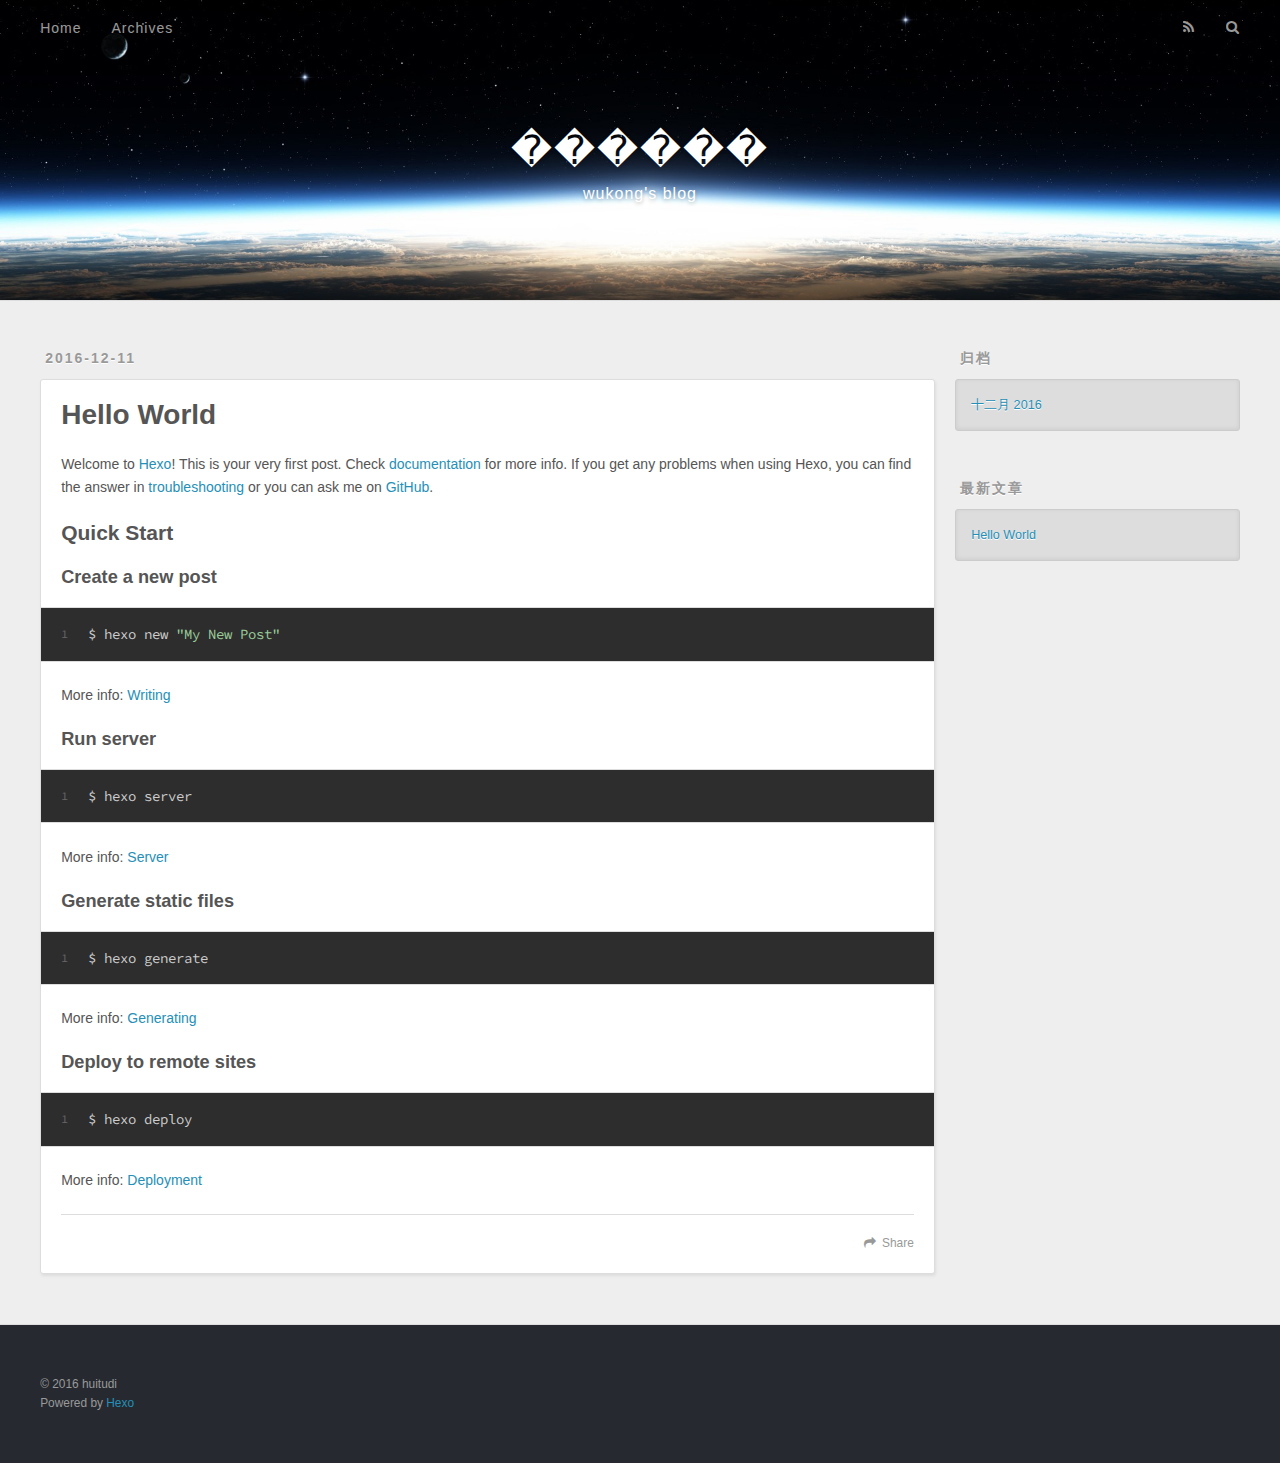
==== index.html @ ccf9783e "Site updated: 2016-12-13 10:03:44" ====
<!DOCTYPE html>
<html>
<head>
  <meta charset="utf-8">
  
  <title>������</title>
  <meta name="viewport" content="width=device-width, initial-scale=1, maximum-scale=1">
  <meta name="description" content="ѧϰ�ܽ� ˼������ ֪ʶ����">
<meta property="og:type" content="website">
<meta property="og:title" content="������">
<meta property="og:url" content="http://huitudi.github.io/index.html">
<meta property="og:site_name" content="������">
<meta property="og:description" content="ѧϰ�ܽ� ˼������ ֪ʶ����">
<meta name="twitter:card" content="summary">
<meta name="twitter:title" content="������">
<meta name="twitter:description" content="ѧϰ�ܽ� ˼������ ֪ʶ����">
  
    <link rel="alternate" href="/atom.xml" title="������" type="application/atom+xml">
  
  
    <link rel="icon" href="/favicon.png">
  
  
    <link href="//fonts.googleapis.com/css?family=Source+Code+Pro" rel="stylesheet" type="text/css">
  
  <link rel="stylesheet" href="/css/style.css">
  

</head>

<body>
  <div id="container">
    <div id="wrap">
      <header id="header">
  <div id="banner"></div>
  <div id="header-outer" class="outer">
    <div id="header-title" class="inner">
      <h1 id="logo-wrap">
        <a href="/" id="logo">������</a>
      </h1>
      
        <h2 id="subtitle-wrap">
          <a href="/" id="subtitle">wukong&#39;s blog</a>
        </h2>
      
    </div>
    <div id="header-inner" class="inner">
      <nav id="main-nav">
        <a id="main-nav-toggle" class="nav-icon"></a>
        
          <a class="main-nav-link" href="/">Home</a>
        
          <a class="main-nav-link" href="/archives">Archives</a>
        
      </nav>
      <nav id="sub-nav">
        
          <a id="nav-rss-link" class="nav-icon" href="/atom.xml" title="RSS Feed"></a>
        
        <a id="nav-search-btn" class="nav-icon" title="搜索"></a>
      </nav>
      <div id="search-form-wrap">
        <form action="//google.com/search" method="get" accept-charset="UTF-8" class="search-form"><input type="search" name="q" results="0" class="search-form-input" placeholder="Search"><button type="submit" class="search-form-submit">&#xF002;</button><input type="hidden" name="sitesearch" value="http://huitudi.github.io"></form>
      </div>
    </div>
  </div>
</header>
      <div class="outer">
        <section id="main">
  
    <article id="post-hello-world" class="article article-type-post" itemscope itemprop="blogPost">
  <div class="article-meta">
    <a href="/2016/12/11/hello-world/" class="article-date">
  <time datetime="2016-12-11T02:50:16.689Z" itemprop="datePublished">2016-12-11</time>
</a>
    
  </div>
  <div class="article-inner">
    
    
      <header class="article-header">
        
  
    <h1 itemprop="name">
      <a class="article-title" href="/2016/12/11/hello-world/">Hello World</a>
    </h1>
  

      </header>
    
    <div class="article-entry" itemprop="articleBody">
      
        <p>Welcome to <a href="https://hexo.io/" target="_blank" rel="external">Hexo</a>! This is your very first post. Check <a href="https://hexo.io/docs/" target="_blank" rel="external">documentation</a> for more info. If you get any problems when using Hexo, you can find the answer in <a href="https://hexo.io/docs/troubleshooting.html" target="_blank" rel="external">troubleshooting</a> or you can ask me on <a href="https://github.com/hexojs/hexo/issues" target="_blank" rel="external">GitHub</a>.</p>
<h2 id="Quick-Start"><a href="#Quick-Start" class="headerlink" title="Quick Start"></a>Quick Start</h2><h3 id="Create-a-new-post"><a href="#Create-a-new-post" class="headerlink" title="Create a new post"></a>Create a new post</h3><figure class="highlight bash"><table><tr><td class="gutter"><pre><div class="line">1</div></pre></td><td class="code"><pre><div class="line">$ hexo new <span class="string">"My New Post"</span></div></pre></td></tr></table></figure>
<p>More info: <a href="https://hexo.io/docs/writing.html" target="_blank" rel="external">Writing</a></p>
<h3 id="Run-server"><a href="#Run-server" class="headerlink" title="Run server"></a>Run server</h3><figure class="highlight bash"><table><tr><td class="gutter"><pre><div class="line">1</div></pre></td><td class="code"><pre><div class="line">$ hexo server</div></pre></td></tr></table></figure>
<p>More info: <a href="https://hexo.io/docs/server.html" target="_blank" rel="external">Server</a></p>
<h3 id="Generate-static-files"><a href="#Generate-static-files" class="headerlink" title="Generate static files"></a>Generate static files</h3><figure class="highlight bash"><table><tr><td class="gutter"><pre><div class="line">1</div></pre></td><td class="code"><pre><div class="line">$ hexo generate</div></pre></td></tr></table></figure>
<p>More info: <a href="https://hexo.io/docs/generating.html" target="_blank" rel="external">Generating</a></p>
<h3 id="Deploy-to-remote-sites"><a href="#Deploy-to-remote-sites" class="headerlink" title="Deploy to remote sites"></a>Deploy to remote sites</h3><figure class="highlight bash"><table><tr><td class="gutter"><pre><div class="line">1</div></pre></td><td class="code"><pre><div class="line">$ hexo deploy</div></pre></td></tr></table></figure>
<p>More info: <a href="https://hexo.io/docs/deployment.html" target="_blank" rel="external">Deployment</a></p>

      
    </div>
    <footer class="article-footer">
      <a data-url="http://huitudi.github.io/2016/12/11/hello-world/" data-id="ciwmv3h2f0000d0uualhjpkng" class="article-share-link">Share</a>
      
      
    </footer>
  </div>
  
</article>


  

</section>
        
          <aside id="sidebar">
  
    

  
    

  
    
  
    
  <div class="widget-wrap">
    <h3 class="widget-title">归档</h3>
    <div class="widget">
      <ul class="archive-list"><li class="archive-list-item"><a class="archive-list-link" href="/archives/2016/12/">十二月 2016</a></li></ul>
    </div>
  </div>


  
    
  <div class="widget-wrap">
    <h3 class="widget-title">最新文章</h3>
    <div class="widget">
      <ul>
        
          <li>
            <a href="/2016/12/11/hello-world/">Hello World</a>
          </li>
        
      </ul>
    </div>
  </div>

  
</aside>
        
      </div>
      <footer id="footer">
  
  <div class="outer">
    <div id="footer-info" class="inner">
      &copy; 2016 huitudi<br>
      Powered by <a href="http://hexo.io/" target="_blank">Hexo</a>
    </div>
  </div>
</footer>
    </div>
    <nav id="mobile-nav">
  
    <a href="/" class="mobile-nav-link">Home</a>
  
    <a href="/archives" class="mobile-nav-link">Archives</a>
  
</nav>
    

<script src="//ajax.googleapis.com/ajax/libs/jquery/2.0.3/jquery.min.js"></script>


  <link rel="stylesheet" href="/fancybox/jquery.fancybox.css">
  <script src="/fancybox/jquery.fancybox.pack.js"></script>


<script src="/js/script.js"></script>

  </div>
</body>
</html>
---- css/style.css ----
body {
  width: 100%;
}
body:before,
body:after {
  content: "";
  display: table;
}
body:after {
  clear: both;
}
html,
body,
div,
span,
applet,
object,
iframe,
h1,
h2,
h3,
h4,
h5,
h6,
p,
blockquote,
pre,
a,
abbr,
acronym,
address,
big,
cite,
code,
del,
dfn,
em,
img,
ins,
kbd,
q,
s,
samp,
small,
strike,
strong,
sub,
sup,
tt,
var,
dl,
dt,
dd,
ol,
ul,
li,
fieldset,
form,
label,
legend,
table,
caption,
tbody,
tfoot,
thead,
tr,
th,
td {
  margin: 0;
  padding: 0;
  border: 0;
  outline: 0;
  font-weight: inherit;
  font-style: inherit;
  font-family: inherit;
  font-size: 100%;
  vertical-align: baseline;
}
body {
  line-height: 1;
  color: #000;
  background: #fff;
}
ol,
ul {
  list-style: none;
}
table {
  border-collapse: separate;
  border-spacing: 0;
  vertical-align: middle;
}
caption,
th,
td {
  text-align: left;
  font-weight: normal;
  vertical-align: middle;
}
a img {
  border: none;
}
input,
button {
  margin: 0;
  padding: 0;
}
input::-moz-focus-inner,
button::-moz-focus-inner {
  border: 0;
  padding: 0;
}
@font-face {
  font-family: FontAwesome;
  font-style: normal;
  font-weight: normal;
  src: url("fonts/fontawesome-webfont.eot?v=#4.0.3");
  src: url("fonts/fontawesome-webfont.eot?#iefix&v=#4.0.3") format("embedded-opentype"), url("fonts/fontawesome-webfont.woff?v=#4.0.3") format("woff"), url("fonts/fontawesome-webfont.ttf?v=#4.0.3") format("truetype"), url("fonts/fontawesome-webfont.svg#fontawesomeregular?v=#4.0.3") format("svg");
}
html,
body,
#container {
  height: 100%;
}
body {
  background: #eee;
  font: 14px "Helvetica Neue", Helvetica, Arial, sans-serif;
  -webkit-text-size-adjust: 100%;
}
.outer {
  max-width: 1220px;
  margin: 0 auto;
  padding: 0 20px;
}
.outer:before,
.outer:after {
  content: "";
  display: table;
}
.outer:after {
  clear: both;
}
.inner {
  display: inline;
  float: left;
  width: 98.33333333333333%;
  margin: 0 0.833333333333333%;
}
.left,
.alignleft {
  float: left;
}
.right,
.alignright {
  float: right;
}
.clear {
  clear: both;
}
#container {
  position: relative;
}
.mobile-nav-on {
  overflow: hidden;
}
#wrap {
  height: 100%;
  width: 100%;
  position: absolute;
  top: 0;
  left: 0;
  -webkit-transition: 0.2s ease-out;
  -moz-transition: 0.2s ease-out;
  -ms-transition: 0.2s ease-out;
  transition: 0.2s ease-out;
  z-index: 1;
  background: #eee;
}
.mobile-nav-on #wrap {
  left: 280px;
}
@media screen and (min-width: 768px) {
  #main {
    display: inline;
    float: left;
    width: 73.33333333333333%;
    margin: 0 0.833333333333333%;
  }
}
.article-date,
.article-category-link,
.archive-year,
.widget-title {
  text-decoration: none;
  text-transform: uppercase;
  letter-spacing: 2px;
  color: #999;
  margin-bottom: 1em;
  margin-left: 5px;
  line-height: 1em;
  text-shadow: 0 1px #fff;
  font-weight: bold;
}
.article-inner,
.archive-article-inner {
  background: #fff;
  -webkit-box-shadow: 1px 2px 3px #ddd;
  box-shadow: 1px 2px 3px #ddd;
  border: 1px solid #ddd;
  border-radius: 3px;
}
.article-entry h1,
.widget h1 {
  font-size: 2em;
}
.article-entry h2,
.widget h2 {
  font-size: 1.5em;
}
.article-entry h3,
.widget h3 {
  font-size: 1.3em;
}
.article-entry h4,
.widget h4 {
  font-size: 1.2em;
}
.article-entry h5,
.widget h5 {
  font-size: 1em;
}
.article-entry h6,
.widget h6 {
  font-size: 1em;
  color: #999;
}
.article-entry hr,
.widget hr {
  border: 1px dashed #ddd;
}
.article-entry strong,
.widget strong {
  font-weight: bold;
}
.article-entry em,
.widget em,
.article-entry cite,
.widget cite {
  font-style: italic;
}
.article-entry sup,
.widget sup,
.article-entry sub,
.widget sub {
  font-size: 0.75em;
  line-height: 0;
  position: relative;
  vertical-align: baseline;
}
.article-entry sup,
.widget sup {
  top: -0.5em;
}
.article-entry sub,
.widget sub {
  bottom: -0.2em;
}
.article-entry small,
.widget small {
  font-size: 0.85em;
}
.article-entry acronym,
.widget acronym,
.article-entry abbr,
.widget abbr {
  border-bottom: 1px dotted;
}
.article-entry ul,
.widget ul,
.article-entry ol,
.widget ol,
.article-entry dl,
.widget dl {
  margin: 0 20px;
  line-height: 1.6em;
}
.article-entry ul ul,
.widget ul ul,
.article-entry ol ul,
.widget ol ul,
.article-entry ul ol,
.widget ul ol,
.article-entry ol ol,
.widget ol ol {
  margin-top: 0;
  margin-bottom: 0;
}
.article-entry ul,
.widget ul {
  list-style: disc;
}
.article-entry ol,
.widget ol {
  list-style: decimal;
}
.article-entry dt,
.widget dt {
  font-weight: bold;
}
#header {
  height: 300px;
  position: relative;
  border-bottom: 1px solid #ddd;
}
#header:before,
#header:after {
  content: "";
  position: absolute;
  left: 0;
  right: 0;
  height: 40px;
}
#header:before {
  top: 0;
  background: -webkit-linear-gradient(rgba(0,0,0,0.2), transparent);
  background: -moz-linear-gradient(rgba(0,0,0,0.2), transparent);
  background: -ms-linear-gradient(rgba(0,0,0,0.2), transparent);
  background: linear-gradient(rgba(0,0,0,0.2), transparent);
}
#header:after {
  bottom: 0;
  background: -webkit-linear-gradient(transparent, rgba(0,0,0,0.2));
  background: -moz-linear-gradient(transparent, rgba(0,0,0,0.2));
  background: -ms-linear-gradient(transparent, rgba(0,0,0,0.2));
  background: linear-gradient(transparent, rgba(0,0,0,0.2));
}
#header-outer {
  height: 100%;
  position: relative;
}
#header-inner {
  position: relative;
  overflow: hidden;
}
#banner {
  position: absolute;
  top: 0;
  left: 0;
  width: 100%;
  height: 100%;
  background: url("images/banner.jpg") center #000;
  -webkit-background-size: cover;
  -moz-background-size: cover;
  background-size: cover;
  z-index: -1;
}
#header-title {
  text-align: center;
  height: 40px;
  position: absolute;
  top: 50%;
  left: 0;
  margin-top: -20px;
}
#logo,
#subtitle {
  text-decoration: none;
  color: #fff;
  font-weight: 300;
  text-shadow: 0 1px 4px rgba(0,0,0,0.3);
}
#logo {
  font-size: 40px;
  line-height: 40px;
  letter-spacing: 2px;
}
#subtitle {
  font-size: 16px;
  line-height: 16px;
  letter-spacing: 1px;
}
#subtitle-wrap {
  margin-top: 16px;
}
#main-nav {
  float: left;
  margin-left: -15px;
}
.nav-icon,
.main-nav-link {
  float: left;
  color: #fff;
  opacity: 0.6;
  text-decoration: none;
  text-shadow: 0 1px rgba(0,0,0,0.2);
  -webkit-transition: opacity 0.2s;
  -moz-transition: opacity 0.2s;
  -ms-transition: opacity 0.2s;
  transition: opacity 0.2s;
  display: block;
  padding: 20px 15px;
}
.nav-icon:hover,
.main-nav-link:hover {
  opacity: 1;
}
.nav-icon {
  font-family: FontAwesome;
  text-align: center;
  font-size: 14px;
  width: 14px;
  height: 14px;
  padding: 20px 15px;
  position: relative;
  cursor: pointer;
}
.main-nav-link {
  font-weight: 300;
  letter-spacing: 1px;
}
@media screen and (max-width: 479px) {
  .main-nav-link {
    display: none;
  }
}
#main-nav-toggle {
  display: none;
}
#main-nav-toggle:before {
  content: "\f0c9";
}
@media screen and (max-width: 479px) {
  #main-nav-toggle {
    display: block;
  }
}
#sub-nav {
  float: right;
  margin-right: -15px;
}
#nav-rss-link:before {
  content: "\f09e";
}
#nav-search-btn:before {
  content: "\f002";
}
#search-form-wrap {
  position: absolute;
  top: 15px;
  width: 150px;
  height: 30px;
  right: -150px;
  opacity: 0;
  -webkit-transition: 0.2s ease-out;
  -moz-transition: 0.2s ease-out;
  -ms-transition: 0.2s ease-out;
  transition: 0.2s ease-out;
}
#search-form-wrap.on {
  opacity: 1;
  right: 0;
}
@media screen and (max-width: 479px) {
  #search-form-wrap {
    width: 100%;
    right: -100%;
  }
}
.search-form {
  position: absolute;
  top: 0;
  left: 0;
  right: 0;
  background: #fff;
  padding: 5px 15px;
  border-radius: 15px;
  -webkit-box-shadow: 0 0 10px rgba(0,0,0,0.3);
  box-shadow: 0 0 10px rgba(0,0,0,0.3);
}
.search-form-input {
  border: none;
  background: none;
  color: #555;
  width: 100%;
  font: 13px "Helvetica Neue", Helvetica, Arial, sans-serif;
  outline: none;
}
.search-form-input::-webkit-search-results-decoration,
.search-form-input::-webkit-search-cancel-button {
  -webkit-appearance: none;
}
.search-form-submit {
  position: absolute;
  top: 50%;
  right: 10px;
  margin-top: -7px;
  font: 13px FontAwesome;
  border: none;
  background: none;
  color: #bbb;
  cursor: pointer;
}
.search-form-submit:hover,
.search-form-submit:focus {
  color: #777;
}
.article {
  margin: 50px 0;
}
.article-inner {
  overflow: hidden;
}
.article-meta:before,
.article-meta:after {
  content: "";
  display: table;
}
.article-meta:after {
  clear: both;
}
.article-date {
  float: left;
}
.article-category {
  float: left;
  line-height: 1em;
  color: #ccc;
  text-shadow: 0 1px #fff;
  margin-left: 8px;
}
.article-category:before {
  content: "\2022";
}
.article-category-link {
  margin: 0 12px 1em;
}
.article-header {
  padding: 20px 20px 0;
}
.article-title {
  text-decoration: none;
  font-size: 2em;
  font-weight: bold;
  color: #555;
  line-height: 1.1em;
  -webkit-transition: color 0.2s;
  -moz-transition: color 0.2s;
  -ms-transition: color 0.2s;
  transition: color 0.2s;
}
a.article-title:hover {
  color: #258fb8;
}
.article-entry {
  color: #555;
  padding: 0 20px;
}
.article-entry:before,
.article-entry:after {
  content: "";
  display: table;
}
.article-entry:after {
  clear: both;
}
.article-entry p,
.article-entry table {
  line-height: 1.6em;
  margin: 1.6em 0;
}
.article-entry h1,
.article-entry h2,
.article-entry h3,
.article-entry h4,
.article-entry h5,
.article-entry h6 {
  font-weight: bold;
}
.article-entry h1,
.article-entry h2,
.article-entry h3,
.article-entry h4,
.article-entry h5,
.article-entry h6 {
  line-height: 1.1em;
  margin: 1.1em 0;
}
.article-entry a {
  color: #258fb8;
  text-decoration: none;
}
.article-entry a:hover {
  text-decoration: underline;
}
.article-entry ul,
.article-entry ol,
.article-entry dl {
  margin-top: 1.6em;
  margin-bottom: 1.6em;
}
.article-entry img,
.article-entry video {
  max-width: 100%;
  height: auto;
  display: block;
  margin: auto;
}
.article-entry iframe {
  border: none;
}
.article-entry table {
  width: 100%;
  border-collapse: collapse;
  border-spacing: 0;
}
.article-entry th {
  font-weight: bold;
  border-bottom: 3px solid #ddd;
  padding-bottom: 0.5em;
}
.article-entry td {
  border-bottom: 1px solid #ddd;
  padding: 10px 0;
}
.article-entry blockquote {
  font-family: Georgia, "Times New Roman", serif;
  font-size: 1.4em;
  margin: 1.6em 20px;
  text-align: center;
}
.article-entry blockquote footer {
  font-size: 14px;
  margin: 1.6em 0;
  font-family: "Helvetica Neue", Helvetica, Arial, sans-serif;
}
.article-entry blockquote footer cite:before {
  content: "—";
  padding: 0 0.5em;
}
.article-entry .pullquote {
  text-align: left;
  width: 45%;
  margin: 0;
}
.article-entry .pullquote.left {
  margin-left: 0.5em;
  margin-right: 1em;
}
.article-entry .pullquote.right {
  margin-right: 0.5em;
  margin-left: 1em;
}
.article-entry .caption {
  color: #999;
  display: block;
  font-size: 0.9em;
  margin-top: 0.5em;
  position: relative;
  text-align: center;
}
.article-entry .video-container {
  position: relative;
  padding-top: 56.25%;
  height: 0;
  overflow: hidden;
}
.article-entry .video-container iframe,
.article-entry .video-container object,
.article-entry .video-container embed {
  position: absolute;
  top: 0;
  left: 0;
  width: 100%;
  height: 100%;
  margin-top: 0;
}
.article-more-link a {
  display: inline-block;
  line-height: 1em;
  padding: 6px 15px;
  border-radius: 15px;
  background: #eee;
  color: #999;
  text-shadow: 0 1px #fff;
  text-decoration: none;
}
.article-more-link a:hover {
  background: #258fb8;
  color: #fff;
  text-decoration: none;
  text-shadow: 0 1px #1e7293;
}
.article-footer {
  font-size: 0.85em;
  line-height: 1.6em;
  border-top: 1px solid #ddd;
  padding-top: 1.6em;
  margin: 0 20px 20px;
}
.article-footer:before,
.article-footer:after {
  content: "";
  display: table;
}
.article-footer:after {
  clear: both;
}
.article-footer a {
  color: #999;
  text-decoration: none;
}
.article-footer a:hover {
  color: #555;
}
.article-tag-list-item {
  float: left;
  margin-right: 10px;
}
.article-tag-list-link:before {
  content: "#";
}
.article-comment-link {
  float: right;
}
.article-comment-link:before {
  content: "\f075";
  font-family: FontAwesome;
  padding-right: 8px;
}
.article-share-link {
  cursor: pointer;
  float: right;
  margin-left: 20px;
}
.article-share-link:before {
  content: "\f064";
  font-family: FontAwesome;
  padding-right: 6px;
}
#article-nav {
  position: relative;
}
#article-nav:before,
#article-nav:after {
  content: "";
  display: table;
}
#article-nav:after {
  clear: both;
}
@media screen and (min-width: 768px) {
  #article-nav {
    margin: 50px 0;
  }
  #article-nav:before {
    width: 8px;
    height: 8px;
    position: absolute;
    top: 50%;
    left: 50%;
    margin-top: -4px;
    margin-left: -4px;
    content: "";
    border-radius: 50%;
    background: #ddd;
    -webkit-box-shadow: 0 1px 2px #fff;
    box-shadow: 0 1px 2px #fff;
  }
}
.article-nav-link-wrap {
  text-decoration: none;
  text-shadow: 0 1px #fff;
  color: #999;
  -webkit-box-sizing: border-box;
  -moz-box-sizing: border-box;
  box-sizing: border-box;
  margin-top: 50px;
  text-align: center;
  display: block;
}
.article-nav-link-wrap:hover {
  color: #555;
}
@media screen and (min-width: 768px) {
  .article-nav-link-wrap {
    width: 50%;
    margin-top: 0;
  }
}
@media screen and (min-width: 768px) {
  #article-nav-newer {
    float: left;
    text-align: right;
    padding-right: 20px;
  }
}
@media screen and (min-width: 768px) {
  #article-nav-older {
    float: right;
    text-align: left;
    padding-left: 20px;
  }
}
.article-nav-caption {
  text-transform: uppercase;
  letter-spacing: 2px;
  color: #ddd;
  line-height: 1em;
  font-weight: bold;
}
#article-nav-newer .article-nav-caption {
  margin-right: -2px;
}
.article-nav-title {
  font-size: 0.85em;
  line-height: 1.6em;
  margin-top: 0.5em;
}
.article-share-box {
  position: absolute;
  display: none;
  background: #fff;
  -webkit-box-shadow: 1px 2px 10px rgba(0,0,0,0.2);
  box-shadow: 1px 2px 10px rgba(0,0,0,0.2);
  border-radius: 3px;
  margin-left: -145px;
  overflow: hidden;
  z-index: 1;
}
.article-share-box.on {
  display: block;
}
.article-share-input {
  width: 100%;
  background: none;
  -webkit-box-sizing: border-box;
  -moz-box-sizing: border-box;
  box-sizing: border-box;
  font: 14px "Helvetica Neue", Helvetica, Arial, sans-serif;
  padding: 0 15px;
  color: #555;
  outline: none;
  border: 1px solid #ddd;
  border-radius: 3px 3px 0 0;
  height: 36px;
  line-height: 36px;
}
.article-share-links {
  background: #eee;
}
.article-share-links:before,
.article-share-links:after {
  content: "";
  display: table;
}
.article-share-links:after {
  clear: both;
}
.article-share-twitter,
.article-share-facebook,
.article-share-pinterest,
.article-share-google {
  width: 50px;
  height: 36px;
  display: block;
  float: left;
  position: relative;
  color: #999;
  text-shadow: 0 1px #fff;
}
.article-share-twitter:before,
.article-share-facebook:before,
.article-share-pinterest:before,
.article-share-google:before {
  font-size: 20px;
  font-family: FontAwesome;
  width: 20px;
  height: 20px;
  position: absolute;
  top: 50%;
  left: 50%;
  margin-top: -10px;
  margin-left: -10px;
  text-align: center;
}
.article-share-twitter:hover,
.article-share-facebook:hover,
.article-share-pinterest:hover,
.article-share-google:hover {
  color: #fff;
}
.article-share-twitter:before {
  content: "\f099";
}
.article-share-twitter:hover {
  background: #00aced;
  text-shadow: 0 1px #008abe;
}
.article-share-facebook:before {
  content: "\f09a";
}
.article-share-facebook:hover {
  background: #3b5998;
  text-shadow: 0 1px #2f477a;
}
.article-share-pinterest:before {
  content: "\f0d2";
}
.article-share-pinterest:hover {
  background: #cb2027;
  text-shadow: 0 1px #a21a1f;
}
.article-share-google:before {
  content: "\f0d5";
}
.article-share-google:hover {
  background: #dd4b39;
  text-shadow: 0 1px #be3221;
}
.article-gallery {
  background: #000;
  position: relative;
}
.article-gallery-photos {
  position: relative;
  overflow: hidden;
}
.article-gallery-img {
  display: none;
  max-width: 100%;
}
.article-gallery-img:first-child {
  display: block;
}
.article-gallery-img.loaded {
  position: absolute;
  display: block;
}
.article-gallery-img img {
  display: block;
  max-width: 100%;
  margin: 0 auto;
}
#comments {
  background: #fff;
  -webkit-box-shadow: 1px 2px 3px #ddd;
  box-shadow: 1px 2px 3px #ddd;
  padding: 20px;
  border: 1px solid #ddd;
  border-radius: 3px;
  margin: 50px 0;
}
#comments a {
  color: #258fb8;
}
.archives-wrap {
  margin: 50px 0;
}
.archives:before,
.archives:after {
  content: "";
  display: table;
}
.archives:after {
  clear: both;
}
.archive-year-wrap {
  margin-bottom: 1em;
}
.archives {
  -webkit-column-gap: 10px;
  -moz-column-gap: 10px;
  column-gap: 10px;
}
@media screen and (min-width: 480px) and (max-width: 767px) {
  .archives {
    -webkit-column-count: 2;
    -moz-column-count: 2;
    column-count: 2;
  }
}
@media screen and (min-width: 768px) {
  .archives {
    -webkit-column-count: 3;
    -moz-column-count: 3;
    column-count: 3;
  }
}
.archive-article {
  -webkit-column-break-inside: avoid;
  page-break-inside: avoid;
  overflow: hidden;
  break-inside: avoid-column;
}
.archive-article-inner {
  padding: 10px;
  margin-bottom: 15px;
}
.archive-article-title {
  text-decoration: none;
  font-weight: bold;
  color: #555;
  -webkit-transition: color 0.2s;
  -moz-transition: color 0.2s;
  -ms-transition: color 0.2s;
  transition: color 0.2s;
  line-height: 1.6em;
}
.archive-article-title:hover {
  color: #258fb8;
}
.archive-article-footer {
  margin-top: 1em;
}
.archive-article-date {
  color: #999;
  text-decoration: none;
  font-size: 0.85em;
  line-height: 1em;
  margin-bottom: 0.5em;
  display: block;
}
#page-nav {
  margin: 50px auto;
  background: #fff;
  -webkit-box-shadow: 1px 2px 3px #ddd;
  box-shadow: 1px 2px 3px #ddd;
  border: 1px solid #ddd;
  border-radius: 3px;
  text-align: center;
  color: #999;
  overflow: hidden;
}
#page-nav:before,
#page-nav:after {
  content: "";
  display: table;
}
#page-nav:after {
  clear: both;
}
#page-nav a,
#page-nav span {
  padding: 10px 20px;
  line-height: 1;
  height: 2ex;
}
#page-nav a {
  color: #999;
  text-decoration: none;
}
#page-nav a:hover {
  background: #999;
  color: #fff;
}
#page-nav .prev {
  float: left;
}
#page-nav .next {
  float: right;
}
#page-nav .page-number {
  display: inline-block;
}
@media screen and (max-width: 479px) {
  #page-nav .page-number {
    display: none;
  }
}
#page-nav .current {
  color: #555;
  font-weight: bold;
}
#page-nav .space {
  color: #ddd;
}
#footer {
  background: #262a30;
  padding: 50px 0;
  border-top: 1px solid #ddd;
  color: #999;
}
#footer a {
  color: #258fb8;
  text-decoration: none;
}
#footer a:hover {
  text-decoration: underline;
}
#footer-info {
  line-height: 1.6em;
  font-size: 0.85em;
}
.article-entry pre,
.article-entry .highlight {
  background: #2d2d2d;
  margin: 0 -20px;
  padding: 15px 20px;
  border-style: solid;
  border-color: #ddd;
  border-width: 1px 0;
  overflow: auto;
  color: #ccc;
  line-height: 22.400000000000002px;
}
.article-entry .highlight .gutter pre,
.article-entry .gist .gist-file .gist-data .line-numbers {
  color: #666;
  font-size: 0.85em;
}
.article-entry pre,
.article-entry code {
  font-family: "Source Code Pro", Consolas, Monaco, Menlo, Consolas, monospace;
}
.article-entry code {
  background: #eee;
  text-shadow: 0 1px #fff;
  padding: 0 0.3em;
}
.article-entry pre code {
  background: none;
  text-shadow: none;
  padding: 0;
}
.article-entry .highlight pre {
  border: none;
  margin: 0;
  padding: 0;
}
.article-entry .highlight table {
  margin: 0;
  width: auto;
}
.article-entry .highlight td {
  border: none;
  padding: 0;
}
.article-entry .highlight figcaption {
  font-size: 0.85em;
  color: #999;
  line-height: 1em;
  margin-bottom: 1em;
}
.article-entry .highlight figcaption:before,
.article-entry .highlight figcaption:after {
  content: "";
  display: table;
}
.article-entry .highlight figcaption:after {
  clear: both;
}
.article-entry .highlight figcaption a {
  float: right;
}
.article-entry .highlight .gutter pre {
  text-align: right;
  padding-right: 20px;
}
.article-entry .highlight .line {
  height: 22.400000000000002px;
}
.article-entry .highlight .line.marked {
  background: #515151;
}
.article-entry .gist {
  margin: 0 -20px;
  border-style: solid;
  border-color: #ddd;
  border-width: 1px 0;
  background: #2d2d2d;
  padding: 15px 20px 15px 0;
}
.article-entry .gist .gist-file {
  border: none;
  font-family: "Source Code Pro", Consolas, Monaco, Menlo, Consolas, monospace;
  margin: 0;
}
.article-entry .gist .gist-file .gist-data {
  background: none;
  border: none;
}
.article-entry .gist .gist-file .gist-data .line-numbers {
  background: none;
  border: none;
  padding: 0 20px 0 0;
}
.article-entry .gist .gist-file .gist-data .line-data {
  padding: 0 !important;
}
.article-entry .gist .gist-file .highlight {
  margin: 0;
  padding: 0;
  border: none;
}
.article-entry .gist .gist-file .gist-meta {
  background: #2d2d2d;
  color: #999;
  font: 0.85em "Helvetica Neue", Helvetica, Arial, sans-serif;
  text-shadow: 0 0;
  padding: 0;
  margin-top: 1em;
  margin-left: 20px;
}
.article-entry .gist .gist-file .gist-meta a {
  color: #258fb8;
  font-weight: normal;
}
.article-entry .gist .gist-file .gist-meta a:hover {
  text-decoration: underline;
}
pre .comment,
pre .title {
  color: #999;
}
pre .variable,
pre .attribute,
pre .tag,
pre .regexp,
pre .ruby .constant,
pre .xml .tag .title,
pre .xml .pi,
pre .xml .doctype,
pre .html .doctype,
pre .css .id,
pre .css .class,
pre .css .pseudo {
  color: #f2777a;
}
pre .number,
pre .preprocessor,
pre .built_in,
pre .literal,
pre .params,
pre .constant {
  color: #f99157;
}
pre .class,
pre .ruby .class .title,
pre .css .rules .attribute {
  color: #9c9;
}
pre .string,
pre .value,
pre .inheritance,
pre .header,
pre .ruby .symbol,
pre .xml .cdata {
  color: #9c9;
}
pre .css .hexcolor {
  color: #6cc;
}
pre .function,
pre .python .decorator,
pre .python .title,
pre .ruby .function .title,
pre .ruby .title .keyword,
pre .perl .sub,
pre .javascript .title,
pre .coffeescript .title {
  color: #69c;
}
pre .keyword,
pre .javascript .function {
  color: #c9c;
}
@media screen and (max-width: 479px) {
  #mobile-nav {
    position: absolute;
    top: 0;
    left: 0;
    width: 280px;
    height: 100%;
    background: #191919;
    border-right: 1px solid #fff;
  }
}
@media screen and (max-width: 479px) {
  .mobile-nav-link {
    display: block;
    color: #999;
    text-decoration: none;
    padding: 15px 20px;
    font-weight: bold;
  }
  .mobile-nav-link:hover {
    color: #fff;
  }
}
@media screen and (min-width: 768px) {
  #sidebar {
    display: inline;
    float: left;
    width: 23.333333333333332%;
    margin: 0 0.833333333333333%;
  }
}
.widget-wrap {
  margin: 50px 0;
}
.widget {
  color: #777;
  text-shadow: 0 1px #fff;
  background: #ddd;
  -webkit-box-shadow: 0 -1px 4px #ccc inset;
  box-shadow: 0 -1px 4px #ccc inset;
  border: 1px solid #ccc;
  padding: 15px;
  border-radius: 3px;
}
.widget a {
  color: #258fb8;
  text-decoration: none;
}
.widget a:hover {
  text-decoration: underline;
}
.widget ul ul,
.widget ol ul,
.widget dl ul,
.widget ul ol,
.widget ol ol,
.widget dl ol,
.widget ul dl,
.widget ol dl,
.widget dl dl {
  margin-left: 15px;
  list-style: disc;
}
.widget {
  line-height: 1.6em;
  word-wrap: break-word;
  font-size: 0.9em;
}
.widget ul,
.widget ol {
  list-style: none;
  margin: 0;
}
.widget ul ul,
.widget ol ul,
.widget ul ol,
.widget ol ol {
  margin: 0 20px;
}
.widget ul ul,
.widget ol ul {
  list-style: disc;
}
.widget ul ol,
.widget ol ol {
  list-style: decimal;
}
.category-list-count,
.tag-list-count,
.archive-list-count {
  padding-left: 5px;
  color: #999;
  font-size: 0.85em;
}
.category-list-count:before,
.tag-list-count:before,
.archive-list-count:before {
  content: "(";
}
.category-list-count:after,
.tag-list-count:after,
.archive-list-count:after {
  content: ")";
}
.tagcloud a {
  margin-right: 5px;
  display: inline-block;
}
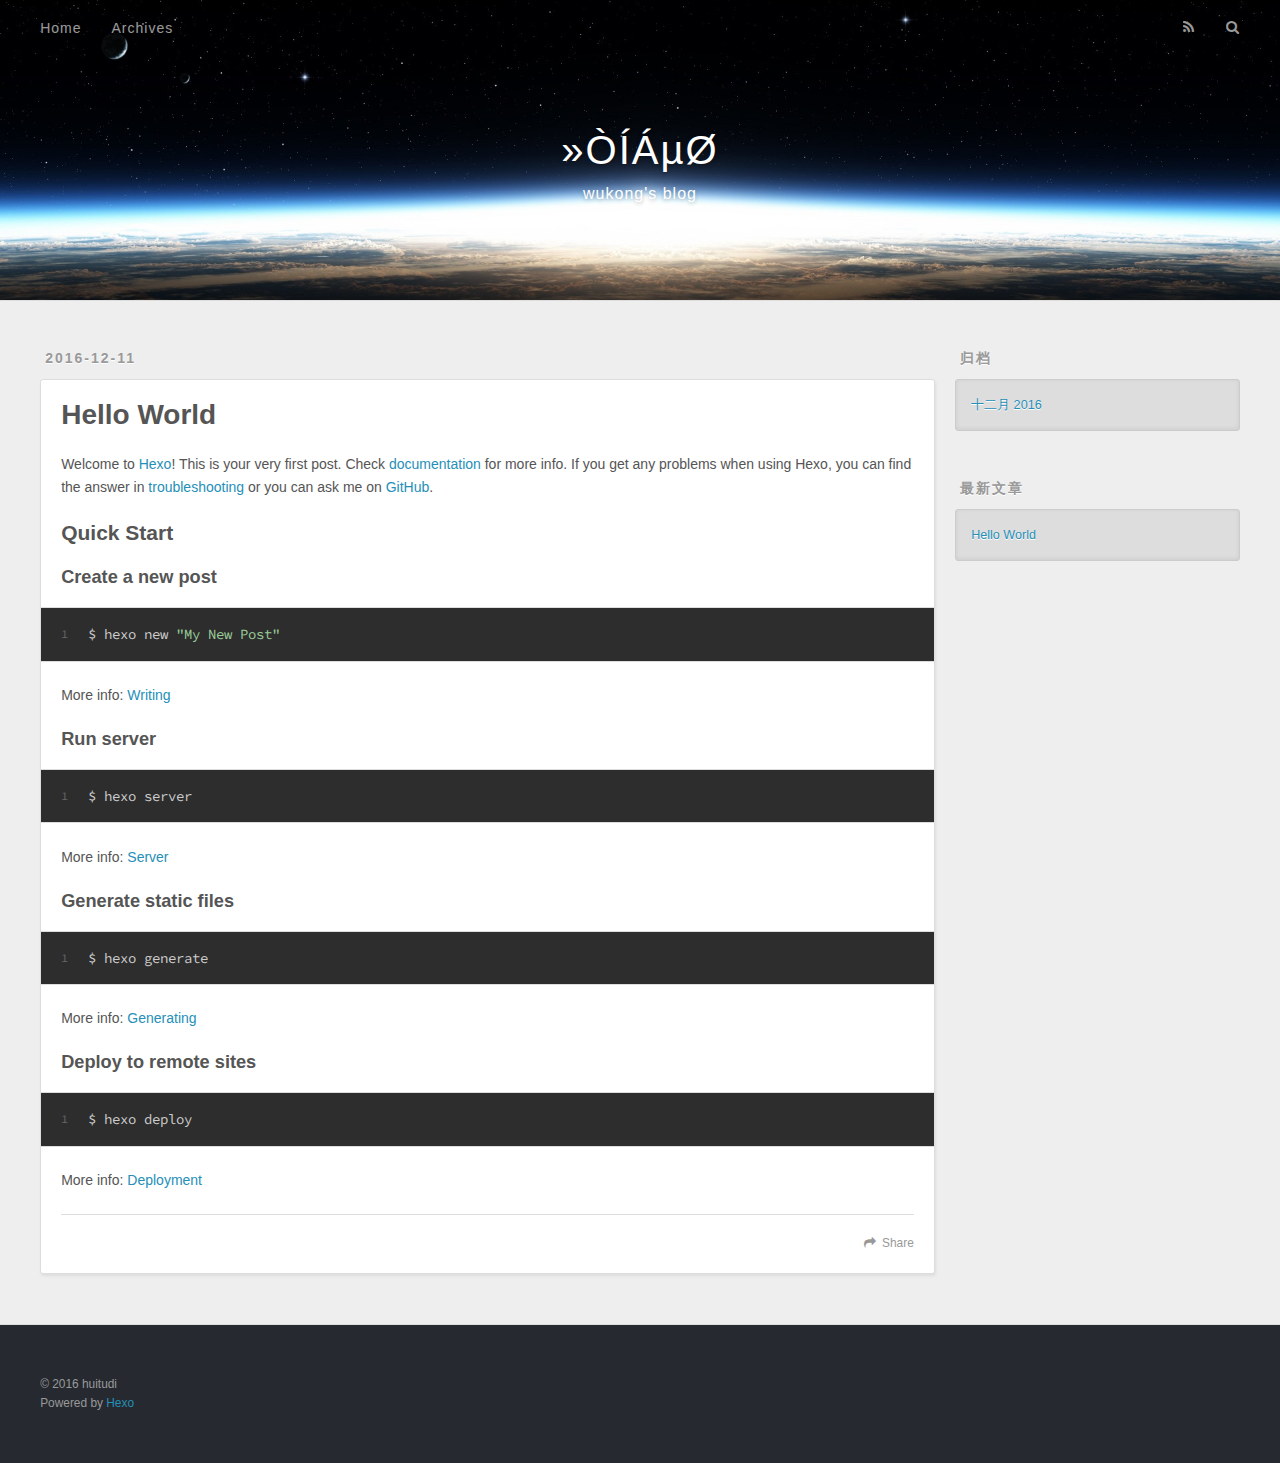
==== commit c660d6e6: "Site updated: 2016-12-13 10:40:32" ====
--- a/index.html
+++ b/index.html
@@ -3,19 +3,19 @@
 <head>
   <meta charset="utf-8">
   
-  <title>������</title>
+  <title>»ÒÍÁµØ</title>
   <meta name="viewport" content="width=device-width, initial-scale=1, maximum-scale=1">
-  <meta name="description" content="ѧϰ�ܽ� ˼������ ֪ʶ����">
+  <meta name="description" content="Ñ§Ï°×Ü½á Ë¼¿¼¸ÐÎò ÖªÊ¶¹ÜÀí">
 <meta property="og:type" content="website">
-<meta property="og:title" content="������">
+<meta property="og:title" content="»ÒÍÁµØ">
 <meta property="og:url" content="http://huitudi.github.io/index.html">
-<meta property="og:site_name" content="������">
-<meta property="og:description" content="ѧϰ�ܽ� ˼������ ֪ʶ����">
+<meta property="og:site_name" content="»ÒÍÁµØ">
+<meta property="og:description" content="Ñ§Ï°×Ü½á Ë¼¿¼¸ÐÎò ÖªÊ¶¹ÜÀí">
 <meta name="twitter:card" content="summary">
-<meta name="twitter:title" content="������">
-<meta name="twitter:description" content="ѧϰ�ܽ� ˼������ ֪ʶ����">
+<meta name="twitter:title" content="»ÒÍÁµØ">
+<meta name="twitter:description" content="Ñ§Ï°×Ü½á Ë¼¿¼¸ÐÎò ÖªÊ¶¹ÜÀí">
   
-    <link rel="alternate" href="/atom.xml" title="������" type="application/atom+xml">
+    <link rel="alternate" href="/atom.xml" title="»ÒÍÁµØ" type="application/atom+xml">
   
   
     <link rel="icon" href="/favicon.png">
@@ -36,7 +36,7 @@
   <div id="header-outer" class="outer">
     <div id="header-title" class="inner">
       <h1 id="logo-wrap">
-        <a href="/" id="logo">������</a>
+        <a href="/" id="logo">»ÒÍÁµØ</a>
       </h1>
       
         <h2 id="subtitle-wrap">
@@ -103,7 +103,7 @@
       
     </div>
     <footer class="article-footer">
-      <a data-url="http://huitudi.github.io/2016/12/11/hello-world/" data-id="ciwmv3h2f0000d0uualhjpkng" class="article-share-link">Share</a>
+      <a data-url="http://huitudi.github.io/2016/12/11/hello-world/" data-id="ciwmwhv2w0000pouuczuq7kt7" class="article-share-link">Share</a>
       
       
     </footer>
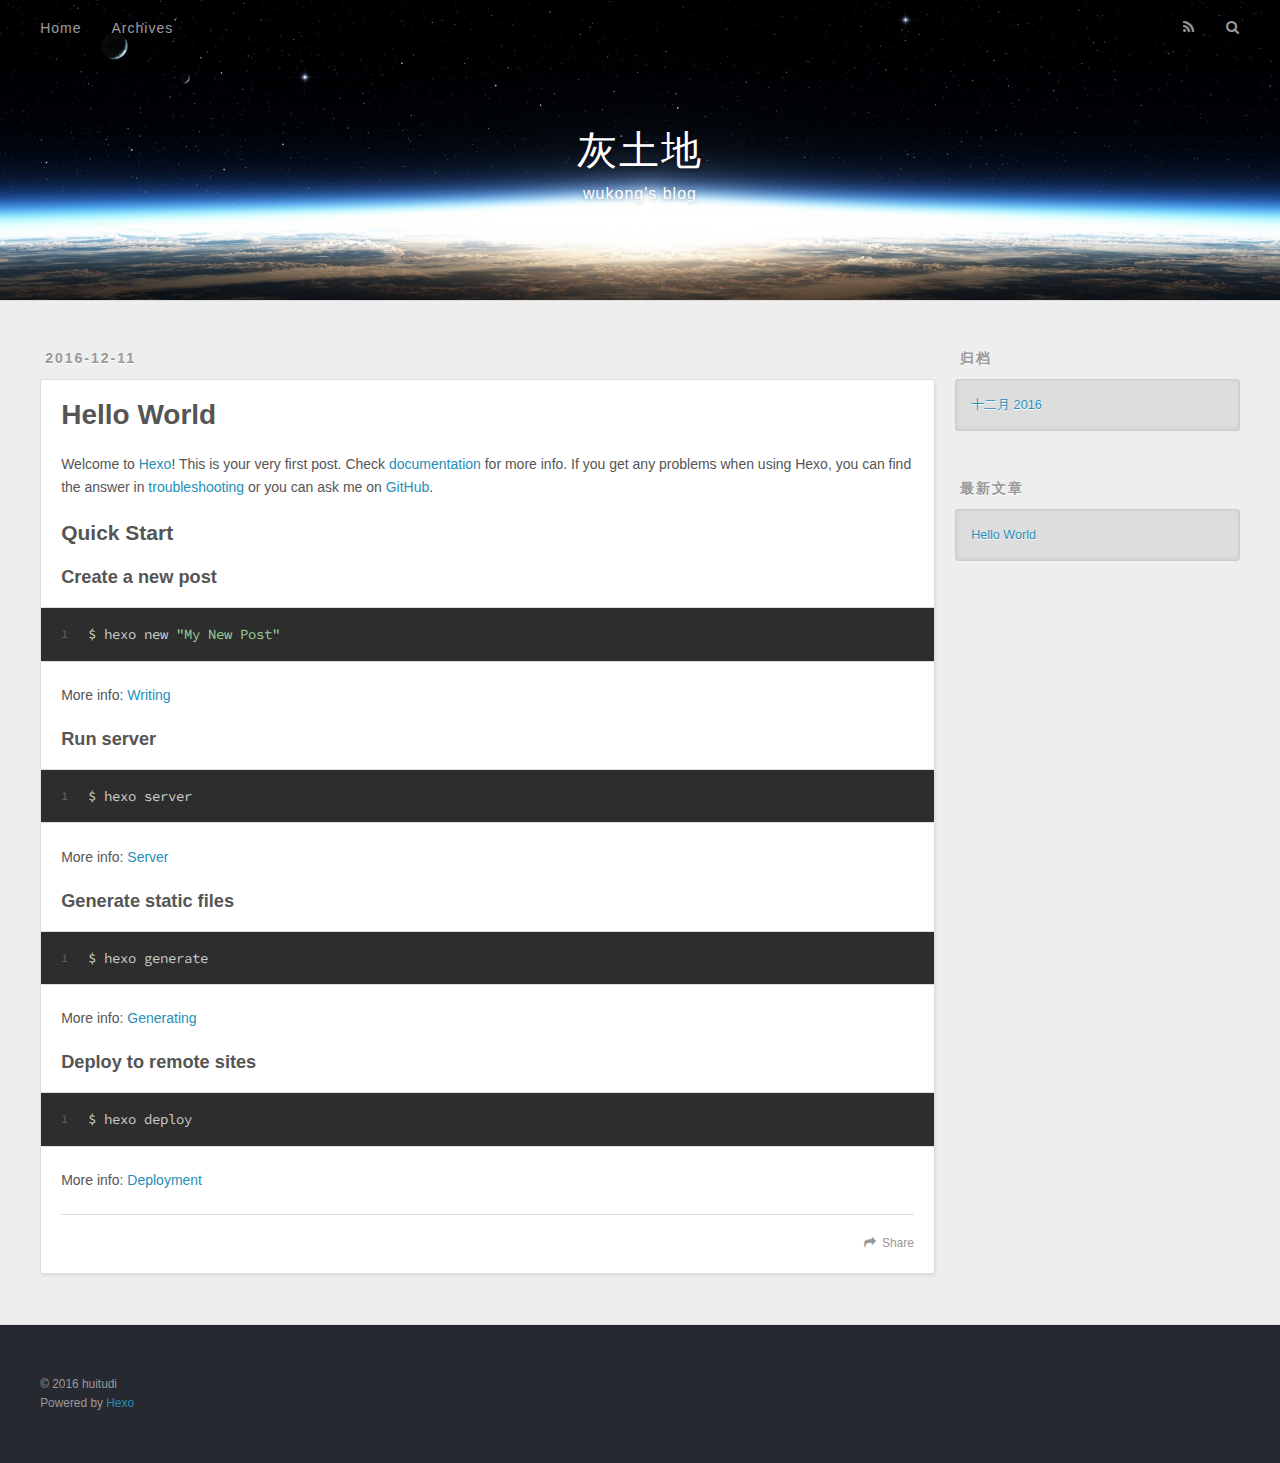
==== commit 48820bf6: "Site updated: 2016-12-13 10:56:06" ====
--- a/index.html
+++ b/index.html
@@ -3,19 +3,19 @@
 <head>
   <meta charset="utf-8">
   
-  <title>»ÒÍÁµØ</title>
+  <title>灰土地</title>
   <meta name="viewport" content="width=device-width, initial-scale=1, maximum-scale=1">
-  <meta name="description" content="Ñ§Ï°×Ü½á Ë¼¿¼¸ÐÎò ÖªÊ¶¹ÜÀí">
+  <meta name="description" content="学习思考">
 <meta property="og:type" content="website">
-<meta property="og:title" content="»ÒÍÁµØ">
+<meta property="og:title" content="灰土地">
 <meta property="og:url" content="http://huitudi.github.io/index.html">
-<meta property="og:site_name" content="»ÒÍÁµØ">
-<meta property="og:description" content="Ñ§Ï°×Ü½á Ë¼¿¼¸ÐÎò ÖªÊ¶¹ÜÀí">
+<meta property="og:site_name" content="灰土地">
+<meta property="og:description" content="学习思考">
 <meta name="twitter:card" content="summary">
-<meta name="twitter:title" content="»ÒÍÁµØ">
-<meta name="twitter:description" content="Ñ§Ï°×Ü½á Ë¼¿¼¸ÐÎò ÖªÊ¶¹ÜÀí">
+<meta name="twitter:title" content="灰土地">
+<meta name="twitter:description" content="学习思考">
   
-    <link rel="alternate" href="/atom.xml" title="»ÒÍÁµØ" type="application/atom+xml">
+    <link rel="alternate" href="/atom.xml" title="灰土地" type="application/atom+xml">
   
   
     <link rel="icon" href="/favicon.png">
@@ -36,7 +36,7 @@
   <div id="header-outer" class="outer">
     <div id="header-title" class="inner">
       <h1 id="logo-wrap">
-        <a href="/" id="logo">»ÒÍÁµØ</a>
+        <a href="/" id="logo">灰土地</a>
       </h1>
       
         <h2 id="subtitle-wrap">
@@ -103,7 +103,7 @@
       
     </div>
     <footer class="article-footer">
-      <a data-url="http://huitudi.github.io/2016/12/11/hello-world/" data-id="ciwmwhv2w0000pouuczuq7kt7" class="article-share-link">Share</a>
+      <a data-url="http://huitudi.github.io/2016/12/11/hello-world/" data-id="ciwmx1o2o0000vcuul9mazuxi" class="article-share-link">Share</a>
       
       
     </footer>
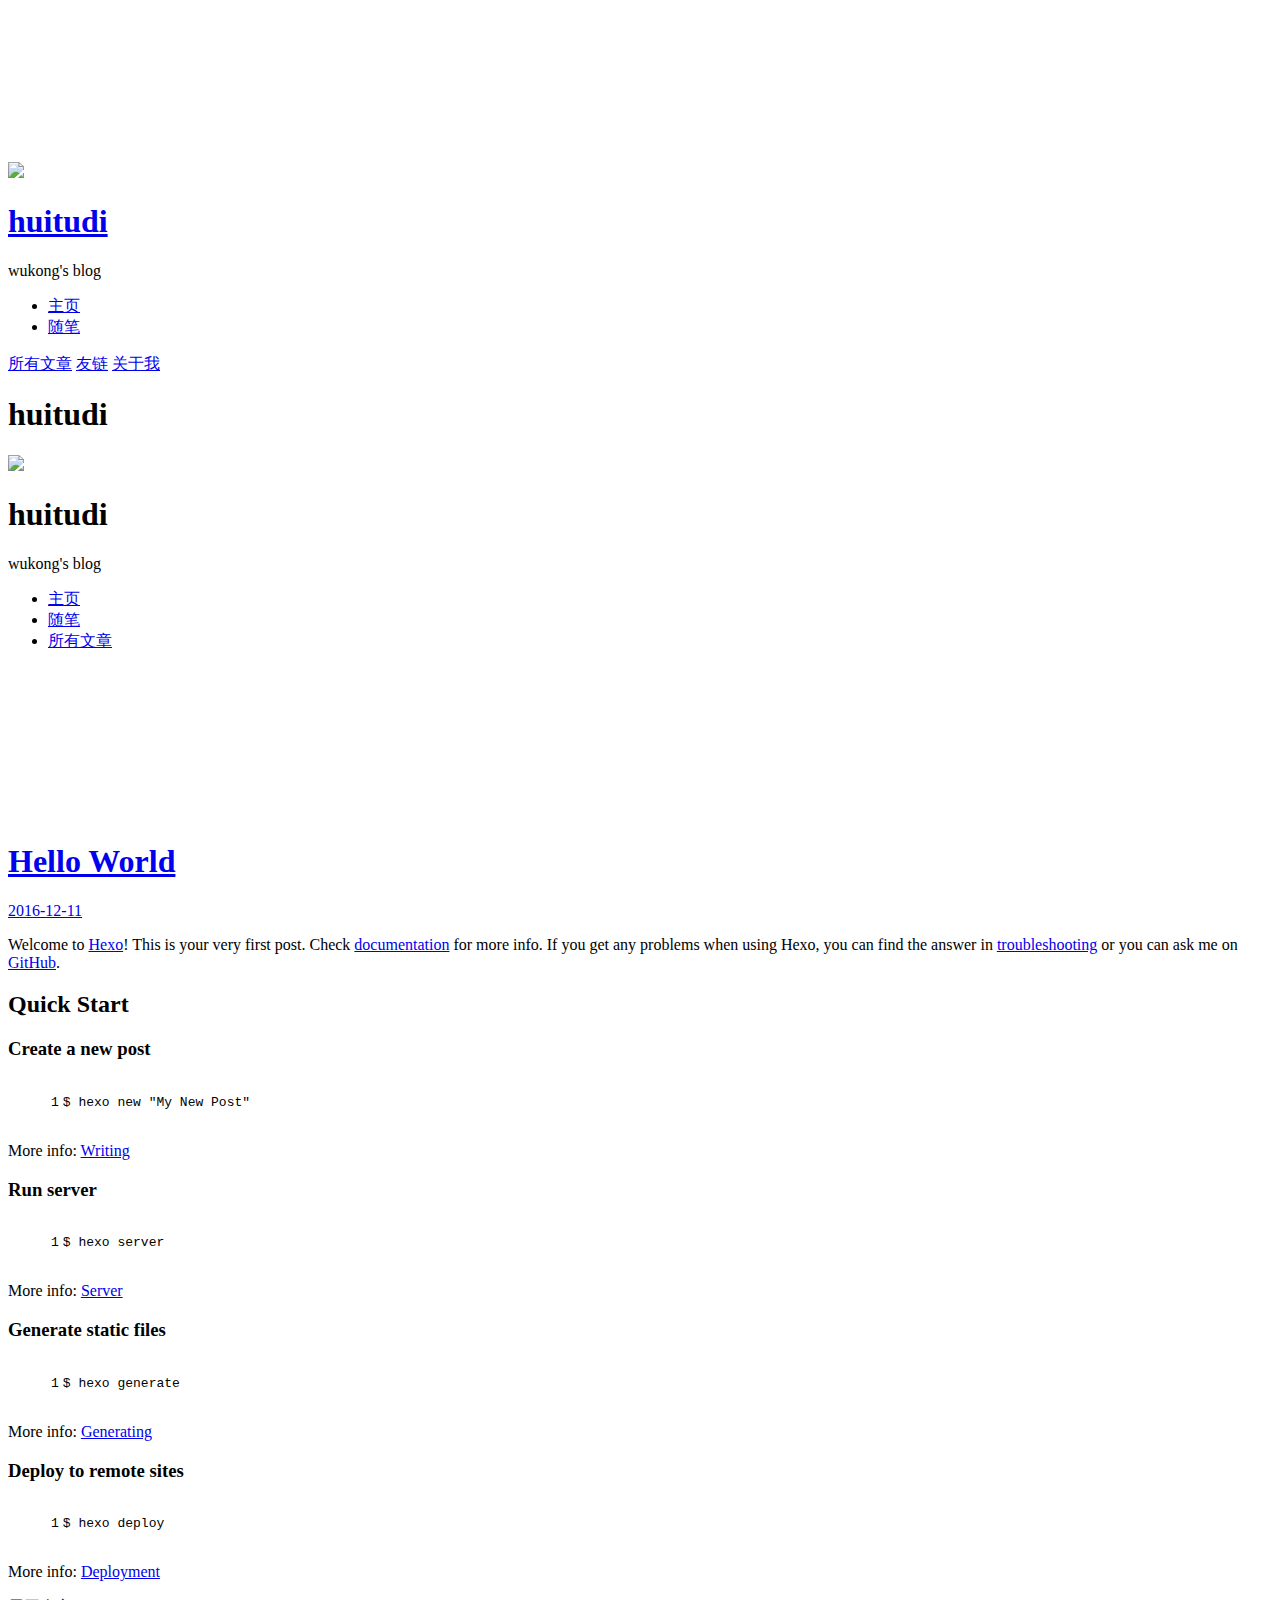
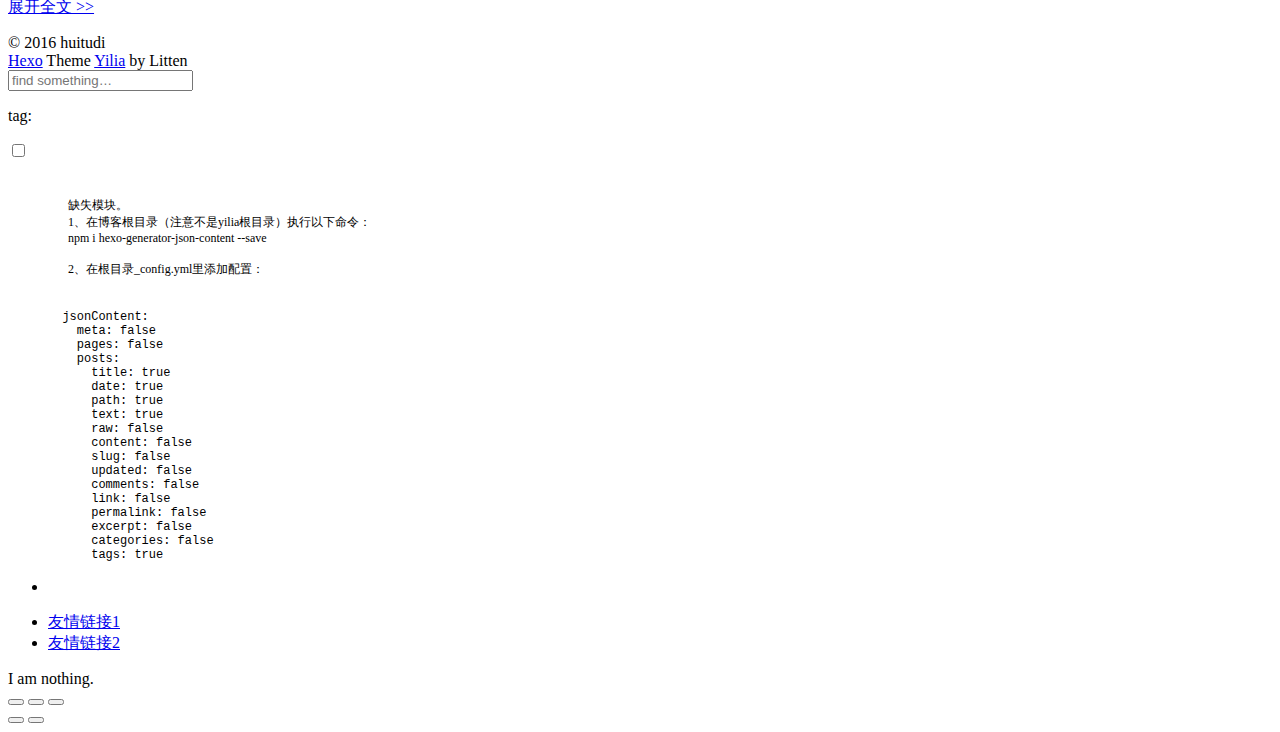
==== commit 67e54d83: "Site updated: 2016-12-13 13:42:00" ====
--- a/index.html
+++ b/index.html
@@ -3,6 +3,9 @@
 <head>
   <meta charset="utf-8">
   
+  <meta name="renderer" content="webkit">
+  <meta http-equiv="X-UA-Compatible" content="IE=edge" >
+  <link rel="dns-prefetch" href="http://huitudi.github.io">
   <title>灰土地</title>
   <meta name="viewport" content="width=device-width, initial-scale=1, maximum-scale=1">
   <meta name="description" content="学习思考">
@@ -15,68 +18,138 @@
 <meta name="twitter:title" content="灰土地">
 <meta name="twitter:description" content="学习思考">
   
-    <link rel="alternate" href="/atom.xml" title="灰土地" type="application/atom+xml">
+    <link rel="alternative" href="/atom.xml" title="灰土地" type="application/atom+xml">
   
   
     <link rel="icon" href="/favicon.png">
   
-  
-    <link href="//fonts.googleapis.com/css?family=Source+Code+Pro" rel="stylesheet" type="text/css">
-  
-  <link rel="stylesheet" href="/css/style.css">
+  <link rel="stylesheet" href="/main.css?v=4.0.0.css">
+  
+
   
 
 </head>
 
 <body>
-  <div id="container">
-    <div id="wrap">
-      <header id="header">
-  <div id="banner"></div>
-  <div id="header-outer" class="outer">
-    <div id="header-title" class="inner">
-      <h1 id="logo-wrap">
-        <a href="/" id="logo">灰土地</a>
-      </h1>
-      
-        <h2 id="subtitle-wrap">
-          <a href="/" id="subtitle">wukong&#39;s blog</a>
-        </h2>
-      
-    </div>
-    <div id="header-inner" class="inner">
-      <nav id="main-nav">
-        <a id="main-nav-toggle" class="nav-icon"></a>
-        
-          <a class="main-nav-link" href="/">Home</a>
-        
-          <a class="main-nav-link" href="/archives">Archives</a>
-        
-      </nav>
-      <nav id="sub-nav">
-        
-          <a id="nav-rss-link" class="nav-icon" href="/atom.xml" title="RSS Feed"></a>
-        
-        <a id="nav-search-btn" class="nav-icon" title="搜索"></a>
-      </nav>
-      <div id="search-form-wrap">
-        <form action="//google.com/search" method="get" accept-charset="UTF-8" class="search-form"><input type="search" name="q" results="0" class="search-form-input" placeholder="Search"><button type="submit" class="search-form-submit">&#xF002;</button><input type="hidden" name="sitesearch" value="http://huitudi.github.io"></form>
-      </div>
-    </div>
-  </div>
-</header>
-      <div class="outer">
-        <section id="main">
-  
-    <article id="post-hello-world" class="article article-type-post" itemscope itemprop="blogPost">
-  <div class="article-meta">
-    <a href="/2016/12/11/hello-world/" class="article-date">
-  <time datetime="2016-12-11T02:50:16.689Z" itemprop="datePublished">2016-12-11</time>
-</a>
-    
-  </div>
+  <div id="container" q-class="show:isCtnShow">
+    <canvas id="anm-canvas" class="anm-canvas"></canvas>
+    <div class="left-col" q-class="show:isShow">
+      <div class="overlay"></div>
+<div class="intrude-less">
+	<header id="header" class="inner">
+		<a href="/" class="profilepic">
+			<img src="/img/1.jpg" class="js-avatar">
+		</a>
+
+		<hgroup>
+		  <h1 class="header-author"><a href="/">huitudi</a></h1>
+		</hgroup>
+
+		
+		<p class="header-subtitle">wukong&#39;s blog</p>
+		
+
+		<nav class="header-menu">
+			<ul>
+			
+				<li><a href="/">主页</a></li>
+	        
+				<li><a href="/tags/随笔/">随笔</a></li>
+	        
+			</ul>
+		</nav>
+		<nav class="header-smart-menu">
+	        
+    		
+    			
+    			<a data-idx="0" q-on="click: openSlider(e, 'innerArchive')" href="javascript:void(0)">所有文章</a>
+    			
+    			
+            
+    			
+    			<a data-idx="1" q-on="click: openSlider(e, 'friends')" href="javascript:void(0)">友链</a>
+    			
+    			
+            
+    			
+    			<a data-idx="2" q-on="click: openSlider(e, 'aboutme')" href="javascript:void(0)">关于我</a>
+    			
+    			
+            
+		</nav>
+		<nav class="header-nav">
+			<div class="social">
+				
+					<a class="github" target="_blank" href="#" title="github"><i class="icon-github"></i></a>
+		        
+					<a class="weibo" target="_blank" href="#" title="weibo"><i class="icon-weibo"></i></a>
+		        
+					<a class="rss" target="_blank" href="#" title="rss"><i class="icon-rss"></i></a>
+		        
+					<a class="zhihu" target="_blank" href="#" title="zhihu"><i class="icon-zhihu"></i></a>
+		        
+			</div>
+		</nav>
+	</header>		
+</div>
+
+    </div>
+    <div class="mid-col" q-class="show:isShow,hide:isShow|isFalse">
+      <nav id="mobile-nav">
+  	<div class="overlay">
+  		<div class="slider-trigger"><i class="icon-sort"></i></div>
+  		<h1 class="header-author js-mobile-header hide">huitudi</h1>
+  	</div>
+	<div class="intrude-less">
+		<header id="header" class="inner">
+			<div class="profilepic">
+				<img src="/img/1.jpg" class="js-avatar">
+			</div>
+			<hgroup>
+			  <h1 class="header-author">huitudi</h1>
+			</hgroup>
+			
+			<p class="header-subtitle">wukong&#39;s blog</p>
+			
+			<nav class="header-menu">
+				<ul>
+				
+					<li><a href="/">主页</a></li>
+		        
+					<li><a href="/tags/随笔/">随笔</a></li>
+		        
+		        
+		        	<li><a href="/archives/">所有文章</a></li>
+		        
+				</ul>
+			</nav>
+			<nav class="header-nav">
+				<div class="social">
+					
+						<a class="github" target="_blank" href="#" title="github"><i class="icon-github"></i></a>
+			        
+						<a class="weibo" target="_blank" href="#" title="weibo"><i class="icon-weibo"></i></a>
+			        
+						<a class="rss" target="_blank" href="#" title="rss"><i class="icon-rss"></i></a>
+			        
+						<a class="zhihu" target="_blank" href="#" title="zhihu"><i class="icon-zhihu"></i></a>
+			        
+				</div>
+			</nav>
+		</header>				
+	</div>
+</nav>
+
+      <div id="wrapper" class="body-wrap">
+        <div class="menu-l">
+          <div class="canvas-wrap">
+            <canvas data-colors="#eaeaea" data-sectionHeight="100" data-contentId="js-content" id="myCanvas1" class="anm-canvas"></canvas>
+          </div>
+          <div id="js-content" class="content-ll">
+            
+  
+    <article id="post-hello-world" class="article article-type-post  article-index" itemscope itemprop="blogPost">
   <div class="article-inner">
-    
     
       <header class="article-header">
         
@@ -86,6 +159,9 @@
     </h1>
   
 
+        <a href="/2016/12/11/hello-world/" class="archive-article-date">
+  	<time datetime="2016-12-11T02:50:16.689Z" itemprop="datePublished"><i class="icon-calendar icon"></i>2016-12-11</time>
+</a>
       </header>
     
     <div class="article-entry" itemprop="articleBody">
@@ -101,87 +177,224 @@
 <p>More info: <a href="https://hexo.io/docs/deployment.html" target="_blank" rel="external">Deployment</a></p>
 
       
-    </div>
-    <footer class="article-footer">
-      <a data-url="http://huitudi.github.io/2016/12/11/hello-world/" data-id="ciwmx1o2o0000vcuul9mazuxi" class="article-share-link">Share</a>
-      
-      
-    </footer>
+
+      
+    </div>
+    <div class="article-info article-info-index">
+      
+      
+      
+
+      
+        <p class="article-more-link">
+          <a class="article-more-a" href="/2016/12/11/hello-world/">展开全文 >></a>
+        </p>
+      
+
+      
+      <div class="clearfix"></div>
+    </div>
   </div>
-  
 </article>
 
 
-  
-
-</section>
-        
-          <aside id="sidebar">
-  
-    
-
-  
-    
-
-  
-    
-  
-    
-  <div class="widget-wrap">
-    <h3 class="widget-title">归档</h3>
-    <div class="widget">
-      <ul class="archive-list"><li class="archive-list-item"><a class="archive-list-link" href="/archives/2016/12/">十二月 2016</a></li></ul>
-    </div>
-  </div>
-
-
-  
-    
-  <div class="widget-wrap">
-    <h3 class="widget-title">最新文章</h3>
-    <div class="widget">
-      <ul>
-        
-          <li>
-            <a href="/2016/12/11/hello-world/">Hello World</a>
-          </li>
-        
-      </ul>
-    </div>
-  </div>
-
-  
-</aside>
-        
+
+
+
+
+
+
+  
+  
+
+
+          </div>
+        </div>
       </div>
       <footer id="footer">
-  
   <div class="outer">
-    <div id="footer-info" class="inner">
-      &copy; 2016 huitudi<br>
-      Powered by <a href="http://hexo.io/" target="_blank">Hexo</a>
+    <div id="footer-info">
+    	<div class="footer-left">
+    		&copy; 2016 huitudi
+    	</div>
+      	<div class="footer-right">
+      		<a href="http://hexo.io/" target="_blank">Hexo</a>  Theme <a href="https://github.com/litten/hexo-theme-yilia" target="_blank">Yilia</a> by Litten
+      	</div>
     </div>
   </div>
 </footer>
     </div>
-    <nav id="mobile-nav">
-  
-    <a href="/" class="mobile-nav-link">Home</a>
-  
-    <a href="/archives" class="mobile-nav-link">Archives</a>
-  
-</nav>
-    
-
-<script src="//ajax.googleapis.com/ajax/libs/jquery/2.0.3/jquery.min.js"></script>
-
-
-  <link rel="stylesheet" href="/fancybox/jquery.fancybox.css">
-  <script src="/fancybox/jquery.fancybox.pack.js"></script>
-
-
-<script src="/js/script.js"></script>
-
+    <script>
+	var yiliaConfig = {
+		mathjax: false,
+		isHome: true,
+		isPost: false,
+		isArchive: false,
+		isTag: false,
+		isCategory: false,
+		open_in_new: false,
+		root: "/",
+		innerArchive: true
+	}
+</script>
+
+<script src="/./main.js?v=4.0.0.js"></script>
+
+
+    
+<div class="tools-col" q-class="show:isShow,hide:isShow|isFalse" q-on="click:stop(e)">
+  <div class="tools-wrap">
+    
+    	<section class="tools-section tools-section-all" q-show="innerArchive">
+        <div class="search-wrap">
+          <input class="search-ipt" q-model="search" type="text" placeholder="find something…">
+          <i class="icon-search icon" q-show="search|isEmptyStr"></i>
+          <i class="icon-close icon" q-show="search|isNotEmptyStr" q-on="click:clearChose(e)"></i>
+        </div>
+        <div class="widget tagcloud search-tag">
+          <p class="search-tag-wording">tag:</p>
+          <label class="search-switch">
+            <input type="checkbox" q-on="click:toggleTag(e)" q-attr="checked:showTags">
+          </label>
+          <ul class="article-tag-list" q-show="showTags">
+            
+            <div class="clearfix"></div>
+          </ul>
+        </div>
+        <ul class="search-ul">
+          <p q-show="jsonFail" style="padding: 20px; font-size: 12px;">
+            缺失模块。<br/>1、在博客根目录（注意不是yilia根目录）执行以下命令：<br/> npm i hexo-generator-json-content --save<br/><br/>
+            2、在根目录_config.yml里添加配置：
+<pre style="font-size: 12px;" q-show="jsonFail">
+  jsonContent:
+    meta: false
+    pages: false
+    posts:
+      title: true
+      date: true
+      path: true
+      text: true
+      raw: false
+      content: false
+      slug: false
+      updated: false
+      comments: false
+      link: false
+      permalink: false
+      excerpt: false
+      categories: false
+      tags: true
+</pre>
+          </p>
+          <li class="search-li" q-repeat="items" q-show="isShow">
+            <a q-attr="href:path|urlformat" class="search-title"><i class="icon-quo-left icon"></i><span q-text="title"></span></a>
+            <p class="search-time">
+              <i class="icon-calendar icon"></i>
+              <span q-text="date|dateformat"></span>
+            </p>
+            <p class="search-tag">
+              <i class="icon-price-tags icon"></i>
+              <span q-repeat="tags" q-on="click:choseTag(e, name)" q-text="name|tagformat"></span>
+            </p>
+          </li>
+        </ul>
+    	</section>
+    
+
+    
+    	<section class="tools-section tools-section-friends" q-show="friends">
+  		
+        <ul class="search-ul">
+          
+            <li class="search-li">
+              <a href="http://www.baidu.com/" target="_blank" class="search-title"><i class="icon-quo-left icon"></i>友情链接1</a>
+            </li>
+          
+            <li class="search-li">
+              <a href="http://www.google.com/" target="_blank" class="search-title"><i class="icon-quo-left icon"></i>友情链接2</a>
+            </li>
+          
+        </ul>
+  		
+    	</section>
+    
+
+    
+    	<section class="tools-section tools-section-me" q-show="aboutme">
+  	  	
+  	  		<div class="aboutme-wrap" id="js-aboutme">I am nothing.</div>
+  	  	
+    	</section>
+    
+  </div>
+  
+</div>
+    <!-- Root element of PhotoSwipe. Must have class pswp. -->
+<div class="pswp" tabindex="-1" role="dialog" aria-hidden="true">
+
+    <!-- Background of PhotoSwipe. 
+         It's a separate element as animating opacity is faster than rgba(). -->
+    <div class="pswp__bg"></div>
+
+    <!-- Slides wrapper with overflow:hidden. -->
+    <div class="pswp__scroll-wrap">
+
+        <!-- Container that holds slides. 
+            PhotoSwipe keeps only 3 of them in the DOM to save memory.
+            Don't modify these 3 pswp__item elements, data is added later on. -->
+        <div class="pswp__container">
+            <div class="pswp__item"></div>
+            <div class="pswp__item"></div>
+            <div class="pswp__item"></div>
+        </div>
+
+        <!-- Default (PhotoSwipeUI_Default) interface on top of sliding area. Can be changed. -->
+        <div class="pswp__ui pswp__ui--hidden">
+
+            <div class="pswp__top-bar">
+
+                <!--  Controls are self-explanatory. Order can be changed. -->
+
+                <div class="pswp__counter"></div>
+
+                <button class="pswp__button pswp__button--close" title="Close (Esc)"></button>
+
+                <button class="pswp__button pswp__button--share" style="display:none" title="Share"></button>
+
+                <button class="pswp__button pswp__button--fs" title="Toggle fullscreen"></button>
+
+                <button class="pswp__button pswp__button--zoom" title="Zoom in/out"></button>
+
+                <!-- Preloader demo http://codepen.io/dimsemenov/pen/yyBWoR -->
+                <!-- element will get class pswp__preloader--active when preloader is running -->
+                <div class="pswp__preloader">
+                    <div class="pswp__preloader__icn">
+                      <div class="pswp__preloader__cut">
+                        <div class="pswp__preloader__donut"></div>
+                      </div>
+                    </div>
+                </div>
+            </div>
+
+            <div class="pswp__share-modal pswp__share-modal--hidden pswp__single-tap">
+                <div class="pswp__share-tooltip"></div> 
+            </div>
+
+            <button class="pswp__button pswp__button--arrow--left" title="Previous (arrow left)">
+            </button>
+
+            <button class="pswp__button pswp__button--arrow--right" title="Next (arrow right)">
+            </button>
+
+            <div class="pswp__caption">
+                <div class="pswp__caption__center"></div>
+            </div>
+
+        </div>
+
+    </div>
+
+</div>
   </div>
 </body>
 </html>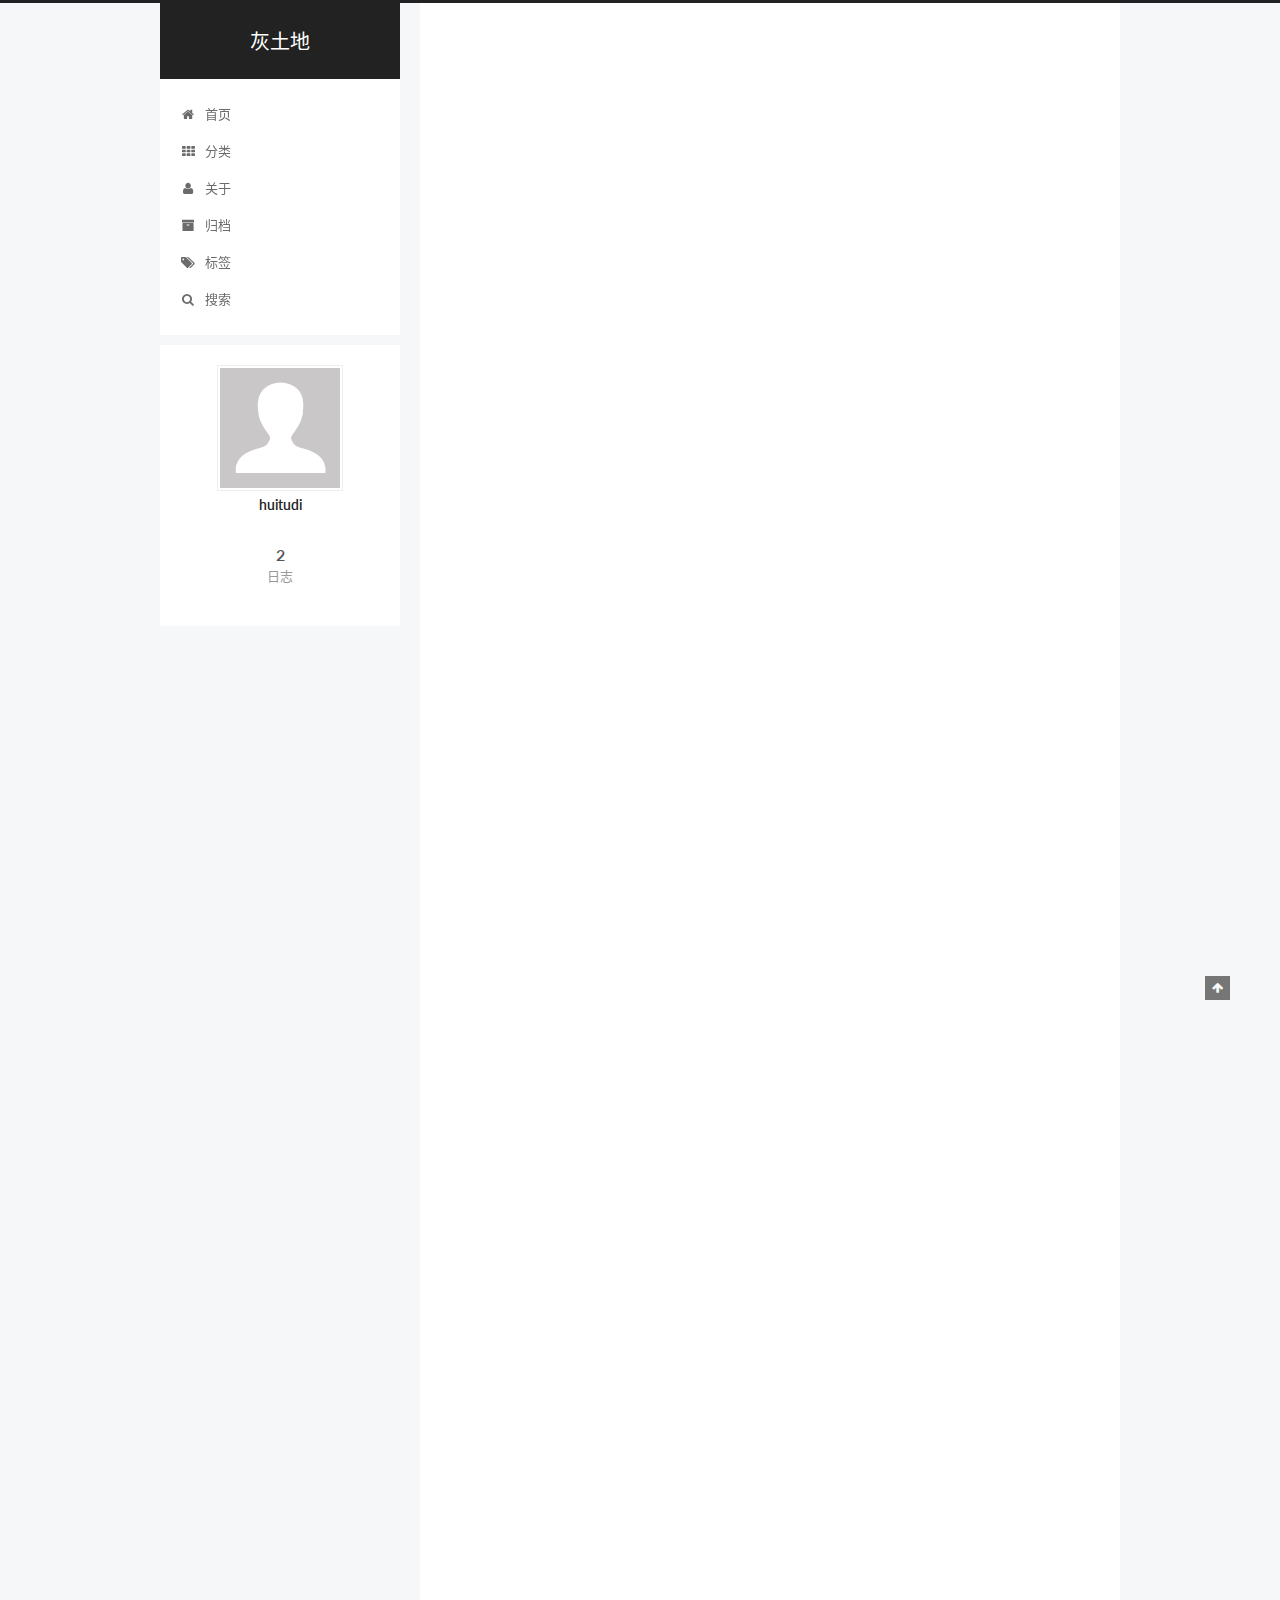
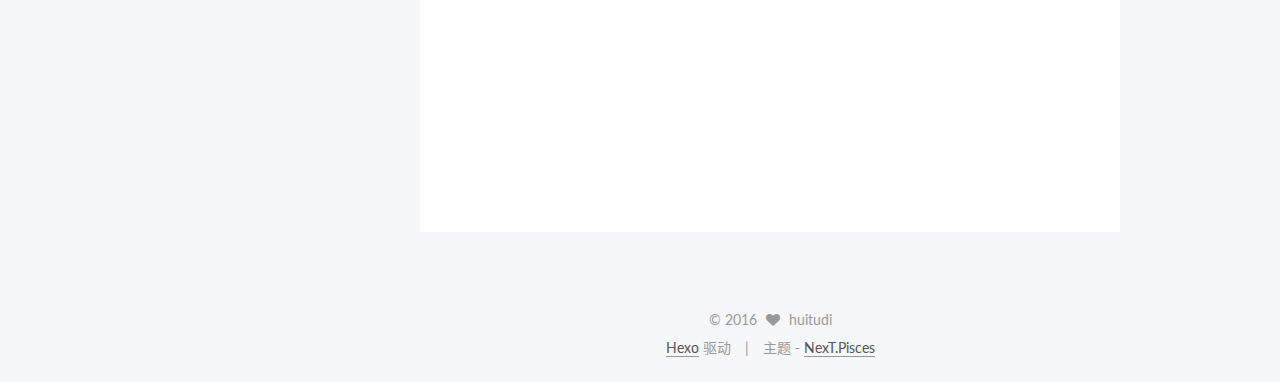
==== commit c0806568: "Site updated: 2016-12-15 11:26:45" ====
--- a/index.html
+++ b/index.html
@@ -1,172 +1,505 @@
-<!DOCTYPE html>
-<html>
+<!doctype html>
+
+
+
+  
+
+
+<html class="theme-next pisces use-motion" lang="zh-CN">
 <head>
-  <meta charset="utf-8">
-  
-  <meta name="renderer" content="webkit">
-  <meta http-equiv="X-UA-Compatible" content="IE=edge" >
-  <link rel="dns-prefetch" href="http://huitudi.github.io">
-  <title>灰土地</title>
-  <meta name="viewport" content="width=device-width, initial-scale=1, maximum-scale=1">
-  <meta name="description" content="学习思考">
+  <meta charset="UTF-8"/>
+<meta http-equiv="X-UA-Compatible" content="IE=edge" />
+<meta name="viewport" content="width=device-width, initial-scale=1, maximum-scale=1"/>
+
+
+
+<meta http-equiv="Cache-Control" content="no-transform" />
+<meta http-equiv="Cache-Control" content="no-siteapp" />
+
+
+
+
+
+
+
+
+
+
+
+
+  
+  
+  <link href="/lib/fancybox/source/jquery.fancybox.css?v=2.1.5" rel="stylesheet" type="text/css" />
+
+
+
+
+  
+  
+  
+  
+
+  
+    
+    
+  
+
+  
+
+  
+
+  
+
+  
+
+  
+    
+    
+    <link href="//fonts.googleapis.com/css?family=Lato:300,300italic,400,400italic,700,700italic&subset=latin,latin-ext" rel="stylesheet" type="text/css">
+  
+
+
+
+
+
+
+<link href="/lib/font-awesome/css/font-awesome.min.css?v=4.6.2" rel="stylesheet" type="text/css" />
+
+<link href="/css/main.css?v=5.1.0" rel="stylesheet" type="text/css" />
+
+
+  <meta name="keywords" content="Hexo, huitudi" />
+
+
+
+
+
+
+
+
+  <link rel="shortcut icon" type="image/x-icon" href="/favicon.ico?v=5.1.0" />
+
+
+
+
+
+
 <meta property="og:type" content="website">
 <meta property="og:title" content="灰土地">
 <meta property="og:url" content="http://huitudi.github.io/index.html">
 <meta property="og:site_name" content="灰土地">
-<meta property="og:description" content="学习思考">
 <meta name="twitter:card" content="summary">
 <meta name="twitter:title" content="灰土地">
-<meta name="twitter:description" content="学习思考">
-  
-    <link rel="alternative" href="/atom.xml" title="灰土地" type="application/atom+xml">
-  
-  
-    <link rel="icon" href="/favicon.png">
-  
-  <link rel="stylesheet" href="/main.css?v=4.0.0.css">
-  
-
-  
-
+
+
+
+<script type="text/javascript" id="hexo.configurations">
+  var NexT = window.NexT || {};
+  var CONFIG = {
+    root: '/',
+    scheme: 'Pisces',
+    sidebar: {"position":"left","display":"post"},
+    fancybox: true,
+    motion: true,
+    duoshuo: {
+      userId: '0',
+      author: '博主'
+    },
+    algolia: {
+      applicationID: '',
+      apiKey: '',
+      indexName: '',
+      hits: {"per_page":10},
+      labels: {"input_placeholder":"Search for Posts","hits_empty":"We didn't find any results for the search: ${query}","hits_stats":"${hits} results found in ${time} ms"}
+    }
+  };
+</script>
+
+
+
+  <link rel="canonical" href="http://huitudi.github.io/"/>
+
+
+
+
+
+  <title> 灰土地 </title>
 </head>
 
-<body>
-  <div id="container" q-class="show:isCtnShow">
-    <canvas id="anm-canvas" class="anm-canvas"></canvas>
-    <div class="left-col" q-class="show:isShow">
-      <div class="overlay"></div>
-<div class="intrude-less">
-	<header id="header" class="inner">
-		<a href="/" class="profilepic">
-			<img src="/img/1.jpg" class="js-avatar">
-		</a>
-
-		<hgroup>
-		  <h1 class="header-author"><a href="/">huitudi</a></h1>
-		</hgroup>
-
-		
-		<p class="header-subtitle">wukong&#39;s blog</p>
-		
-
-		<nav class="header-menu">
-			<ul>
-			
-				<li><a href="/">主页</a></li>
-	        
-				<li><a href="/tags/随笔/">随笔</a></li>
-	        
-			</ul>
-		</nav>
-		<nav class="header-smart-menu">
-	        
-    		
-    			
-    			<a data-idx="0" q-on="click: openSlider(e, 'innerArchive')" href="javascript:void(0)">所有文章</a>
-    			
-    			
-            
-    			
-    			<a data-idx="1" q-on="click: openSlider(e, 'friends')" href="javascript:void(0)">友链</a>
-    			
-    			
-            
-    			
-    			<a data-idx="2" q-on="click: openSlider(e, 'aboutme')" href="javascript:void(0)">关于我</a>
-    			
-    			
-            
-		</nav>
-		<nav class="header-nav">
-			<div class="social">
-				
-					<a class="github" target="_blank" href="#" title="github"><i class="icon-github"></i></a>
-		        
-					<a class="weibo" target="_blank" href="#" title="weibo"><i class="icon-weibo"></i></a>
-		        
-					<a class="rss" target="_blank" href="#" title="rss"><i class="icon-rss"></i></a>
-		        
-					<a class="zhihu" target="_blank" href="#" title="zhihu"><i class="icon-zhihu"></i></a>
-		        
-			</div>
-		</nav>
-	</header>		
+<body itemscope itemtype="http://schema.org/WebPage" lang="zh-CN">
+
+  
+
+
+
+
+
+
+
+
+
+
+  
+  
+    
+  
+
+  <div class="container one-collumn sidebar-position-left 
+   page-home 
+ ">
+    <div class="headband"></div>
+
+    <header id="header" class="header" itemscope itemtype="http://schema.org/WPHeader">
+      <div class="header-inner"><div class="site-meta custom-logo">
+  
+
+  <div class="custom-logo-site-title">
+    <a href="/"  class="brand" rel="start">
+      <span class="logo-line-before"><i></i></span>
+      <span class="site-title">灰土地</span>
+      <span class="logo-line-after"><i></i></span>
+    </a>
+  </div>
+  <p class="site-subtitle"></p>
 </div>
 
-    </div>
-    <div class="mid-col" q-class="show:isShow,hide:isShow|isFalse">
-      <nav id="mobile-nav">
-  	<div class="overlay">
-  		<div class="slider-trigger"><i class="icon-sort"></i></div>
-  		<h1 class="header-author js-mobile-header hide">huitudi</h1>
-  	</div>
-	<div class="intrude-less">
-		<header id="header" class="inner">
-			<div class="profilepic">
-				<img src="/img/1.jpg" class="js-avatar">
-			</div>
-			<hgroup>
-			  <h1 class="header-author">huitudi</h1>
-			</hgroup>
-			
-			<p class="header-subtitle">wukong&#39;s blog</p>
-			
-			<nav class="header-menu">
-				<ul>
-				
-					<li><a href="/">主页</a></li>
-		        
-					<li><a href="/tags/随笔/">随笔</a></li>
-		        
-		        
-		        	<li><a href="/archives/">所有文章</a></li>
-		        
-				</ul>
-			</nav>
-			<nav class="header-nav">
-				<div class="social">
-					
-						<a class="github" target="_blank" href="#" title="github"><i class="icon-github"></i></a>
-			        
-						<a class="weibo" target="_blank" href="#" title="weibo"><i class="icon-weibo"></i></a>
-			        
-						<a class="rss" target="_blank" href="#" title="rss"><i class="icon-rss"></i></a>
-			        
-						<a class="zhihu" target="_blank" href="#" title="zhihu"><i class="icon-zhihu"></i></a>
-			        
-				</div>
-			</nav>
-		</header>				
-	</div>
+<div class="site-nav-toggle">
+  <button>
+    <span class="btn-bar"></span>
+    <span class="btn-bar"></span>
+    <span class="btn-bar"></span>
+  </button>
+</div>
+
+<nav class="site-nav">
+  
+
+  
+    <ul id="menu" class="menu">
+      
+        
+        <li class="menu-item menu-item-home">
+          <a href="/" rel="section">
+            
+              <i class="menu-item-icon fa fa-fw fa-home"></i> <br />
+            
+            首页
+          </a>
+        </li>
+      
+        
+        <li class="menu-item menu-item-categories">
+          <a href="/categories" rel="section">
+            
+              <i class="menu-item-icon fa fa-fw fa-th"></i> <br />
+            
+            分类
+          </a>
+        </li>
+      
+        
+        <li class="menu-item menu-item-about">
+          <a href="/about" rel="section">
+            
+              <i class="menu-item-icon fa fa-fw fa-user"></i> <br />
+            
+            关于
+          </a>
+        </li>
+      
+        
+        <li class="menu-item menu-item-archives">
+          <a href="/archives" rel="section">
+            
+              <i class="menu-item-icon fa fa-fw fa-archive"></i> <br />
+            
+            归档
+          </a>
+        </li>
+      
+        
+        <li class="menu-item menu-item-tags">
+          <a href="/tags" rel="section">
+            
+              <i class="menu-item-icon fa fa-fw fa-tags"></i> <br />
+            
+            标签
+          </a>
+        </li>
+      
+
+      
+        <li class="menu-item menu-item-search">
+          
+            <a href="javascript:;" class="popup-trigger">
+          
+            
+              <i class="menu-item-icon fa fa-search fa-fw"></i> <br />
+            
+            搜索
+          </a>
+        </li>
+      
+    </ul>
+  
+
+  
+    <div class="site-search">
+      
+  <div class="popup">
+ <span class="search-icon fa fa-search"></span>
+ <input type="text" id="local-search-input">
+ <div id="local-search-result"></div>
+ <span class="popup-btn-close">close</span>
+</div>
+
+
+    </div>
+  
 </nav>
 
-      <div id="wrapper" class="body-wrap">
-        <div class="menu-l">
-          <div class="canvas-wrap">
-            <canvas data-colors="#eaeaea" data-sectionHeight="100" data-contentId="js-content" id="myCanvas1" class="anm-canvas"></canvas>
-          </div>
-          <div id="js-content" class="content-ll">
-            
-  
-    <article id="post-hello-world" class="article article-type-post  article-index" itemscope itemprop="blogPost">
-  <div class="article-inner">
-    
-      <header class="article-header">
-        
-  
-    <h1 itemprop="name">
-      <a class="article-title" href="/2016/12/11/hello-world/">Hello World</a>
-    </h1>
-  
-
-        <a href="/2016/12/11/hello-world/" class="archive-article-date">
-  	<time datetime="2016-12-11T02:50:16.689Z" itemprop="datePublished"><i class="icon-calendar icon"></i>2016-12-11</time>
-</a>
+
+
+ </div>
+    </header>
+
+    <main id="main" class="main">
+      <div class="main-inner">
+        <div class="content-wrap">
+          <div id="content" class="content">
+            
+  <section id="posts" class="posts-expand">
+    
+      
+
+  
+
+  
+  
+  
+
+  <article class="post post-type-normal " itemscope itemtype="http://schema.org/Article">
+  <link itemprop="mainEntityOfPage" href="http://huitudi.github.io/2016/12/13/test/">
+
+  <span style="display:none" itemprop="author" itemscope itemtype="http://schema.org/Person">
+    <meta itemprop="name" content="huitudi">
+    <meta itemprop="description" content="">
+    <meta itemprop="image" content="/images/avatar.gif">
+  </span>
+
+  <span style="display:none" itemprop="publisher" itemscope itemtype="http://schema.org/Organization">
+    <meta itemprop="name" content="灰土地">
+    <span style="display:none" itemprop="logo" itemscope itemtype="http://schema.org/ImageObject">
+      <img style="display:none;" itemprop="url image" alt="灰土地" src="/img/1.jpg">
+    </span>
+  </span>
+
+    
+      <header class="post-header">
+
+        
+        
+          <h1 class="post-title" itemprop="name headline">
+            
+            
+              
+                
+                <a class="post-title-link" href="/2016/12/13/test/" itemprop="url">
+                  Hello huitudi
+                </a>
+              
+            
+          </h1>
+        
+
+        <div class="post-meta">
+          <span class="post-time">
+            
+              <span class="post-meta-item-icon">
+                <i class="fa fa-calendar-o"></i>
+              </span>
+              <span class="post-meta-item-text">发表于</span>
+              <time title="Post created" itemprop="dateCreated datePublished" datetime="2016-12-13T13:45:34+08:00">
+                2016-12-13
+              </time>
+            
+
+            
+
+            
+          </span>
+
+          
+
+          
+            
+              <span class="post-comments-count">
+                <span class="post-meta-divider">|</span>
+                <a href="/2016/12/13/test/#comments" itemprop="discussionUrl">
+                  <span class="post-comments-count ds-thread-count" data-thread-key="2016/12/13/test/" itemprop="commentCount"></span>
+                </a>
+              </span>
+            
+          
+
+          
+
+          
+          
+
+          
+
+          
+
+        </div>
       </header>
     
-    <div class="article-entry" itemprop="articleBody">
-      
-        <p>Welcome to <a href="https://hexo.io/" target="_blank" rel="external">Hexo</a>! This is your very first post. Check <a href="https://hexo.io/docs/" target="_blank" rel="external">documentation</a> for more info. If you get any problems when using Hexo, you can find the answer in <a href="https://hexo.io/docs/troubleshooting.html" target="_blank" rel="external">troubleshooting</a> or you can ask me on <a href="https://github.com/hexojs/hexo/issues" target="_blank" rel="external">GitHub</a>.</p>
+
+
+    <div class="post-body" itemprop="articleBody">
+
+      
+      
+
+      
+        
+          
+            <h3 id="Some-HTML"><a href="#Some-HTML" class="headerlink" title="Some HTML"></a>Some HTML</h3><p>Hello world! 本网站是一个在线的工具集合，域名为org域名，翻译为“一个工具”（a tool）.</p>
+<p>aTool主要包含有以下的功能：</p>
+<hr>
+<ol>
+<li>在线多媒体处理工具</li>
+<li>在线站长工具</li>
+<li>在线代码转换工具</li>
+<li>在线便民工具</li>
+<li>在线小游戏</li>
+</ol>
+<hr>
+<p>更多工具，To be continue…</p>
+
+          
+        
+      
+    </div>
+
+    <div>
+      
+    </div>
+
+    <div>
+      
+    </div>
+
+
+    <footer class="post-footer">
+      
+
+      
+
+      
+      
+        <div class="post-eof"></div>
+      
+    </footer>
+  </article>
+
+
+    
+      
+
+  
+
+  
+  
+  
+
+  <article class="post post-type-normal " itemscope itemtype="http://schema.org/Article">
+  <link itemprop="mainEntityOfPage" href="http://huitudi.github.io/2016/12/11/hello-world/">
+
+  <span style="display:none" itemprop="author" itemscope itemtype="http://schema.org/Person">
+    <meta itemprop="name" content="huitudi">
+    <meta itemprop="description" content="">
+    <meta itemprop="image" content="/images/avatar.gif">
+  </span>
+
+  <span style="display:none" itemprop="publisher" itemscope itemtype="http://schema.org/Organization">
+    <meta itemprop="name" content="灰土地">
+    <span style="display:none" itemprop="logo" itemscope itemtype="http://schema.org/ImageObject">
+      <img style="display:none;" itemprop="url image" alt="灰土地" src="/img/1.jpg">
+    </span>
+  </span>
+
+    
+      <header class="post-header">
+
+        
+        
+          <h1 class="post-title" itemprop="name headline">
+            
+            
+              
+                
+                <a class="post-title-link" href="/2016/12/11/hello-world/" itemprop="url">
+                  Hello World
+                </a>
+              
+            
+          </h1>
+        
+
+        <div class="post-meta">
+          <span class="post-time">
+            
+              <span class="post-meta-item-icon">
+                <i class="fa fa-calendar-o"></i>
+              </span>
+              <span class="post-meta-item-text">发表于</span>
+              <time title="Post created" itemprop="dateCreated datePublished" datetime="2016-12-11T10:50:16+08:00">
+                2016-12-11
+              </time>
+            
+
+            
+
+            
+          </span>
+
+          
+
+          
+            
+              <span class="post-comments-count">
+                <span class="post-meta-divider">|</span>
+                <a href="/2016/12/11/hello-world/#comments" itemprop="discussionUrl">
+                  <span class="post-comments-count ds-thread-count" data-thread-key="2016/12/11/hello-world/" itemprop="commentCount"></span>
+                </a>
+              </span>
+            
+          
+
+          
+
+          
+          
+
+          
+
+          
+
+        </div>
+      </header>
+    
+
+
+    <div class="post-body" itemprop="articleBody">
+
+      
+      
+
+      
+        
+          
+            <p>Welcome to <a href="https://hexo.io/" target="_blank" rel="external">Hexo</a>! This is your very first post. Check <a href="https://hexo.io/docs/" target="_blank" rel="external">documentation</a> for more info. If you get any problems when using Hexo, you can find the answer in <a href="https://hexo.io/docs/troubleshooting.html" target="_blank" rel="external">troubleshooting</a> or you can ask me on <a href="https://github.com/hexojs/hexo/issues" target="_blank" rel="external">GitHub</a>.</p>
 <h2 id="Quick-Start"><a href="#Quick-Start" class="headerlink" title="Quick Start"></a>Quick Start</h2><h3 id="Create-a-new-post"><a href="#Create-a-new-post" class="headerlink" title="Create a new post"></a>Create a new post</h3><figure class="highlight bash"><table><tr><td class="gutter"><pre><div class="line">1</div></pre></td><td class="code"><pre><div class="line">$ hexo new <span class="string">"My New Post"</span></div></pre></td></tr></table></figure>
 <p>More info: <a href="https://hexo.io/docs/writing.html" target="_blank" rel="external">Writing</a></p>
 <h3 id="Run-server"><a href="#Run-server" class="headerlink" title="Run server"></a>Run server</h3><figure class="highlight bash"><table><tr><td class="gutter"><pre><div class="line">1</div></pre></td><td class="code"><pre><div class="line">$ hexo server</div></pre></td></tr></table></figure>
@@ -176,225 +509,384 @@
 <h3 id="Deploy-to-remote-sites"><a href="#Deploy-to-remote-sites" class="headerlink" title="Deploy to remote sites"></a>Deploy to remote sites</h3><figure class="highlight bash"><table><tr><td class="gutter"><pre><div class="line">1</div></pre></td><td class="code"><pre><div class="line">$ hexo deploy</div></pre></td></tr></table></figure>
 <p>More info: <a href="https://hexo.io/docs/deployment.html" target="_blank" rel="external">Deployment</a></p>
 
-      
-
-      
-    </div>
-    <div class="article-info article-info-index">
-      
-      
-      
-
-      
-        <p class="article-more-link">
-          <a class="article-more-a" href="/2016/12/11/hello-world/">展开全文 >></a>
-        </p>
-      
-
-      
-      <div class="clearfix"></div>
+          
+        
+      
+    </div>
+
+    <div>
+      
+    </div>
+
+    <div>
+      
+    </div>
+
+
+    <footer class="post-footer">
+      
+
+      
+
+      
+      
+        <div class="post-eof"></div>
+      
+    </footer>
+  </article>
+
+
+    
+  </section>
+
+  
+
+
+          </div>
+          
+
+
+          
+
+        </div>
+        
+          
+  
+  <div class="sidebar-toggle">
+    <div class="sidebar-toggle-line-wrap">
+      <span class="sidebar-toggle-line sidebar-toggle-line-first"></span>
+      <span class="sidebar-toggle-line sidebar-toggle-line-middle"></span>
+      <span class="sidebar-toggle-line sidebar-toggle-line-last"></span>
     </div>
   </div>
-</article>
-
-
-
-
-
-
-
-
-  
-  
-
-
+
+  <aside id="sidebar" class="sidebar">
+    <div class="sidebar-inner">
+
+      
+
+      
+
+      <section class="site-overview sidebar-panel sidebar-panel-active">
+        <div class="site-author motion-element" itemprop="author" itemscope itemtype="http://schema.org/Person">
+          <img class="site-author-image" itemprop="image"
+               src="/images/avatar.gif"
+               alt="huitudi" />
+          <p class="site-author-name" itemprop="name">huitudi</p>
+          <p class="site-description motion-element" itemprop="description"></p>
+        </div>
+        <nav class="site-state motion-element">
+          <div class="site-state-item site-state-posts">
+            <a href="/archives">
+              <span class="site-state-item-count">2</span>
+              <span class="site-state-item-name">日志</span>
+            </a>
           </div>
+
+          
+
+          
+
+        </nav>
+
+        
+
+        <div class="links-of-author motion-element">
+          
         </div>
+
+        
+        
+
+        
+        
+
+        
+
+
+      </section>
+
+      
+
+    </div>
+  </aside>
+
+
+        
       </div>
-      <footer id="footer">
-  <div class="outer">
-    <div id="footer-info">
-    	<div class="footer-left">
-    		&copy; 2016 huitudi
-    	</div>
-      	<div class="footer-right">
-      		<a href="http://hexo.io/" target="_blank">Hexo</a>  Theme <a href="https://github.com/litten/hexo-theme-yilia" target="_blank">Yilia</a> by Litten
-      	</div>
+    </main>
+
+    <footer id="footer" class="footer">
+      <div class="footer-inner">
+        <div class="copyright" >
+  
+  &copy; 
+  <span itemprop="copyrightYear">2016</span>
+  <span class="with-love">
+    <i class="fa fa-heart"></i>
+  </span>
+  <span class="author" itemprop="copyrightHolder">huitudi</span>
+</div>
+
+
+<div class="powered-by">
+   <a class="theme-link" href="https://hexo.io">Hexo</a> 驱动
+</div>
+
+<div class="theme-info">
+  主题 -
+  <a class="theme-link" href="https://github.com/iissnan/hexo-theme-next">
+    NexT.Pisces
+  </a>
+</div>
+
+
+        
+
+        
+      </div>
+    </footer>
+
+    <div class="back-to-top">
+      <i class="fa fa-arrow-up"></i>
     </div>
   </div>
-</footer>
-    </div>
-    <script>
-	var yiliaConfig = {
-		mathjax: false,
-		isHome: true,
-		isPost: false,
-		isArchive: false,
-		isTag: false,
-		isCategory: false,
-		open_in_new: false,
-		root: "/",
-		innerArchive: true
-	}
+
+  
+
+<script type="text/javascript">
+  if (Object.prototype.toString.call(window.Promise) !== '[object Function]') {
+    window.Promise = null;
+  }
 </script>
 
-<script src="/./main.js?v=4.0.0.js"></script>
-
-
-    
-<div class="tools-col" q-class="show:isShow,hide:isShow|isFalse" q-on="click:stop(e)">
-  <div class="tools-wrap">
-    
-    	<section class="tools-section tools-section-all" q-show="innerArchive">
-        <div class="search-wrap">
-          <input class="search-ipt" q-model="search" type="text" placeholder="find something…">
-          <i class="icon-search icon" q-show="search|isEmptyStr"></i>
-          <i class="icon-close icon" q-show="search|isNotEmptyStr" q-on="click:clearChose(e)"></i>
-        </div>
-        <div class="widget tagcloud search-tag">
-          <p class="search-tag-wording">tag:</p>
-          <label class="search-switch">
-            <input type="checkbox" q-on="click:toggleTag(e)" q-attr="checked:showTags">
-          </label>
-          <ul class="article-tag-list" q-show="showTags">
-            
-            <div class="clearfix"></div>
-          </ul>
-        </div>
-        <ul class="search-ul">
-          <p q-show="jsonFail" style="padding: 20px; font-size: 12px;">
-            缺失模块。<br/>1、在博客根目录（注意不是yilia根目录）执行以下命令：<br/> npm i hexo-generator-json-content --save<br/><br/>
-            2、在根目录_config.yml里添加配置：
-<pre style="font-size: 12px;" q-show="jsonFail">
-  jsonContent:
-    meta: false
-    pages: false
-    posts:
-      title: true
-      date: true
-      path: true
-      text: true
-      raw: false
-      content: false
-      slug: false
-      updated: false
-      comments: false
-      link: false
-      permalink: false
-      excerpt: false
-      categories: false
-      tags: true
-</pre>
-          </p>
-          <li class="search-li" q-repeat="items" q-show="isShow">
-            <a q-attr="href:path|urlformat" class="search-title"><i class="icon-quo-left icon"></i><span q-text="title"></span></a>
-            <p class="search-time">
-              <i class="icon-calendar icon"></i>
-              <span q-text="date|dateformat"></span>
-            </p>
-            <p class="search-tag">
-              <i class="icon-price-tags icon"></i>
-              <span q-repeat="tags" q-on="click:choseTag(e, name)" q-text="name|tagformat"></span>
-            </p>
-          </li>
-        </ul>
-    	</section>
-    
-
-    
-    	<section class="tools-section tools-section-friends" q-show="friends">
-  		
-        <ul class="search-ul">
-          
-            <li class="search-li">
-              <a href="http://www.baidu.com/" target="_blank" class="search-title"><i class="icon-quo-left icon"></i>友情链接1</a>
-            </li>
-          
-            <li class="search-li">
-              <a href="http://www.google.com/" target="_blank" class="search-title"><i class="icon-quo-left icon"></i>友情链接2</a>
-            </li>
-          
-        </ul>
-  		
-    	</section>
-    
-
-    
-    	<section class="tools-section tools-section-me" q-show="aboutme">
-  	  	
-  	  		<div class="aboutme-wrap" id="js-aboutme">I am nothing.</div>
-  	  	
-    	</section>
-    
-  </div>
-  
-</div>
-    <!-- Root element of PhotoSwipe. Must have class pswp. -->
-<div class="pswp" tabindex="-1" role="dialog" aria-hidden="true">
-
-    <!-- Background of PhotoSwipe. 
-         It's a separate element as animating opacity is faster than rgba(). -->
-    <div class="pswp__bg"></div>
-
-    <!-- Slides wrapper with overflow:hidden. -->
-    <div class="pswp__scroll-wrap">
-
-        <!-- Container that holds slides. 
-            PhotoSwipe keeps only 3 of them in the DOM to save memory.
-            Don't modify these 3 pswp__item elements, data is added later on. -->
-        <div class="pswp__container">
-            <div class="pswp__item"></div>
-            <div class="pswp__item"></div>
-            <div class="pswp__item"></div>
-        </div>
-
-        <!-- Default (PhotoSwipeUI_Default) interface on top of sliding area. Can be changed. -->
-        <div class="pswp__ui pswp__ui--hidden">
-
-            <div class="pswp__top-bar">
-
-                <!--  Controls are self-explanatory. Order can be changed. -->
-
-                <div class="pswp__counter"></div>
-
-                <button class="pswp__button pswp__button--close" title="Close (Esc)"></button>
-
-                <button class="pswp__button pswp__button--share" style="display:none" title="Share"></button>
-
-                <button class="pswp__button pswp__button--fs" title="Toggle fullscreen"></button>
-
-                <button class="pswp__button pswp__button--zoom" title="Zoom in/out"></button>
-
-                <!-- Preloader demo http://codepen.io/dimsemenov/pen/yyBWoR -->
-                <!-- element will get class pswp__preloader--active when preloader is running -->
-                <div class="pswp__preloader">
-                    <div class="pswp__preloader__icn">
-                      <div class="pswp__preloader__cut">
-                        <div class="pswp__preloader__donut"></div>
-                      </div>
-                    </div>
-                </div>
-            </div>
-
-            <div class="pswp__share-modal pswp__share-modal--hidden pswp__single-tap">
-                <div class="pswp__share-tooltip"></div> 
-            </div>
-
-            <button class="pswp__button pswp__button--arrow--left" title="Previous (arrow left)">
-            </button>
-
-            <button class="pswp__button pswp__button--arrow--right" title="Next (arrow right)">
-            </button>
-
-            <div class="pswp__caption">
-                <div class="pswp__caption__center"></div>
-            </div>
-
-        </div>
-
-    </div>
-
-</div>
-  </div>
+
+
+
+
+
+
+
+
+  
+
+
+
+  
+  <script type="text/javascript" src="/lib/jquery/index.js?v=2.1.3"></script>
+
+  
+  <script type="text/javascript" src="/lib/fastclick/lib/fastclick.min.js?v=1.0.6"></script>
+
+  
+  <script type="text/javascript" src="/lib/jquery_lazyload/jquery.lazyload.js?v=1.9.7"></script>
+
+  
+  <script type="text/javascript" src="/lib/velocity/velocity.min.js?v=1.2.1"></script>
+
+  
+  <script type="text/javascript" src="/lib/velocity/velocity.ui.min.js?v=1.2.1"></script>
+
+  
+  <script type="text/javascript" src="/lib/fancybox/source/jquery.fancybox.pack.js?v=2.1.5"></script>
+
+
+  
+
+
+  <script type="text/javascript" src="/js/src/utils.js?v=5.1.0"></script>
+
+  <script type="text/javascript" src="/js/src/motion.js?v=5.1.0"></script>
+
+
+
+  
+  
+
+
+  <script type="text/javascript" src="/js/src/affix.js?v=5.1.0"></script>
+
+  <script type="text/javascript" src="/js/src/schemes/pisces.js?v=5.1.0"></script>
+
+
+
+  
+
+  
+
+
+  <script type="text/javascript" src="/js/src/bootstrap.js?v=5.1.0"></script>
+
+
+
+  
+
+  
+    
+  
+
+  <script type="text/javascript">
+    var duoshuoQuery = {short_name:"huitudi"};
+    (function() {
+      var ds = document.createElement('script');
+      ds.type = 'text/javascript';ds.async = true;
+      ds.id = 'duoshuo-script';
+      ds.src = (document.location.protocol == 'https:' ? 'https:' : 'http:') + '//static.duoshuo.com/embed.js';
+      ds.charset = 'UTF-8';
+      (document.getElementsByTagName('head')[0]
+      || document.getElementsByTagName('body')[0]).appendChild(ds);
+    })();
+  </script>
+
+  
+    
+    
+    <script src="/lib/ua-parser-js/dist/ua-parser.min.js?v=0.7.9"></script>
+    <script src="/js/src/hook-duoshuo.js"></script>
+  
+
+
+
+
+
+
+
+
+  
+  
+  <script type="text/javascript">
+    // Popup Window;
+    var isfetched = false;
+    // Search DB path;
+    var search_path = "search.xml";
+    if (search_path.length == 0) {
+      search_path = "search.xml";
+    }
+    var path = "/" + search_path;
+    // monitor main search box;
+
+    function proceedsearch() {
+      $("body").append('<div class="popoverlay">').css('overflow', 'hidden');
+      $('.popup').toggle();
+    }
+    // search function;
+    var searchFunc = function(path, search_id, content_id) {
+      'use strict';
+      $.ajax({
+        url: path,
+        dataType: "xml",
+        async: true,
+        success: function( xmlResponse ) {
+          // get the contents from search data
+          isfetched = true;
+          $('.popup').detach().appendTo('.header-inner');
+          var datas = $( "entry", xmlResponse ).map(function() {
+            return {
+              title: $( "title", this ).text(),
+              content: $("content",this).text(),
+              url: $( "url" , this).text()
+            };
+          }).get();
+          var $input = document.getElementById(search_id);
+          var $resultContent = document.getElementById(content_id);
+          $input.addEventListener('input', function(){
+            var matchcounts = 0;
+            var str='<ul class=\"search-result-list\">';
+            var keywords = this.value.trim().toLowerCase().split(/[\s\-]+/);
+            $resultContent.innerHTML = "";
+            if (this.value.trim().length > 1) {
+              // perform local searching
+              datas.forEach(function(data) {
+                var isMatch = false;
+                var content_index = [];
+                var data_title = data.title.trim().toLowerCase();
+                var data_content = data.content.trim().replace(/<[^>]+>/g,"").toLowerCase();
+                var data_url = decodeURIComponent(data.url);
+                var index_title = -1;
+                var index_content = -1;
+                var first_occur = -1;
+                // only match artiles with not empty titles and contents
+                if(data_title != '') {
+                  keywords.forEach(function(keyword, i) {
+                    index_title = data_title.indexOf(keyword);
+                    index_content = data_content.indexOf(keyword);
+                    if( index_title >= 0 || index_content >= 0 ){
+                      isMatch = true;
+                      if (i == 0) {
+                        first_occur = index_content;
+                      }
+                    }
+
+                  });
+                }
+                // show search results
+                if (isMatch) {
+                  matchcounts += 1;
+                  str += "<li><a href='"+ data_url +"' class='search-result-title'>"+ data_title +"</a>";
+                  var content = data.content.trim().replace(/<[^>]+>/g,"");
+                  if (first_occur >= 0) {
+                    // cut out 100 characters
+                    var start = first_occur - 20;
+                    var end = first_occur + 80;
+                    if(start < 0){
+                      start = 0;
+                    }
+                    if(start == 0){
+                      end = 50;
+                    }
+                    if(end > content.length){
+                      end = content.length;
+                    }
+                    var match_content = content.substring(start, end);
+                    // highlight all keywords
+                    keywords.forEach(function(keyword){
+                      var regS = new RegExp(keyword, "gi");
+                      match_content = match_content.replace(regS, "<b class=\"search-keyword\">"+keyword+"</b>");
+                    });
+
+                    str += "<p class=\"search-result\">" + match_content +"...</p>"
+                  }
+                  str += "</li>";
+                }
+              })};
+            str += "</ul>";
+            if (matchcounts == 0) { str = '<div id="no-result"><i class="fa fa-frown-o fa-5x" /></div>' }
+            if (keywords == "") { str = '<div id="no-result"><i class="fa fa-search fa-5x" /></div>' }
+            $resultContent.innerHTML = str;
+          });
+          proceedsearch();
+        }
+      });}
+
+    // handle and trigger popup window;
+    $('.popup-trigger').click(function(e) {
+      e.stopPropagation();
+      if (isfetched == false) {
+        searchFunc(path, 'local-search-input', 'local-search-result');
+      } else {
+        proceedsearch();
+      };
+    });
+
+    $('.popup-btn-close').click(function(e){
+      $('.popup').hide();
+      $(".popoverlay").remove();
+      $('body').css('overflow', '');
+    });
+    $('.popup').click(function(e){
+      e.stopPropagation();
+    });
+  </script>
+
+
+  
+
+  
+
+  
+
+  
+
+
 </body>
-</html>+</html>
--- a/css/main.css
+++ b/css/main.css
@@ -0,0 +1,2828 @@
+/* normalize.css v3.0.2 | MIT License | git.io/normalize */
+html {
+  font-family: sans-serif; /* 1 */
+  -ms-text-size-adjust: 100%; /* 2 */
+  -webkit-text-size-adjust: 100%; /* 2 */
+}
+body {
+  margin: 0;
+}
+article,
+aside,
+details,
+figcaption,
+figure,
+footer,
+header,
+hgroup,
+main,
+menu,
+nav,
+section,
+summary {
+  display: block;
+}
+audio,
+canvas,
+progress,
+video {
+  display: inline-block; /* 1 */
+  vertical-align: baseline; /* 2 */
+}
+audio:not([controls]) {
+  display: none;
+  height: 0;
+}
+[hidden],
+template {
+  display: none;
+}
+a {
+  background-color: transparent;
+}
+a:active,
+a:hover {
+  outline: 0;
+}
+abbr[title] {
+  border-bottom: 1px dotted;
+}
+b,
+strong {
+  font-weight: bold;
+}
+dfn {
+  font-style: italic;
+}
+h1 {
+  font-size: 2em;
+  margin: 0.67em 0;
+}
+mark {
+  background: #ff0;
+  color: #000;
+}
+small {
+  font-size: 80%;
+}
+sub,
+sup {
+  font-size: 75%;
+  line-height: 0;
+  position: relative;
+  vertical-align: baseline;
+}
+sup {
+  top: -0.5em;
+}
+sub {
+  bottom: -0.25em;
+}
+img {
+  border: 0;
+}
+svg:not(:root) {
+  overflow: hidden;
+}
+figure {
+  margin: 1em 40px;
+}
+hr {
+  -moz-box-sizing: content-box;
+  box-sizing: content-box;
+  height: 0;
+}
+pre {
+  overflow: auto;
+}
+code,
+kbd,
+pre,
+samp {
+  font-family: monospace, monospace;
+  font-size: 1em;
+}
+button,
+input,
+optgroup,
+select,
+textarea {
+  color: inherit; /* 1 */
+  font: inherit; /* 2 */
+  margin: 0; /* 3 */
+}
+button {
+  overflow: visible;
+}
+button,
+select {
+  text-transform: none;
+}
+button,
+html input[type="button"],
+input[type="reset"],
+input[type="submit"] {
+  -webkit-appearance: button; /* 2 */
+  cursor: pointer; /* 3 */
+}
+button[disabled],
+html input[disabled] {
+  cursor: default;
+}
+button::-moz-focus-inner,
+input::-moz-focus-inner {
+  border: 0;
+  padding: 0;
+}
+input {
+  line-height: normal;
+}
+input[type="checkbox"],
+input[type="radio"] {
+  box-sizing: border-box; /* 1 */
+  padding: 0; /* 2 */
+}
+input[type="number"]::-webkit-inner-spin-button,
+input[type="number"]::-webkit-outer-spin-button {
+  height: auto;
+}
+input[type="search"] {
+  -webkit-appearance: textfield; /* 1 */
+  -moz-box-sizing: content-box;
+  -webkit-box-sizing: content-box; /* 2 */
+  box-sizing: content-box;
+}
+input[type="search"]::-webkit-search-cancel-button,
+input[type="search"]::-webkit-search-decoration {
+  -webkit-appearance: none;
+}
+fieldset {
+  border: 1px solid #c0c0c0;
+  margin: 0 2px;
+  padding: 0.35em 0.625em 0.75em;
+}
+legend {
+  border: 0; /* 1 */
+  padding: 0; /* 2 */
+}
+textarea {
+  overflow: auto;
+}
+optgroup {
+  font-weight: bold;
+}
+table {
+  border-collapse: collapse;
+  border-spacing: 0;
+}
+td,
+th {
+  padding: 0;
+}
+::selection {
+  background: #262a30;
+  color: #fff;
+}
+body {
+  position: relative;
+  font-family: 'Lato', "PingFang SC", "Microsoft YaHei", sans-serif;
+  font-size: 14px;
+  line-height: 2;
+  color: #555;
+  background: #fff;
+}
+@media (max-width: 767px) {
+  body {
+    padding-right: 0 !important;
+  }
+}
+@media (min-width: 768px) and (max-width: 991px) {
+  body {
+    padding-right: 0 !important;
+  }
+}
+@media (min-width: 1600px) {
+  body {
+    font-size: 16px;
+  }
+}
+h1,
+h2,
+h3,
+h4,
+h5,
+h6 {
+  margin: 0;
+  padding: 0;
+  font-weight: bold;
+  line-height: 1.5;
+  font-family: 'Lato', "PingFang SC", "Microsoft YaHei", sans-serif;
+}
+h2,
+h3,
+h4,
+h5,
+h6 {
+  margin: 20px 0 15px;
+}
+h1 {
+  font-size: 22px;
+}
+@media (max-width: 767px) {
+  h1 {
+    font-size: 18px;
+  }
+}
+h2 {
+  font-size: 20px;
+}
+@media (max-width: 767px) {
+  h2 {
+    font-size: 16px;
+  }
+}
+h3 {
+  font-size: 18px;
+}
+@media (max-width: 767px) {
+  h3 {
+    font-size: 14px;
+  }
+}
+h4 {
+  font-size: 16px;
+}
+@media (max-width: 767px) {
+  h4 {
+    font-size: 12px;
+  }
+}
+h5 {
+  font-size: 14px;
+}
+@media (max-width: 767px) {
+  h5 {
+    font-size: 10px;
+  }
+}
+h6 {
+  font-size: 12px;
+}
+@media (max-width: 767px) {
+  h6 {
+    font-size: 8px;
+  }
+}
+p {
+  margin: 0 0 25px 0;
+}
+a {
+  color: #555;
+  text-decoration: none;
+  border-bottom: 1px solid #999;
+  word-wrap: break-word;
+}
+a:hover {
+  color: #222;
+  border-bottom-color: #222;
+}
+ul {
+  list-style: none;
+}
+blockquote {
+  margin: 0;
+  padding: 0;
+}
+img {
+  display: block;
+  margin: auto;
+  max-width: 100%;
+  height: auto;
+}
+hr {
+  margin: 40px 0;
+  height: 3px;
+  border: none;
+  background-color: #ddd;
+  background-image: repeating-linear-gradient(-45deg, #fff, #fff 4px, transparent 4px, transparent 8px);
+}
+blockquote {
+  padding: 0 15px;
+  color: #666;
+  border-left: 4px solid #ddd;
+}
+blockquote cite::before {
+  content: "-";
+  padding: 0 5px;
+}
+dt {
+  font-weight: 700;
+}
+dd {
+  margin: 0;
+  padding: 0;
+}
+.text-left {
+  text-align: left;
+}
+.text-center {
+  text-align: center;
+}
+.text-right {
+  text-align: right;
+}
+.text-justify {
+  text-align: justify;
+}
+.text-nowrap {
+  white-space: nowrap;
+}
+.text-lowercase {
+  text-transform: lowercase;
+}
+.text-uppercase {
+  text-transform: uppercase;
+}
+.text-capitalize {
+  text-transform: capitalize;
+}
+.center-block {
+  display: block;
+  margin-left: auto;
+  margin-right: auto;
+}
+.clearfix:before,
+.clearfix:after {
+  content: " ";
+  display: table;
+}
+.clearfix:after {
+  clear: both;
+}
+.pullquote {
+  width: 45%;
+}
+.pullquote.left {
+  float: left;
+  margin-left: 5px;
+  margin-right: 10px;
+}
+.pullquote.right {
+  float: right;
+  margin-left: 10px;
+  margin-right: 5px;
+}
+.affix.affix.affix {
+  position: fixed;
+}
+.translation {
+  margin-top: -20px;
+  font-size: 14px;
+  color: #999;
+}
+.scrollbar-measure {
+  width: 100px;
+  height: 100px;
+  overflow: scroll;
+  position: absolute;
+  top: -9999px;
+}
+.use-motion .motion-element {
+  opacity: 0;
+}
+#local-search-input {
+  padding: 3px;
+  border: none;
+  text-indent: 14px;
+  border-radius: 0;
+  width: 140px;
+  outline: none;
+  border-bottom: 1px solid #999;
+  background: inherit;
+  opacity: 0.5;
+}
+#local-search-input:focus {
+  opacity: 1;
+}
+.search-icon {
+  position: absolute;
+  top: 9px;
+}
+table {
+  margin: 20px 0;
+  width: 100%;
+  border-collapse: collapse;
+  border-spacing: 0;
+  border: 1px solid #ddd;
+  font-size: 14px;
+  table-layout: fixed;
+  word-wrap: break-all;
+}
+table>tbody>tr:nth-of-type(odd) {
+  background-color: #f9f9f9;
+}
+table>tbody>tr:hover {
+  background-color: #f5f5f5;
+}
+caption,
+th,
+td {
+  padding: 8px;
+  text-align: left;
+  vertical-align: middle;
+  font-weight: normal;
+}
+th,
+td {
+  border-bottom: 3px solid #ddd;
+  border-right: 1px solid #eee;
+}
+th {
+  padding-bottom: 10px;
+  font-weight: 700;
+}
+td {
+  border-bottom-width: 1px;
+}
+html,
+body {
+  height: 100%;
+}
+.container {
+  position: relative;
+  min-height: 100%;
+}
+.header-inner {
+  margin: 0 auto;
+  padding: 100px 0 70px;
+  width: 700px;
+}
+@media (min-width: 1600px) {
+  .container .header-inner {
+    width: 900px;
+  }
+}
+.main {
+  padding-bottom: 150px;
+}
+.main-inner {
+  margin: 0 auto;
+  width: 700px;
+}
+@media (min-width: 1600px) {
+  .container .main-inner {
+    width: 900px;
+  }
+}
+.footer {
+  position: absolute;
+  left: 0;
+  bottom: 0;
+  width: 100%;
+  min-height: 50px;
+}
+.footer-inner {
+  box-sizing: border-box;
+  margin: 20px auto;
+  width: 700px;
+}
+@media (min-width: 1600px) {
+  .container .footer-inner {
+    width: 900px;
+  }
+}
+pre,
+.highlight {
+  overflow: auto;
+  margin: 20px 0;
+  padding: 0;
+  font-size: 13px;
+  color: #c5c8c6;
+  background: #1d1f21;
+  line-height: 1.6;
+}
+pre,
+code {
+  font-family: consolas, Menlo, "PingFang SC", "Microsoft YaHei", monospace;
+}
+code {
+  padding: 2px 4px;
+  word-wrap: break-word;
+  color: #c5c8c6;
+  background: #1d1f21;
+  border-radius: 3px;
+  font-size: 13px;
+}
+pre code {
+  padding: 0;
+  color: #c5c8c6;
+  background: none;
+  text-shadow: none;
+}
+.highlight {
+  border-radius: 1px;
+}
+.highlight pre {
+  border: none;
+  margin: 0;
+  padding: 10px 0;
+}
+.highlight table {
+  margin: 0;
+  width: auto;
+  border: none;
+}
+.highlight td {
+  border: none;
+  padding: 0;
+}
+.highlight figcaption {
+  font-size: 1em;
+  color: #c5c8c6;
+  line-height: 1em;
+  margin-bottom: 1em;
+}
+.highlight figcaption:before,
+.highlight figcaption:after {
+  content: " ";
+  display: table;
+}
+.highlight figcaption:after {
+  clear: both;
+}
+.highlight figcaption a {
+  float: right;
+  color: #c5c8c6;
+}
+.highlight figcaption a:hover {
+  border-bottom-color: #c5c8c6;
+}
+.highlight .gutter pre {
+  padding-left: 10px;
+  padding-right: 10px;
+  color: #888f96;
+  text-align: right;
+  background-color: #000;
+}
+.highlight .code pre {
+  padding-left: 10px;
+  padding-right: 10px;
+  background-color: #1d1f21;
+}
+.highlight .line {
+  height: 20px;
+}
+.gutter {
+  -webkit-user-select: none;
+  -moz-user-select: none;
+  -ms-user-select: none;
+  user-select: none;
+}
+.gist table {
+  width: auto;
+}
+.gist table td {
+  border: none;
+}
+pre .deletion {
+  background: #008000;
+}
+pre .addition {
+  background: #800000;
+}
+pre .meta {
+  color: #b294bb;
+}
+pre .comment {
+  color: #969896;
+}
+pre .variable,
+pre .attribute,
+pre .tag,
+pre .regexp,
+pre .ruby .constant,
+pre .xml .tag .title,
+pre .xml .pi,
+pre .xml .doctype,
+pre .html .doctype,
+pre .css .id,
+pre .css .class,
+pre .css .pseudo {
+  color: #c66;
+}
+pre .number,
+pre .preprocessor,
+pre .built_in,
+pre .literal,
+pre .params,
+pre .constant,
+pre .command {
+  color: #de935f;
+}
+pre .ruby .class .title,
+pre .css .rules .attribute,
+pre .string,
+pre .value,
+pre .inheritance,
+pre .header,
+pre .ruby .symbol,
+pre .xml .cdata,
+pre .special,
+pre .number,
+pre .formula {
+  color: #b5bd68;
+}
+pre .title,
+pre .css .hexcolor {
+  color: #8abeb7;
+}
+pre .function,
+pre .python .decorator,
+pre .python .title,
+pre .ruby .function .title,
+pre .ruby .title .keyword,
+pre .perl .sub,
+pre .javascript .title,
+pre .coffeescript .title {
+  color: #81a2be;
+}
+pre .keyword,
+pre .javascript .function {
+  color: #b294bb;
+}
+.full-image.full-image.full-image {
+  border: none;
+  max-width: 100%;
+  width: auto;
+  margin: 20px auto;
+}
+@media (min-width: 992px) {
+  .full-image.full-image.full-image {
+    max-width: none;
+    width: 126%;
+    margin: 0 -13%;
+  }
+}
+.blockquote-center,
+.page-home .post-type-quote blockquote,
+.page-post-detail .post-type-quote blockquote {
+  position: relative;
+  margin: 40px 0;
+  padding: 0;
+  border-left: none;
+  text-align: center;
+}
+.blockquote-center::before,
+.page-home .post-type-quote blockquote::before,
+.page-post-detail .post-type-quote blockquote::before,
+.blockquote-center::after,
+.page-home .post-type-quote blockquote::after,
+.page-post-detail .post-type-quote blockquote::after {
+  position: absolute;
+  content: ' ';
+  display: block;
+  width: 100%;
+  height: 24px;
+  opacity: 0.2;
+  background-repeat: no-repeat;
+  background-position: 0 -6px;
+  background-size: 22px 22px;
+}
+.blockquote-center::before,
+.page-home .post-type-quote blockquote::before,
+.page-post-detail .post-type-quote blockquote::before {
+  top: -20px;
+  background-image: url("../images/quote-l.svg");
+  border-top: 1px solid #ccc;
+}
+.blockquote-center::after,
+.page-home .post-type-quote blockquote::after,
+.page-post-detail .post-type-quote blockquote::after {
+  bottom: -20px;
+  background-image: url("../images/quote-r.svg");
+  border-bottom: 1px solid #ccc;
+  background-position: 100% 8px;
+}
+.blockquote-center p,
+.page-home .post-type-quote blockquote p,
+.page-post-detail .post-type-quote blockquote p,
+.blockquote-center div,
+.page-home .post-type-quote blockquote div,
+.page-post-detail .post-type-quote blockquote div {
+  text-align: center;
+}
+.post .post-body .group-picture img {
+  box-sizing: border-box;
+  padding: 0 3px;
+  border: none;
+}
+.post .group-picture-row {
+  overflow: hidden;
+  margin-top: 6px;
+}
+.post .group-picture-row:first-child {
+  margin-top: 0;
+}
+.post .group-picture-column {
+  float: left;
+}
+.page-post-detail .post-body .group-picture-column {
+  float: none;
+  margin-top: 10px;
+  width: auto !important;
+}
+.page-post-detail .post-body .group-picture-column img {
+  margin: 0 auto;
+}
+.page-archive .group-picture-container {
+  overflow: hidden;
+}
+.page-archive .group-picture-row {
+  float: left;
+}
+.page-archive .group-picture-row:first-child {
+  margin-top: 6px;
+}
+.page-archive .group-picture-column {
+  max-width: 150px;
+  max-height: 150px;
+}
+.note {
+  padding: 20px;
+  margin: 20px 0;
+  border: 1px solid #eee;
+  border-left-width: 5px;
+  border-radius: 3px;
+}
+.note h2,
+.note h3,
+.note h4,
+.note h5,
+.note h6 {
+  margin-top: 0;
+  margin-bottom: 5px;
+}
+.note p:last-child {
+  margin-bottom: 0;
+}
+.note code {
+  border-radius: 3px;
+}
+.note+.note {
+  margin-top: -5px;
+}
+.default {
+  border-left-color: #777;
+}
+.default h2,
+.default h3,
+.default h4,
+.default h5,
+.default h6 {
+  color: #777;
+}
+.primary {
+  border-left-color: #428bca;
+}
+.primary h2,
+.primary h3,
+.primary h4,
+.primary h5,
+.primary h6 {
+  color: #428bca;
+}
+.success {
+  border-left-color: #5cb85c;
+}
+.success h2,
+.success h3,
+.success h4,
+.success h5,
+.success h6 {
+  color: #5cb85c;
+}
+.danger {
+  border-left-color: #d9534f;
+}
+.danger h2,
+.danger h3,
+.danger h4,
+.danger h5,
+.danger h6 {
+  color: #d9534f;
+}
+.warning {
+  border-left-color: #f0ad4e;
+}
+.warning h2,
+.warning h3,
+.warning h4,
+.warning h5,
+.warning h6 {
+  color: #f0ad4e;
+}
+.info {
+  border-left-color: #5bc0de;
+}
+.info h2,
+.info h3,
+.info h4,
+.info h5,
+.info h6 {
+  color: #5bc0de;
+}
+.btn {
+  display: inline-block;
+  padding: 0 20px;
+  font-size: 14px;
+  color: #fff;
+  background: #222;
+  border: 2px solid #555;
+  text-decoration: none;
+  border-radius: 0;
+  transition-property: background-color;
+  transition-duration: 0.2s;
+  transition-timing-function: ease-in-out;
+  transition-delay: 0s;
+}
+.btn:hover,
+.post-more-link .btn:hover {
+  border-color: #222;
+  color: #fff;
+  background: #222;
+}
+.btn-bar {
+  display: block;
+  width: 22px;
+  height: 2px;
+  background: #555;
+  border-radius: 1px;
+}
+.btn-bar+.btn-bar {
+  margin-top: 4px;
+}
+.pagination {
+  margin: 120px 0 40px;
+  text-align: center;
+  border-top: 1px solid #eee;
+}
+.page-number-basic,
+.pagination .prev,
+.pagination .next,
+.pagination .page-number,
+.pagination .space {
+  display: inline-block;
+  position: relative;
+  top: -1px;
+  margin: 0 10px;
+  padding: 0 10px;
+  line-height: 30px;
+}
+@media (max-width: 767px) {
+  .page-number-basic,
+  .pagination .prev,
+  .pagination .next,
+  .pagination .page-number,
+  .pagination .space {
+    margin: 0 5px;
+  }
+}
+.pagination .prev,
+.pagination .next,
+.pagination .page-number {
+  border-bottom: 0;
+  border-top: 1px solid #eee;
+  transition-property: border-color;
+  transition-duration: 0.2s;
+  transition-timing-function: ease-in-out;
+  transition-delay: 0s;
+}
+.pagination .prev:hover,
+.pagination .next:hover,
+.pagination .page-number:hover {
+  border-top-color: #222;
+}
+.pagination .space {
+  padding: 0;
+  margin: 0;
+}
+.pagination .prev {
+  margin-left: 0;
+}
+.pagination .next {
+  margin-right: 0;
+}
+.pagination .page-number.current {
+  color: #fff;
+  background: #ccc;
+  border-top-color: #ccc;
+}
+@media (max-width: 767px) {
+  .pagination {
+    border-top: none;
+  }
+  .pagination .prev,
+  .pagination .next,
+  .pagination .page-number {
+    margin-bottom: 10px;
+    border-top: 0;
+    border-bottom: 1px solid #eee;
+  }
+  .pagination .prev:hover,
+  .pagination .next:hover,
+  .pagination .page-number:hover {
+    border-bottom-color: #222;
+  }
+}
+.comments {
+  margin: 60px 20px 0;
+}
+.tag-cloud {
+  text-align: center;
+}
+.tag-cloud a {
+  display: inline-block;
+  margin: 10px;
+}
+.back-to-top {
+  box-sizing: border-box;
+  position: fixed;
+  bottom: -100px;
+  right: 50px;
+  z-index: 1050;
+  padding: 0 6px;
+  width: 25px;
+  background: #222;
+  font-size: 12px;
+  opacity: 0.6;
+  color: #fff;
+  cursor: pointer;
+  text-align: center;
+  -webkit-transform: translateZ(0);
+  transition-property: bottom;
+  transition-duration: 0.2s;
+  transition-timing-function: ease-in-out;
+  transition-delay: 0s;
+}
+@media (max-width: 767px) {
+  .back-to-top {
+    display: none;
+  }
+}
+@media (min-width: 768px) and (max-width: 991px) {
+  .back-to-top {
+    display: none;
+  }
+}
+.back-to-top.back-to-top-on {
+  bottom: 40px;
+}
+.header {
+  background: #fff;
+}
+.header-inner {
+  position: relative;
+}
+.headband {
+  height: 3px;
+  background: #222;
+}
+.site-meta {
+  margin: 0;
+  text-align: center;
+}
+@media (max-width: 767px) {
+  .site-meta {
+    text-align: center;
+  }
+}
+.brand {
+  position: relative;
+  display: inline-block;
+  padding: 0 40px;
+  color: #fff;
+  background: #222;
+  border-bottom: none;
+}
+.brand:hover {
+  color: #fff;
+}
+.logo {
+  display: inline-block;
+  margin-right: 5px;
+  line-height: 36px;
+  vertical-align: top;
+}
+.site-title {
+  display: inline-block;
+  vertical-align: top;
+  line-height: 36px;
+  font-size: 20px;
+  font-weight: normal;
+  font-family: 'Lato', "PingFang SC", "Microsoft YaHei", sans-serif;
+}
+.site-subtitle {
+  margin-top: 10px;
+  font-size: 13px;
+  color: #ddd;
+}
+.use-motion .brand {
+  opacity: 0;
+}
+.use-motion .logo,
+.use-motion .site-title,
+.use-motion .site-subtitle {
+  opacity: 0;
+  position: relative;
+  top: -10px;
+}
+.site-nav-toggle {
+  display: none;
+  position: absolute;
+  top: 10px;
+  left: 10px;
+}
+@media (max-width: 767px) {
+  .site-nav-toggle {
+    display: block;
+  }
+}
+.site-nav-toggle button {
+  margin-top: 2px;
+  padding: 9px 10px;
+  background: transparent;
+  border: none;
+}
+@media (max-width: 767px) {
+  .site-nav {
+    display: none;
+    margin: 0 -10px;
+    padding: 0 10px;
+    clear: both;
+    border-top: 1px solid #ddd;
+  }
+}
+@media (min-width: 768px) and (max-width: 991px) {
+  .site-nav {
+    display: block !important;
+  }
+}
+@media (min-width: 992px) {
+  .site-nav {
+    display: block !important;
+  }
+}
+.menu {
+  margin-top: 20px;
+  padding-left: 0;
+  text-align: center;
+}
+.menu .menu-item {
+  display: inline-block;
+  margin: 0 10px;
+}
+@media screen and (max-width: 767px) {
+  .menu .menu-item {
+    margin-top: 10px;
+  }
+}
+.menu .menu-item a {
+  display: block;
+  font-size: 13px;
+  text-transform: capitalize;
+  line-height: inherit;
+  border-bottom: 1px solid transparent;
+  transition-property: border-color;
+  transition-duration: 0.2s;
+  transition-timing-function: ease-in-out;
+  transition-delay: 0s;
+}
+.menu .menu-item a:hover,
+.menu-item-active a {
+  border-bottom-color: #222;
+}
+.menu .menu-item .fa {
+  margin-right: 5px;
+}
+.use-motion .menu-item {
+  opacity: 0;
+}
+.post-body {
+  font-family: 'Lato', "PingFang SC", "Microsoft YaHei", sans-serif;
+}
+@media (max-width: 767px) {
+  .post-body {
+    word-break: break-word;
+  }
+}
+.post-body .fancybox img {
+  display: block !important;
+  margin: 0 auto;
+  cursor: pointer;
+  cursor: zoom-in;
+  cursor: -webkit-zoom-in;
+}
+.post-body .image-caption,
+.post-body .figure .caption {
+  margin: 10px auto 15px;
+  text-align: center;
+  font-size: 14px;
+  color: #999;
+  font-weight: bold;
+  line-height: 1;
+}
+.post-sticky-flag {
+  display: inline-block;
+  font-size: 16px;
+  -ms-transform: rotate(30deg);
+  -webkit-transform: rotate(30deg);
+  -moz-transform: rotate(30deg);
+  -ms-transform: rotate(30deg);
+  -o-transform: rotate(30deg);
+  transform: rotate(30deg);
+}
+.posts-expand {
+  padding-top: 40px;
+}
+@media (max-width: 767px) {
+  .posts-expand {
+    margin: 0 20px;
+  }
+  .post-body pre,
+  .post-body .highlight {
+    padding: 10px;
+  }
+  .post-body pre .gutter pre,
+  .post-body .highlight .gutter pre {
+    padding-right: 10px;
+  }
+}
+@media (min-width: 992px) {
+  .posts-expand .post-body {
+    text-align: justify;
+  }
+}
+.posts-expand .post-body h2,
+.posts-expand .post-body h3,
+.posts-expand .post-body h4,
+.posts-expand .post-body h5,
+.posts-expand .post-body h6 {
+  padding-top: 10px;
+}
+.posts-expand .post-body h2 .header-anchor,
+.posts-expand .post-body h3 .header-anchor,
+.posts-expand .post-body h4 .header-anchor,
+.posts-expand .post-body h5 .header-anchor,
+.posts-expand .post-body h6 .header-anchor {
+  float: right;
+  margin-left: 10px;
+  color: #ccc;
+  border-bottom-style: none;
+  visibility: hidden;
+}
+.posts-expand .post-body h2 .header-anchor:hover,
+.posts-expand .post-body h3 .header-anchor:hover,
+.posts-expand .post-body h4 .header-anchor:hover,
+.posts-expand .post-body h5 .header-anchor:hover,
+.posts-expand .post-body h6 .header-anchor:hover {
+  color: inherit;
+}
+.posts-expand .post-body h2:hover .header-anchor,
+.posts-expand .post-body h3:hover .header-anchor,
+.posts-expand .post-body h4:hover .header-anchor,
+.posts-expand .post-body h5:hover .header-anchor,
+.posts-expand .post-body h6:hover .header-anchor {
+  visibility: visible;
+}
+.posts-expand .post-body ul li {
+  list-style: circle;
+}
+.posts-expand .post-body img {
+  box-sizing: border-box;
+  margin: auto;
+  padding: 3px;
+  border: 1px solid #ddd;
+}
+.posts-expand .fancybox img {
+  margin: 0 auto;
+}
+@media (max-width: 767px) {
+  .posts-collapse {
+    margin: 0 20px;
+  }
+  .posts-collapse .post-title,
+  .posts-collapse .post-meta {
+    display: block;
+    width: auto;
+    text-align: left;
+  }
+}
+.posts-collapse {
+  position: relative;
+  z-index: 1010;
+  margin-left: 55px;
+}
+.posts-collapse::after {
+  content: " ";
+  position: absolute;
+  top: 20px;
+  left: 0;
+  margin-left: -2px;
+  width: 4px;
+  height: 100%;
+  background: #f5f5f5;
+  z-index: -1;
+}
+@media (max-width: 767px) {
+  .posts-collapse {
+    margin: 0 20px;
+  }
+}
+.posts-collapse .collection-title {
+  position: relative;
+  margin: 60px 0;
+}
+.posts-collapse .collection-title h2 {
+  margin-left: 20px;
+}
+.posts-collapse .collection-title small {
+  color: #bbb;
+}
+.posts-collapse .collection-title::before {
+  content: " ";
+  position: absolute;
+  left: 0;
+  top: 50%;
+  margin-left: -4px;
+  margin-top: -4px;
+  width: 8px;
+  height: 8px;
+  background: #bbb;
+  border-radius: 50%;
+}
+.posts-collapse .post {
+  margin: 30px 0;
+}
+.posts-collapse .post-header {
+  position: relative;
+  transition-duration: 0.2s;
+  transition-timing-function: ease-in-out;
+  transition-delay: 0s;
+  transition-property: border;
+  border-bottom: 1px dashed #ccc;
+}
+.posts-collapse .post-header::before {
+  content: " ";
+  position: absolute;
+  left: 0;
+  top: 12px;
+  width: 6px;
+  height: 6px;
+  margin-left: -4px;
+  background: #bbb;
+  border-radius: 50%;
+  border: 1px solid #fff;
+  transition-duration: 0.2s;
+  transition-timing-function: ease-in-out;
+  transition-delay: 0s;
+  transition-property: background;
+}
+.posts-collapse .post-header:hover {
+  border-bottom-color: #666;
+}
+.posts-collapse .post-header:hover::before {
+  background: #222;
+}
+.posts-collapse .post-meta {
+  position: absolute;
+  font-size: 12px;
+  left: 20px;
+  top: 5px;
+}
+.posts-collapse .post-comments-count {
+  display: none;
+}
+.posts-collapse .post-title {
+  margin-left: 60px;
+  font-size: 16px;
+  font-weight: normal;
+  line-height: inherit;
+}
+.posts-collapse .post-title::after {
+  margin-left: 3px;
+  opacity: 0.6;
+}
+.posts-collapse .post-title a {
+  color: #666;
+  border-bottom: none;
+}
+.page-home .post-type-quote .post-header,
+.page-post-detail .post-type-quote .post-header,
+.page-home .post-type-quote .post-tags,
+.page-post-detail .post-type-quote .post-tags {
+  display: none;
+}
+.posts-expand .post-title {
+  font-size: 26px;
+  text-align: center;
+  word-break: break-word;
+  font-weight: 400;
+}
+@media (max-width: 767px) {
+  .posts-expand .post-title {
+    font-size: 22px;
+  }
+}
+.posts-expand .post-title-link {
+  display: inline-block;
+  position: relative;
+  color: #555;
+  border-bottom: none;
+  line-height: 1.2;
+  vertical-align: top;
+}
+.posts-expand .post-title-link::before {
+  content: "";
+  position: absolute;
+  width: 100%;
+  height: 2px;
+  bottom: 0;
+  left: 0;
+  background-color: #000;
+  visibility: hidden;
+  -webkit-transform: scaleX(0);
+  -moz-transform: scaleX(0);
+  -ms-transform: scaleX(0);
+  -o-transform: scaleX(0);
+  transform: scaleX(0);
+  transition-duration: 0.2s;
+  transition-timing-function: ease-in-out;
+  transition-delay: 0s;
+}
+.posts-expand .post-title-link:hover::before {
+  visibility: visible;
+  -webkit-transform: scaleX(1);
+  -moz-transform: scaleX(1);
+  -ms-transform: scaleX(1);
+  -o-transform: scaleX(1);
+  transform: scaleX(1);
+}
+.posts-expand .post-title-link .fa {
+  font-size: 16px;
+}
+.posts-expand .post-meta {
+  margin: 3px 0 60px 0;
+  color: #999;
+  font-family: 'Lato', "PingFang SC", "Microsoft YaHei", sans-serif;
+  font-size: 12px;
+  text-align: center;
+}
+.posts-expand .post-meta .post-category-list {
+  display: inline-block;
+  margin: 0;
+  padding: 3px;
+}
+.posts-expand .post-meta .post-category-list-link {
+  color: #999;
+}
+.posts-expand .post-meta .post-description {
+  font-size: 14px;
+  margin-top: 2px;
+}
+.post-meta-divider {
+  margin: 0 0.5em;
+}
+.post-meta-item-icon {
+  margin-right: 3px;
+}
+@media (min-width: 768px) and (max-width: 991px) {
+  .post-meta-item-icon {
+    display: inline-block;
+  }
+}
+@media (max-width: 767px) {
+  .post-meta-item-icon {
+    display: inline-block;
+  }
+}
+@media (min-width: 768px) and (max-width: 991px) {
+  .post-meta-item-text {
+    display: none;
+  }
+}
+@media (max-width: 767px) {
+  .post-meta-item-text {
+    display: none;
+  }
+}
+@media (max-width: 767px) {
+  .posts-expand .post-comments-count {
+    display: none;
+  }
+}
+.post-more-link {
+  margin-top: 50px;
+}
+.post-more-link .btn {
+  color: #555;
+  font-size: 14px;
+  background: #fff;
+  border-radius: 2px;
+  line-height: 2;
+}
+.posts-expand .post-tags {
+  margin-top: 40px;
+  text-align: center;
+}
+.posts-expand .post-tags a {
+  display: inline-block;
+  margin-right: 10px;
+  font-size: 13px;
+}
+.post-nav {
+  display: table;
+  margin-top: 60px;
+  width: 100%;
+  border-top: 1px solid #eee;
+}
+.post-nav-divider {
+  display: table-cell;
+  width: 10%;
+}
+.post-nav-item {
+  display: table-cell;
+  padding: 10px 0 0 0;
+  width: 45%;
+  vertical-align: top;
+}
+.post-nav-item a {
+  position: relative;
+  display: block;
+  line-height: 25px;
+  font-size: 14px;
+  color: #555;
+  border-bottom: none;
+}
+.post-nav-item a:hover {
+  color: #222;
+  border-bottom: none;
+}
+.post-nav-item a:active {
+  top: 2px;
+}
+.post-nav-item .fa {
+  position: absolute;
+  top: 8px;
+  left: 0;
+  font-size: 12px;
+}
+.post-nav-next a {
+  padding-left: 15px;
+}
+.post-nav-prev {
+  text-align: right;
+}
+.post-nav-prev a {
+  padding-right: 15px;
+}
+.post-nav-prev .fa {
+  right: 0;
+  left: auto;
+}
+.posts-expand .post-eof {
+  display: block;
+  margin: 80px auto 60px;
+  width: 8%;
+  height: 1px;
+  background: #ccc;
+  text-align: center;
+}
+.post:last-child .post-eof.post-eof.post-eof {
+  display: none;
+}
+.post-gallery {
+  display: table;
+  table-layout: fixed;
+  width: 100%;
+  border-collapse: separate;
+}
+.post-gallery-row {
+  display: table-row;
+}
+.post-gallery .post-gallery-img {
+  display: table-cell;
+  text-align: center;
+  vertical-align: middle;
+  border: none;
+}
+.post-gallery .post-gallery-img img {
+  max-width: 100%;
+  max-height: 100%;
+  border: none;
+}
+.fancybox-close,
+.fancybox-close:hover {
+  border: none;
+}
+.sidebar {
+  position: fixed;
+  right: 0;
+  top: 0;
+  bottom: 0;
+  width: 0;
+  z-index: 1040;
+  box-shadow: inset 0 2px 6px #000;
+  background: #222;
+  -webkit-transform: translateZ(0);
+}
+.sidebar a {
+  color: #999;
+  border-bottom-color: #555;
+}
+.sidebar a:hover {
+  color: #eee;
+}
+@media (min-width: 768px) and (max-width: 991px) {
+  .sidebar {
+    display: none !important;
+  }
+}
+@media (max-width: 767px) {
+  .sidebar {
+    display: none !important;
+  }
+}
+.sidebar-inner {
+  position: relative;
+  padding: 20px 10px;
+  color: #999;
+  text-align: center;
+}
+.sidebar-toggle {
+  position: fixed;
+  right: 50px;
+  bottom: 45px;
+  width: 15px;
+  height: 15px;
+  padding: 5px;
+  background: #222;
+  line-height: 0;
+  z-index: 1050;
+  cursor: pointer;
+  -webkit-transform: translateZ(0);
+}
+@media (min-width: 768px) and (max-width: 991px) {
+  .sidebar-toggle {
+    display: none;
+  }
+}
+@media (max-width: 767px) {
+  .sidebar-toggle {
+    display: none;
+  }
+}
+.sidebar-toggle-line {
+  position: relative;
+  display: inline-block;
+  vertical-align: top;
+  height: 2px;
+  width: 100%;
+  background: #fff;
+  margin-top: 3px;
+}
+.sidebar-toggle-line:first-child {
+  margin-top: 0;
+}
+.site-author-image {
+  display: block;
+  margin: 0 auto;
+  padding: 2px;
+  max-width: 120px;
+  height: auto;
+  border: 1px solid #eee;
+}
+.site-author-name {
+  margin: 0;
+  text-align: center;
+  color: #222;
+  font-weight: 600;
+}
+.site-description {
+  margin-top: 0;
+  text-align: center;
+  font-size: 13px;
+  color: #999;
+}
+.site-state {
+  overflow: hidden;
+  line-height: 1.4;
+  white-space: nowrap;
+  text-align: center;
+}
+.site-state-item {
+  display: inline-block;
+  padding: 0 15px;
+  border-left: 1px solid #eee;
+}
+.site-state-item:first-child {
+  border-left: none;
+}
+.site-state-item a {
+  border-bottom: none;
+}
+.site-state-item-count {
+  display: block;
+  text-align: center;
+  color: inherit;
+  font-weight: 600;
+  font-size: 16px;
+}
+.site-state-item-name {
+  font-size: 13px;
+  color: #999;
+}
+.feed-link {
+  margin-top: 20px;
+}
+.feed-link a {
+  display: inline-block;
+  padding: 0 15px;
+  color: #fc6423;
+  border: 1px solid #fc6423;
+  border-radius: 4px;
+}
+.feed-link a i {
+  color: #fc6423;
+  font-size: 14px;
+}
+.feed-link a:hover {
+  color: #fff;
+  background: #fc6423;
+}
+.feed-link a:hover i {
+  color: #fff;
+}
+.links-of-author {
+  margin-top: 20px;
+}
+.links-of-author a {
+  display: inline-block;
+  vertical-align: middle;
+  margin-right: 10px;
+  margin-bottom: 10px;
+  border-bottom-color: #555;
+  font-size: 13px;
+}
+.links-of-author a:before {
+  display: inline-block;
+  vertical-align: middle;
+  margin-right: 3px;
+  content: " ";
+  width: 4px;
+  height: 4px;
+  border-radius: 50%;
+  background: #cbff9d;
+}
+.links-of-blogroll {
+  font-size: 13px;
+}
+.links-of-blogroll-title {
+  margin-top: 20px;
+  font-size: 14px;
+  font-weight: 600;
+}
+.links-of-blogroll-list {
+  margin: 0;
+  padding: 0;
+}
+.links-of-blogroll-item {
+  padding: 2px 10px;
+}
+.sidebar-nav {
+  margin: 0 0 20px;
+  padding-left: 0;
+}
+.sidebar-nav li {
+  display: inline-block;
+  cursor: pointer;
+  border-bottom: 1px solid transparent;
+  font-size: 14px;
+  color: #555;
+}
+.sidebar-nav li:hover {
+  color: #fc6423;
+}
+.page-post-detail .sidebar-nav-toc {
+  padding: 0 5px;
+}
+.page-post-detail .sidebar-nav-overview {
+  margin-left: 10px;
+}
+.sidebar-nav .sidebar-nav-active {
+  color: #fc6423;
+  border-bottom-color: #fc6423;
+}
+.sidebar-nav .sidebar-nav-active:hover {
+  color: #fc6423;
+}
+.sidebar-panel {
+  display: none;
+}
+.sidebar-panel-active {
+  display: block;
+}
+.post-toc-empty {
+  font-size: 14px;
+  color: #666;
+}
+.post-toc-wrap {
+  overflow: hidden;
+}
+.post-toc {
+  overflow: auto;
+}
+.post-toc ol {
+  margin: 0;
+  padding: 0 2px 5px 10px;
+  text-align: left;
+  list-style: none;
+  font-size: 14px;
+}
+.post-toc ol > ol {
+  padding-left: 0;
+}
+.post-toc ol a {
+  transition-duration: 0.2s;
+  transition-timing-function: ease-in-out;
+  transition-delay: 0s;
+  transition-property: all;
+  color: #666;
+  border-bottom-color: #ccc;
+}
+.post-toc ol a:hover {
+  color: #000;
+  border-bottom-color: #000;
+}
+.post-toc .nav-item {
+  overflow: hidden;
+  text-overflow: ellipsis;
+  white-space: nowrap;
+  line-height: 1.8;
+}
+.post-toc .nav .nav-child {
+  display: none;
+}
+.post-toc .nav .active > .nav-child {
+  display: block;
+}
+.post-toc .nav .active-current > .nav-child {
+  display: block;
+}
+.post-toc .nav .active-current > .nav-child > .nav-item {
+  display: block;
+}
+.post-toc .nav .active > a {
+  color: #fc6423;
+  border-bottom-color: #fc6423;
+}
+.post-toc .nav .active-current > a {
+  color: #fc6423;
+}
+.post-toc .nav .active-current > a:hover {
+  color: #fc6423;
+}
+.footer {
+  font-size: 14px;
+  color: #999;
+}
+.footer img {
+  border: none;
+}
+.footer-inner {
+  text-align: center;
+}
+.with-love {
+  display: inline-block;
+  margin: 0 5px;
+}
+.powered-by,
+.theme-info {
+  display: inline-block;
+}
+.powered-by {
+  margin-right: 10px;
+}
+.powered-by::after {
+  content: "|";
+  padding-left: 10px;
+}
+.cc-license {
+  margin-top: 10px;
+  text-align: center;
+}
+.cc-license .cc-opacity {
+  opacity: 0.7;
+  border-bottom: none;
+}
+.cc-license .cc-opacity:hover {
+  opacity: 0.9;
+}
+.cc-license img {
+  display: inline-block;
+}
+.theme-next #ds-thread #ds-reset {
+  color: #555;
+}
+.theme-next #ds-thread #ds-reset .ds-replybox {
+  margin-bottom: 30px;
+}
+.theme-next #ds-thread #ds-reset .ds-replybox .ds-avatar,
+.theme-next #ds-reset .ds-avatar img {
+  box-shadow: none;
+}
+.theme-next #ds-thread #ds-reset .ds-textarea-wrapper {
+  border-color: #c7d4e1;
+  background: none;
+  border-top-right-radius: 3px;
+  border-top-left-radius: 3px;
+}
+.theme-next #ds-thread #ds-reset .ds-textarea-wrapper textarea {
+  height: 60px;
+}
+.theme-next #ds-reset .ds-rounded-top {
+  border-radius: 0;
+}
+.theme-next #ds-thread #ds-reset .ds-post-toolbar {
+  box-sizing: border-box;
+  border: 1px solid #c7d4e1;
+  background: #f6f8fa;
+}
+.theme-next #ds-thread #ds-reset .ds-post-options {
+  height: 40px;
+  border: none;
+  background: none;
+}
+.theme-next #ds-thread #ds-reset .ds-toolbar-buttons {
+  top: 11px;
+}
+.theme-next #ds-thread #ds-reset .ds-sync {
+  top: 5px;
+}
+.theme-next #ds-thread #ds-reset .ds-post-button {
+  top: 4px;
+  right: 5px;
+  width: 90px;
+  height: 30px;
+  border: 1px solid #c5ced7;
+  border-radius: 3px;
+  background-image: linear-gradient(#fbfbfc, #f5f7f9);
+  color: #60676d;
+}
+.theme-next #ds-thread #ds-reset .ds-post-button:hover {
+  background-position: 0 -30px;
+  color: #60676d;
+}
+.theme-next #ds-thread #ds-reset .ds-comments-info {
+  padding: 10px 0;
+}
+.theme-next #ds-thread #ds-reset .ds-sort {
+  display: none;
+}
+.theme-next #ds-thread #ds-reset li.ds-tab a.ds-current {
+  border: none;
+  background: #f6f8fa;
+  color: #60676d;
+}
+.theme-next #ds-thread #ds-reset li.ds-tab a.ds-current:hover {
+  background-color: #e9f0f7;
+  color: #60676d;
+}
+.theme-next #ds-thread #ds-reset li.ds-tab a {
+  border-radius: 2px;
+  padding: 5px;
+}
+.theme-next #ds-thread #ds-reset .ds-login-buttons p {
+  color: #999;
+  line-height: 36px;
+}
+.theme-next #ds-thread #ds-reset .ds-login-buttons .ds-service-list li {
+  height: 28px;
+}
+.theme-next #ds-thread #ds-reset .ds-service-list a {
+  background: none;
+  padding: 5px;
+  border: 1px solid;
+  border-radius: 3px;
+  text-align: center;
+}
+.theme-next #ds-thread #ds-reset .ds-service-list a:hover {
+  color: #fff;
+  background: #666;
+}
+.theme-next #ds-thread #ds-reset .ds-service-list .ds-weibo {
+  color: #fc9b00;
+  border-color: #fc9b00;
+}
+.theme-next #ds-thread #ds-reset .ds-service-list .ds-weibo:hover {
+  background: #fc9b00;
+}
+.theme-next #ds-thread #ds-reset .ds-service-list .ds-qq {
+  color: #60a3ec;
+  border-color: #60a3ec;
+}
+.theme-next #ds-thread #ds-reset .ds-service-list .ds-qq:hover {
+  background: #60a3ec;
+}
+.theme-next #ds-thread #ds-reset .ds-service-list .ds-renren {
+  color: #2e7ac4;
+  border-color: #2e7ac4;
+}
+.theme-next #ds-thread #ds-reset .ds-service-list .ds-renren:hover {
+  background: #2e7ac4;
+}
+.theme-next #ds-thread #ds-reset .ds-service-list .ds-douban {
+  color: #37994c;
+  border-color: #37994c;
+}
+.theme-next #ds-thread #ds-reset .ds-service-list .ds-douban:hover {
+  background: #37994c;
+}
+.theme-next #ds-thread #ds-reset .ds-service-list .ds-kaixin {
+  color: #fef20d;
+  border-color: #fef20d;
+}
+.theme-next #ds-thread #ds-reset .ds-service-list .ds-kaixin:hover {
+  background: #fef20d;
+}
+.theme-next #ds-thread #ds-reset .ds-service-list .ds-netease {
+  color: #f00;
+  border-color: #f00;
+}
+.theme-next #ds-thread #ds-reset .ds-service-list .ds-netease:hover {
+  background: #f00;
+}
+.theme-next #ds-thread #ds-reset .ds-service-list .ds-sohu {
+  color: #ffcb05;
+  border-color: #ffcb05;
+}
+.theme-next #ds-thread #ds-reset .ds-service-list .ds-sohu:hover {
+  background: #ffcb05;
+}
+.theme-next #ds-thread #ds-reset .ds-service-list .ds-baidu {
+  color: #2831e0;
+  border-color: #2831e0;
+}
+.theme-next #ds-thread #ds-reset .ds-service-list .ds-baidu:hover {
+  background: #2831e0;
+}
+.theme-next #ds-thread #ds-reset .ds-service-list .ds-google {
+  color: #166bec;
+  border-color: #166bec;
+}
+.theme-next #ds-thread #ds-reset .ds-service-list .ds-google:hover {
+  background: #166bec;
+}
+.theme-next #ds-thread #ds-reset .ds-service-list .ds-weixin {
+  color: #00ce0d;
+  border-color: #00ce0d;
+}
+.theme-next #ds-thread #ds-reset .ds-service-list .ds-weixin:hover {
+  background: #00ce0d;
+}
+.theme-next #ds-thread #ds-reset .ds-service-list .ds-more-services {
+  border: none;
+}
+.theme-next #ds-thread #ds-reset .ds-service-list .ds-more-services:hover {
+  background: none;
+}
+.theme-next #ds-reset .duoshuo-ua-admin {
+  display: inline-block;
+  color: #f00;
+}
+.theme-next #ds-reset .duoshuo-ua-platform,
+.theme-next #ds-reset .duoshuo-ua-browser {
+  color: #ccc;
+}
+.theme-next #ds-reset .duoshuo-ua-platform .fa,
+.theme-next #ds-reset .duoshuo-ua-browser .fa {
+  display: inline-block;
+  margin-right: 3px;
+}
+.theme-next #ds-reset .duoshuo-ua-separator {
+  display: inline-block;
+  margin-left: 5px;
+}
+.theme-next .this_ua {
+  background-color: #ccc !important;
+  border-radius: 4px;
+  padding: 0 5px !important;
+  margin: 1px 1px !important;
+  border: 1px solid #bbb !important;
+  color: #fff;
+  display: inline-block !important;
+}
+.theme-next .this_ua.admin {
+  background-color: #d9534f !important;
+  border-color: #d9534f !important;
+}
+.theme-next .this_ua.platform.iOS,
+.theme-next .this_ua.platform.Mac,
+.theme-next .this_ua.platform.Windows {
+  background-color: #39b3d7 !important;
+  border-color: #46b8da !important;
+}
+.theme-next .this_ua.platform.Linux {
+  background-color: #3a3a3a !important;
+  border-color: #1f1f1f !important;
+}
+.theme-next .this_ua.platform.Android {
+  background-color: #00c47d !important;
+  border-color: #01b171 !important;
+}
+.theme-next .this_ua.browser.Mobile,
+.theme-next .this_ua.browser.Chrome {
+  background-color: #5cb85c !important;
+  border-color: #4cae4c !important;
+}
+.theme-next .this_ua.browser.Firefox {
+  background-color: #f0ad4e !important;
+  border-color: #eea236 !important;
+}
+.theme-next .this_ua.browser.Maxthon,
+.theme-next .this_ua.browser.IE {
+  background-color: #428bca !important;
+  border-color: #357ebd !important;
+}
+.theme-next .this_ua.browser.baidu,
+.theme-next .this_ua.browser.UCBrowser,
+.theme-next .this_ua.browser.Opera {
+  background-color: #d9534f !important;
+  border-color: #d43f3a !important;
+}
+.theme-next .this_ua.browser.Android,
+.theme-next .this_ua.browser.QQBrowser {
+  background-color: #78ace9 !important;
+  border-color: #4cae4c !important;
+}
+.post-spread {
+  margin-top: 20px;
+  text-align: center;
+}
+.jiathis_style {
+  display: inline-block;
+}
+.jiathis_style a {
+  border: none;
+}
+.post-spread {
+  margin-top: 20px;
+  text-align: center;
+}
+.bdshare-slide-button-box a {
+  border: none;
+}
+.bdsharebuttonbox {
+  display: inline-block;
+}
+.bdsharebuttonbox a {
+  border: none;
+}
+ul.search-result-list {
+  padding-left: 0px;
+  margin: 0px 5px 0px 8px;
+}
+p.search-result {
+  border-bottom: 1px dashed #ccc;
+  padding: 5px 0;
+}
+a.search-result-title {
+  font-weight: bold;
+}
+a.search-result {
+  border-bottom: transparent;
+  display: block;
+  white-space: nowrap;
+  overflow: hidden;
+  text-overflow: ellipsis;
+}
+.search-keyword {
+  border-bottom: 1px dashed #f00;
+  font-size: 14px;
+  font-weight: bold;
+  color: #f00;
+}
+#local-search-result {
+  height: 88%;
+  overflow: auto;
+}
+.popup {
+  display: none;
+  position: fixed;
+  top: 10%;
+  left: 50%;
+  width: 700px;
+  height: 80%;
+  margin-left: -350px;
+  padding: 3px 0 0 10px;
+  background: #fff;
+  color: #333;
+  z-index: 9999;
+  border-radius: 5px;
+}
+@media (max-width: 767px) {
+  .popup {
+    padding: 3px;
+    top: 0;
+    left: 0;
+    margin: 0;
+    width: 100%;
+    height: 100%;
+    border-radius: 0px;
+  }
+}
+.popoverlay {
+  position: fixed;
+  width: 100%;
+  height: 100%;
+  top: 0px;
+  left: 0px;
+  z-index: 2080;
+  background-color: rgba(0,0,0,0.3);
+}
+#local-search-input {
+  margin-bottom: 10px;
+  padding: 10px;
+  width: 97%;
+  font-size: 18px;
+}
+.popup .fa-search {
+  padding-top: 8px;
+}
+.popup-btn-close {
+  position: absolute;
+  top: 6px;
+  right: 14px;
+  color: #4ebd79;
+  font-size: 14px;
+  font-weight: bold;
+  text-transform: uppercase;
+  cursor: pointer;
+}
+#no-result {
+  position: absolute;
+  left: 44%;
+  top: 42%;
+  color: #ccc;
+}
+.busuanzi-count:before {
+  content: " ";
+  float: left;
+  width: 260px;
+  min-height: 25px;
+}
+@media (min-width: 768px) and (max-width: 991px) {
+  .busuanzi-count {
+    width: auto;
+  }
+  .busuanzi-count:before {
+    display: none;
+  }
+}
+@media (max-width: 767px) {
+  .busuanzi-count {
+    width: auto;
+  }
+  .busuanzi-count:before {
+    display: none;
+  }
+}
+.site-uv,
+.site-pv,
+.page-pv {
+  display: inline-block;
+}
+.site-uv .busuanzi-value,
+.site-pv .busuanzi-value,
+.page-pv .busuanzi-value {
+  margin: 0 5px;
+}
+.site-uv {
+  margin-right: 10px;
+}
+.site-uv::after {
+  content: "|";
+  padding-left: 10px;
+}
+.use-motion .post {
+  opacity: 0;
+}
+.page-archive .archive-page-counter {
+  position: relative;
+  top: 3px;
+  left: 20px;
+}
+@media (max-width: 767px) {
+  .page-archive .archive-page-counter {
+    top: 5px;
+  }
+}
+.page-archive .posts-collapse .archive-move-on {
+  position: absolute;
+  top: 11px;
+  left: 0;
+  margin-left: -6px;
+  width: 10px;
+  height: 10px;
+  opacity: 0.5;
+  background: #555;
+  border: 1px solid #fff;
+  border-radius: 50%;
+}
+.category-all-page .category-all-title {
+  text-align: center;
+}
+.category-all-page .category-all {
+  margin-top: 20px;
+}
+.category-all-page .category-list {
+  margin: 0;
+  padding: 0;
+  list-style: none;
+}
+.category-all-page .category-list-item {
+  margin: 5px 10px;
+}
+.category-all-page .category-list-count {
+  color: #bbb;
+}
+.category-all-page .category-list-count:before {
+  display: inline;
+  content: " (";
+}
+.category-all-page .category-list-count:after {
+  display: inline;
+  content: ") ";
+}
+.category-all-page .category-list-child {
+  padding-left: 10px;
+}
+#schedule ul#event-list {
+  padding-left: 30px;
+}
+#schedule ul#event-list hr {
+  margin: 20px 0 45px 0 !important;
+  background: #222;
+}
+#schedule ul#event-list hr:after {
+  display: inline-block;
+  content: 'NOW';
+  background: #222;
+  color: #fff;
+  font-weight: bold;
+  text-align: right;
+  padding: 0 5px;
+}
+#schedule ul#event-list li.event {
+  margin: 20px 0px;
+  background: #f9f9f9;
+  padding-left: 10px;
+  min-height: 40px;
+}
+#schedule ul#event-list li.event h2.event-summary {
+  margin: 0;
+  padding-bottom: 3px;
+}
+#schedule ul#event-list li.event h2.event-summary:before {
+  display: inline-block;
+  font-family: FontAwesome;
+  font-size: 8px;
+  content: '\f111';
+  vertical-align: middle;
+  margin-right: 25px;
+  color: #bbb;
+}
+#schedule ul#event-list li.event span.event-relative-time {
+  display: inline-block;
+  font-size: 12px;
+  font-weight: 400;
+  padding-left: 12px;
+  color: #bbb;
+}
+#schedule ul#event-list li.event span.event-details {
+  display: block;
+  color: #bbb;
+  margin-left: 56px;
+  padding-top: 3px;
+  padding-bottom: 6px;
+  text-indent: -24px;
+  line-height: 18px;
+}
+#schedule ul#event-list li.event span.event-details:before {
+  text-indent: 0;
+  display: inline-block;
+  width: 14px;
+  font-family: FontAwesome;
+  text-align: center;
+  margin-right: 9px;
+  color: #bbb;
+}
+#schedule ul#event-list li.event span.event-details.event-location:before {
+  content: '\f041';
+}
+#schedule ul#event-list li.event span.event-details.event-duration:before {
+  content: '\f017';
+}
+#schedule ul#event-list li.event-past {
+  background: #fcfcfc;
+}
+#schedule ul#event-list li.event-past > * {
+  opacity: 0.6;
+}
+#schedule ul#event-list li.event-past h2.event-summary {
+  color: #bbb;
+}
+#schedule ul#event-list li.event-past h2.event-summary:before {
+  color: #dfdfdf;
+}
+#schedule ul#event-list li.event-now {
+  background: #222;
+  color: #fff;
+  padding: 15px 0 15px 10px;
+}
+#schedule ul#event-list li.event-now h2.event-summary:before {
+  -webkit-transform: scale(1.2);
+  -moz-transform: scale(1.2);
+  -ms-transform: scale(1.2);
+  -o-transform: scale(1.2);
+  transform: scale(1.2);
+  color: #fff;
+  animation: dot-flash 1s alternate infinite ease-in-out;
+}
+#schedule ul#event-list li.event-now * {
+  color: #fff !important;
+}
+@-moz-keyframes dot-flash {
+  from {
+    opacity: 1;
+    -webkit-transform: scale(1.1);
+    -moz-transform: scale(1.1);
+    -ms-transform: scale(1.1);
+    -o-transform: scale(1.1);
+    transform: scale(1.1);
+  }
+  to {
+    opacity: 0;
+    -webkit-transform: scale(1);
+    -moz-transform: scale(1);
+    -ms-transform: scale(1);
+    -o-transform: scale(1);
+    transform: scale(1);
+  }
+}
+@-webkit-keyframes dot-flash {
+  from {
+    opacity: 1;
+    -webkit-transform: scale(1.1);
+    -moz-transform: scale(1.1);
+    -ms-transform: scale(1.1);
+    -o-transform: scale(1.1);
+    transform: scale(1.1);
+  }
+  to {
+    opacity: 0;
+    -webkit-transform: scale(1);
+    -moz-transform: scale(1);
+    -ms-transform: scale(1);
+    -o-transform: scale(1);
+    transform: scale(1);
+  }
+}
+@-o-keyframes dot-flash {
+  from {
+    opacity: 1;
+    -webkit-transform: scale(1.1);
+    -moz-transform: scale(1.1);
+    -ms-transform: scale(1.1);
+    -o-transform: scale(1.1);
+    transform: scale(1.1);
+  }
+  to {
+    opacity: 0;
+    -webkit-transform: scale(1);
+    -moz-transform: scale(1);
+    -ms-transform: scale(1);
+    -o-transform: scale(1);
+    transform: scale(1);
+  }
+}
+@keyframes dot-flash {
+  from {
+    opacity: 1;
+    -webkit-transform: scale(1.1);
+    -moz-transform: scale(1.1);
+    -ms-transform: scale(1.1);
+    -o-transform: scale(1.1);
+    transform: scale(1.1);
+  }
+  to {
+    opacity: 0;
+    -webkit-transform: scale(1);
+    -moz-transform: scale(1);
+    -ms-transform: scale(1);
+    -o-transform: scale(1);
+    transform: scale(1);
+  }
+}
+.page-post-detail .sidebar-toggle-line {
+  background: #fc6423;
+}
+.page-post-detail .comments {
+  overflow: hidden;
+}
+body {
+  background: #f5f7f9;
+}
+@media (min-width: 992px) {
+  .full-image.full-image.full-image {
+    max-width: none;
+    width: 118%;
+    margin: 0 -9%;
+  }
+}
+.header {
+  position: relative;
+  margin: 0 auto;
+  width: 960px;
+}
+@media (min-width: 768px) and (max-width: 991px) {
+  .header {
+    width: auto;
+  }
+}
+@media (max-width: 767px) {
+  .header {
+    width: auto;
+  }
+}
+.header-inner {
+  position: absolute;
+  top: 0;
+  overflow: hidden;
+  padding: 0;
+  width: 240px;
+  background: #fff;
+}
+@media (min-width: 1600px) {
+  .container .header-inner {
+    width: 240px;
+  }
+}
+@media (min-width: 768px) and (max-width: 991px) {
+  .header-inner {
+    position: relative;
+    width: auto;
+  }
+}
+@media (max-width: 767px) {
+  .header-inner {
+    position: relative;
+    width: auto;
+  }
+}
+.main:before,
+.main:after {
+  content: " ";
+  display: table;
+}
+.main:after {
+  clear: both;
+}
+@media (min-width: 768px) and (max-width: 991px) {
+  .main {
+    padding-bottom: 100px;
+  }
+}
+@media (max-width: 767px) {
+  .main {
+    padding-bottom: 100px;
+  }
+}
+.container .main-inner {
+  width: 960px;
+}
+@media (min-width: 768px) and (max-width: 991px) {
+  .container .main-inner {
+    width: auto;
+  }
+}
+@media (max-width: 767px) {
+  .container .main-inner {
+    width: auto;
+  }
+}
+.content-wrap {
+  float: right;
+  box-sizing: border-box;
+  padding: 40px;
+  width: 700px;
+  background: #fff;
+  min-height: 700px;
+}
+@media (min-width: 768px) and (max-width: 991px) {
+  .content-wrap {
+    width: 100%;
+    padding: 20px;
+  }
+}
+@media (max-width: 767px) {
+  .content-wrap {
+    width: 100%;
+    padding: 20px;
+    min-height: auto;
+  }
+}
+.sidebar {
+  position: static;
+  float: left;
+  margin-top: 300px;
+  width: 240px;
+  background: #fff;
+  box-shadow: none;
+}
+@media (min-width: 768px) and (max-width: 991px) {
+  .sidebar {
+    display: none;
+  }
+}
+@media (max-width: 767px) {
+  .sidebar {
+    display: none;
+  }
+}
+.sidebar-toggle {
+  display: none;
+}
+.footer-inner {
+  width: 960px;
+}
+.footer-inner:before {
+  content: " ";
+  float: left;
+  width: 260px;
+  min-height: 50px;
+}
+@media (min-width: 768px) and (max-width: 991px) {
+  .footer-inner {
+    width: auto;
+  }
+  .footer-inner:before {
+    display: none;
+  }
+}
+@media (max-width: 767px) {
+  .footer-inner {
+    width: auto;
+  }
+  .footer-inner:before {
+    display: none;
+  }
+}
+.sidebar-position-right .header-inner {
+  right: 0;
+}
+.sidebar-position-right .content-wrap {
+  float: left;
+}
+.sidebar-position-right .sidebar {
+  float: right;
+}
+.sidebar-position-right .footer-inner:before {
+  float: right;
+}
+.site-meta {
+  padding: 20px 0;
+  color: #fff;
+  background: #222;
+}
+@media (min-width: 768px) and (max-width: 991px) {
+  .site-meta {
+    box-shadow: 0 0 16px rgba(0,0,0,0.5);
+  }
+}
+@media (max-width: 767px) {
+  .site-meta {
+    box-shadow: 0 0 16px rgba(0,0,0,0.5);
+  }
+}
+.brand {
+  display: block;
+  padding: 0;
+  background: none;
+}
+.brand:hover {
+  color: #fff;
+}
+.site-subtitle {
+  margin: 0;
+}
+.site-search form {
+  display: none;
+}
+.site-nav {
+  border-top: none;
+}
+@media (min-width: 768px) and (max-width: 991px) {
+  .site-nav {
+    display: none !important;
+  }
+}
+@media (min-width: 768px) and (max-width: 991px) {
+  .site-nav-on {
+    display: block !important;
+  }
+}
+.menu .menu-item {
+  display: block;
+  margin: 0;
+  list-style: none;
+}
+.menu .menu-item a {
+  position: relative;
+  box-sizing: border-box;
+  padding: 5px 20px;
+  text-align: left;
+  line-height: inherit;
+  transition-property: background-color;
+  transition-duration: 0.2s;
+  transition-timing-function: ease-in-out;
+  transition-delay: 0s;
+}
+.menu .menu-item a:hover,
+.menu-item-active a {
+  background: #f9f9f9;
+  border-bottom-color: #fff;
+}
+.menu .menu-item br {
+  display: none;
+}
+.menu-item-active a:after {
+  content: " ";
+  position: absolute;
+  top: 50%;
+  margin-top: -3px;
+  right: 15px;
+  width: 6px;
+  height: 6px;
+  border-radius: 50%;
+  background-color: #bbb;
+}
+.btn-bar {
+  background-color: #fff;
+}
+.site-nav-toggle {
+  top: 20px;
+  left: 20px;
+}
+@media (min-width: 768px) and (max-width: 991px) {
+  .site-nav-toggle {
+    display: block;
+  }
+}
+.use-motion .sidebar .motion-element {
+  opacity: 1;
+}
+.sidebar {
+  display: none;
+  right: auto;
+  bottom: auto;
+  -webkit-transform: none;
+}
+.sidebar-inner {
+  box-sizing: border-box;
+  width: 240px;
+  color: #555;
+  background: #fff;
+}
+.sidebar-inner.affix {
+  position: fixed;
+  top: 0;
+}
+.site-overview {
+  margin: 0 2px;
+  text-align: left;
+}
+.site-author:before,
+.site-author:after {
+  content: " ";
+  display: table;
+}
+.site-author:after {
+  clear: both;
+}
+.sidebar a {
+  color: #555;
+}
+.sidebar a:hover {
+  color: #222;
+}
+.links-of-author-item a:before {
+  display: none;
+}
+.links-of-author-item a {
+  border-bottom: none;
+  text-decoration: underline;
+}
+.feed-link {
+  border-top: 1px dotted #ccc;
+  border-bottom: 1px dotted #ccc;
+  text-align: center;
+}
+.feed-link a {
+  display: block;
+  color: #fc6423;
+  border: none;
+}
+.feed-link a:hover {
+  background: none;
+  color: #e34603;
+}
+.feed-link a:hover i {
+  color: #e34603;
+}
+.links-of-author:before,
+.links-of-author:after {
+  content: " ";
+  display: table;
+}
+.links-of-author:after {
+  clear: both;
+}
+.links-of-author-item {
+  float: left;
+  margin: 5px 0 0;
+  width: 50%;
+}
+.links-of-author-item a {
+  box-sizing: border-box;
+  display: inline-block;
+  margin-right: 0;
+  margin-bottom: 0;
+  padding: 0 5px;
+  overflow: hidden;
+  white-space: nowrap;
+  text-overflow: ellipsis;
+}
+.links-of-author-item a {
+  display: block;
+  text-decoration: none;
+}
+.links-of-author-item a:hover {
+  border-radius: 4px;
+  background: #eee;
+}
+.links-of-author-item .fa {
+  margin-right: 2px;
+  font-size: 16px;
+}
+.links-of-author-item .fa-globe {
+  font-size: 15px;
+}
+.links-of-blogroll {
+  margin-top: 20px;
+  padding: 3px 0 0;
+  border-top: 1px dotted #ccc;
+}
+.links-of-blogroll-title {
+  margin-top: 0;
+}
+.links-of-blogroll-item {
+  padding: 0;
+}
+.links-of-blogroll-inline:before,
+.links-of-blogroll-inline:after {
+  content: " ";
+  display: table;
+}
+.links-of-blogroll-inline:after {
+  clear: both;
+}
+.links-of-blogroll-inline .links-of-blogroll-item {
+  float: left;
+  margin: 5px 0 0;
+  width: 50%;
+}
+.links-of-blogroll-inline .links-of-blogroll-item a {
+  box-sizing: border-box;
+  display: inline-block;
+  margin-right: 0;
+  margin-bottom: 0;
+  padding: 0 5px;
+  overflow: hidden;
+  white-space: nowrap;
+  text-overflow: ellipsis;
+}
+@media (max-width: 767px) {
+  .post-body {
+    text-align: justify;
+  }
+}
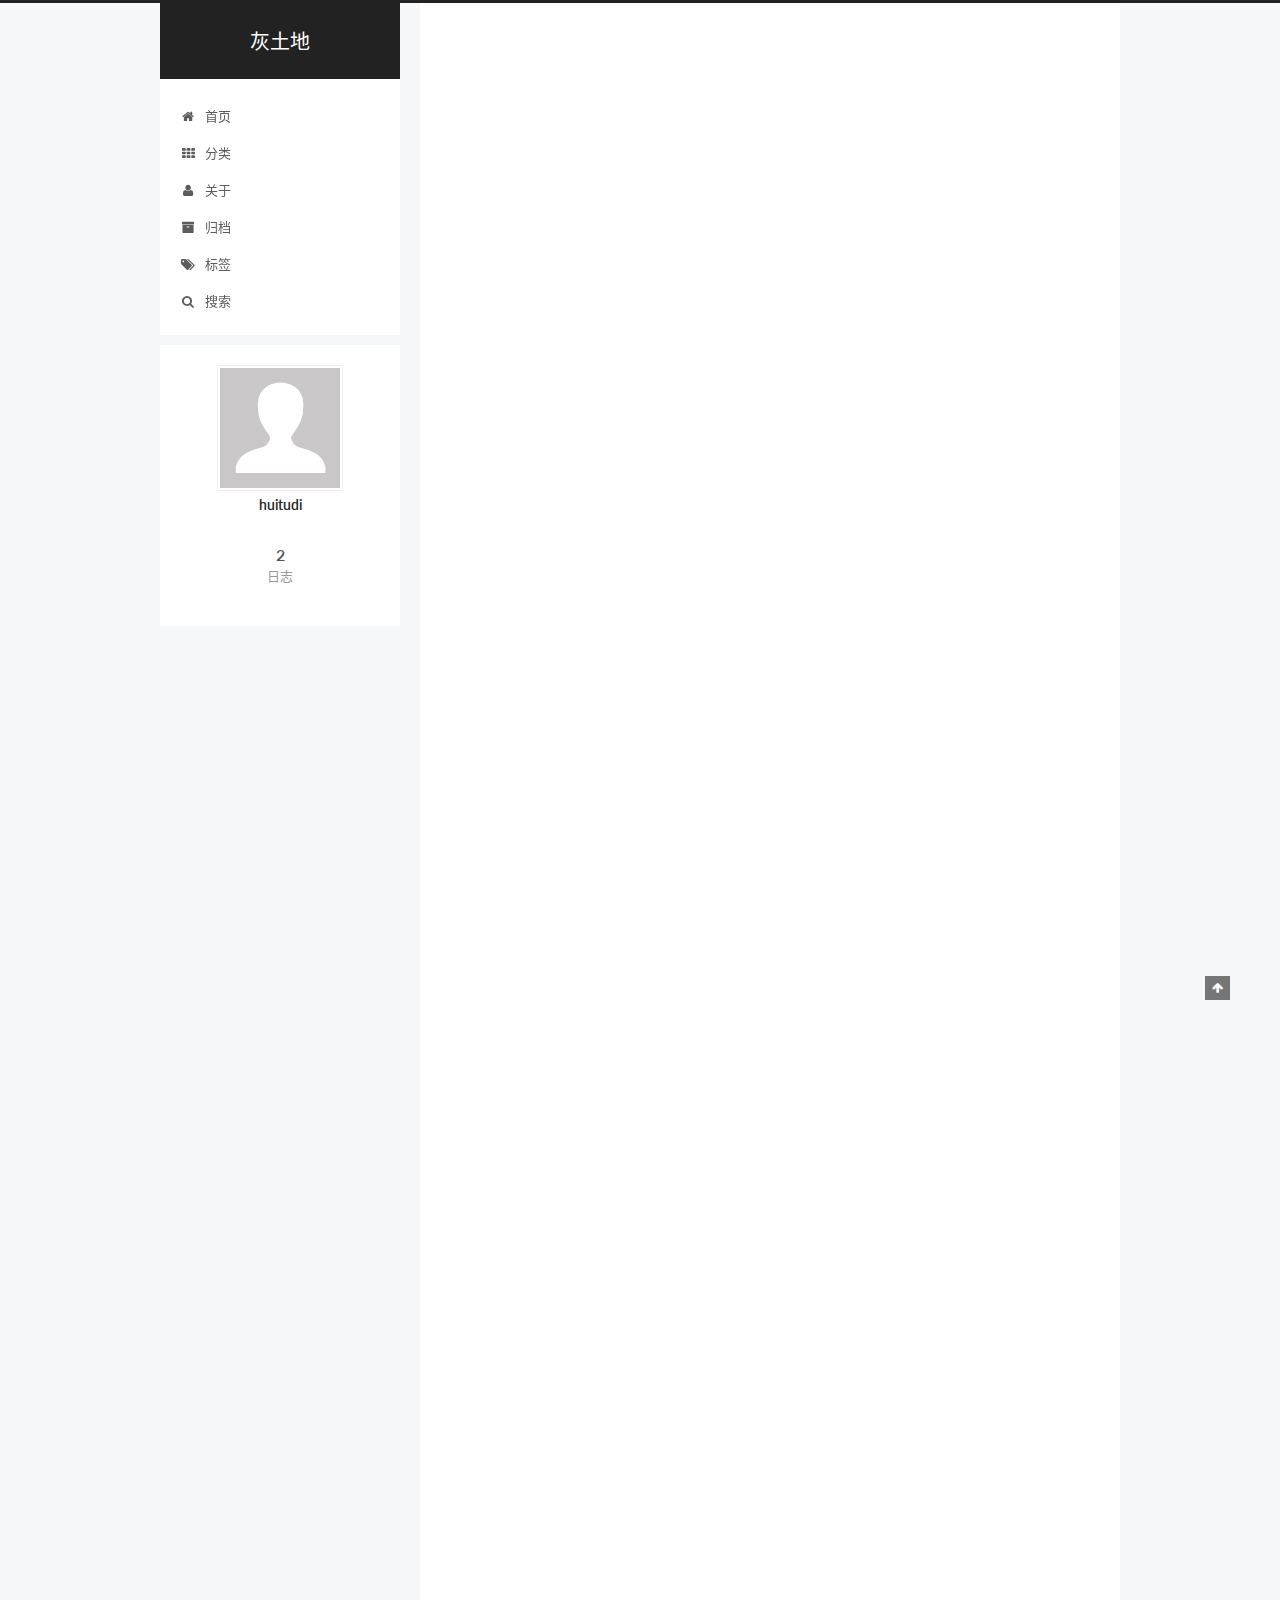
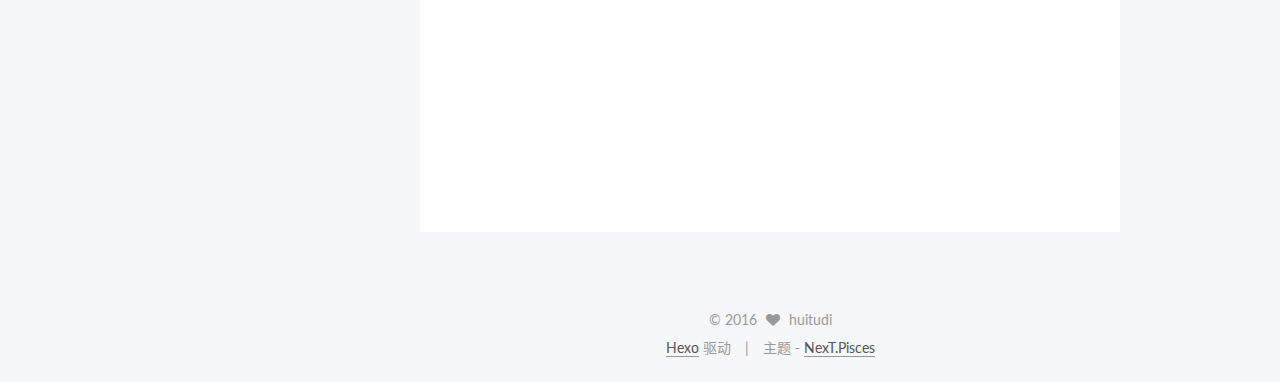
==== commit 26127ca9: "Site updated: 2016-12-15 11:51:38" ====
--- a/index.html
+++ b/index.html
@@ -290,7 +290,7 @@
   <span style="display:none" itemprop="publisher" itemscope itemtype="http://schema.org/Organization">
     <meta itemprop="name" content="灰土地">
     <span style="display:none" itemprop="logo" itemscope itemtype="http://schema.org/ImageObject">
-      <img style="display:none;" itemprop="url image" alt="灰土地" src="/img/1.jpg">
+      <img style="display:none;" itemprop="url image" alt="灰土地" src="/images/avatar.gif">
     </span>
   </span>
 
@@ -425,7 +425,7 @@
   <span style="display:none" itemprop="publisher" itemscope itemtype="http://schema.org/Organization">
     <meta itemprop="name" content="灰土地">
     <span style="display:none" itemprop="logo" itemscope itemtype="http://schema.org/ImageObject">
-      <img style="display:none;" itemprop="url image" alt="灰土地" src="/img/1.jpg">
+      <img style="display:none;" itemprop="url image" alt="灰土地" src="/images/avatar.gif">
     </span>
   </span>
 
--- a/css/main.css
+++ b/css/main.css
@@ -1681,7 +1681,7 @@
   width: 4px;
   height: 4px;
   border-radius: 50%;
-  background: #cbff9d;
+  background: #ff3c8c;
 }
 .links-of-blogroll {
   font-size: 13px;
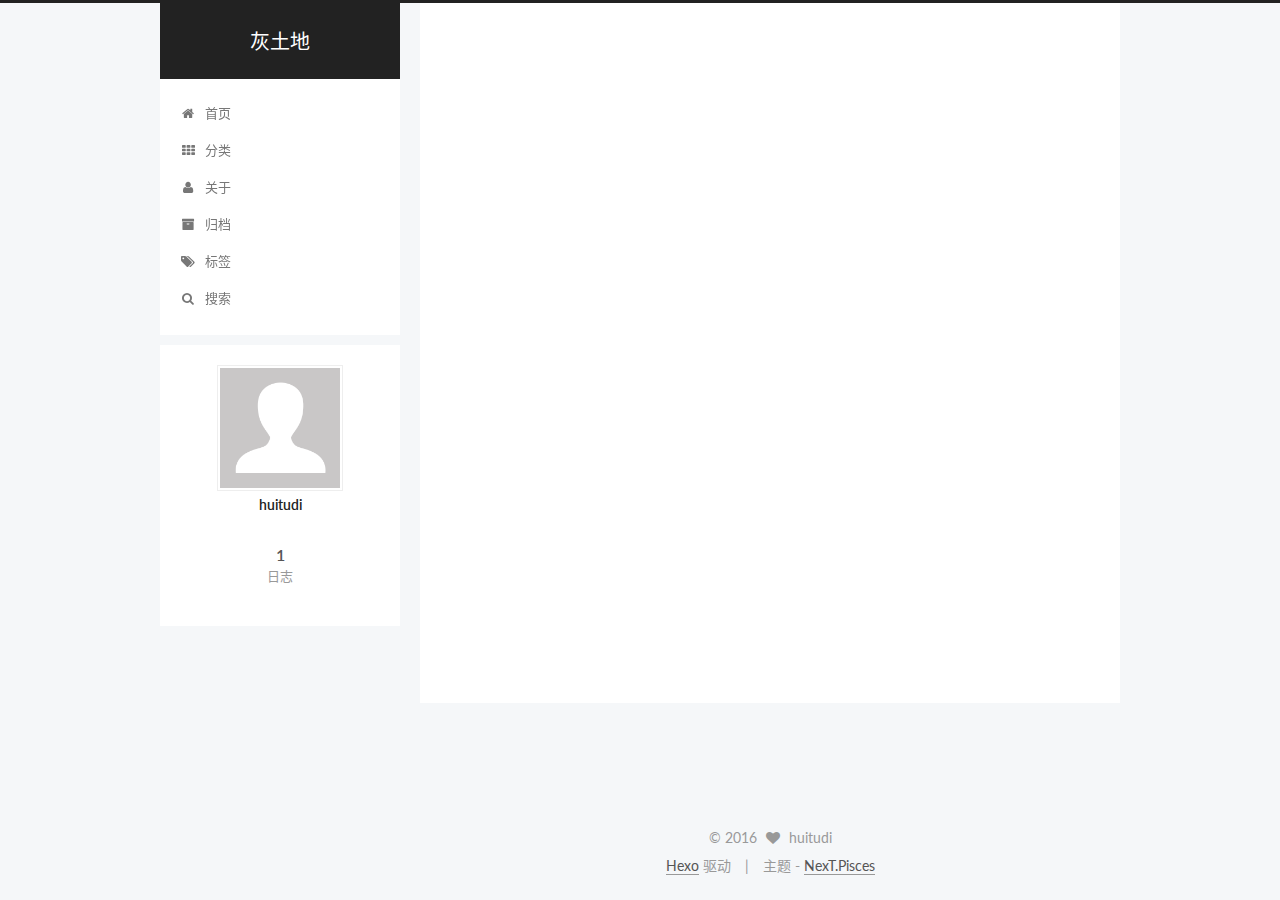
==== commit f4a57019: "Site updated: 2016-12-15 12:36:50" ====
--- a/index.html
+++ b/index.html
@@ -279,7 +279,7 @@
   
 
   <article class="post post-type-normal " itemscope itemtype="http://schema.org/Article">
-  <link itemprop="mainEntityOfPage" href="http://huitudi.github.io/2016/12/13/test/">
+  <link itemprop="mainEntityOfPage" href="http://huitudi.github.io/2016/12/15/hello/">
 
   <span style="display:none" itemprop="author" itemscope itemtype="http://schema.org/Person">
     <meta itemprop="name" content="huitudi">
@@ -304,8 +304,8 @@
             
               
                 
-                <a class="post-title-link" href="/2016/12/13/test/" itemprop="url">
-                  Hello huitudi
+                <a class="post-title-link" href="/2016/12/15/hello/" itemprop="url">
+                  第一篇文章
                 </a>
               
             
@@ -319,8 +319,8 @@
                 <i class="fa fa-calendar-o"></i>
               </span>
               <span class="post-meta-item-text">发表于</span>
-              <time title="Post created" itemprop="dateCreated datePublished" datetime="2016-12-13T13:45:34+08:00">
-                2016-12-13
+              <time title="Post created" itemprop="dateCreated datePublished" datetime="2016-12-15T12:36:09+08:00">
+                2016-12-15
               </time>
             
 
@@ -335,8 +335,8 @@
             
               <span class="post-comments-count">
                 <span class="post-meta-divider">|</span>
-                <a href="/2016/12/13/test/#comments" itemprop="discussionUrl">
-                  <span class="post-comments-count ds-thread-count" data-thread-key="2016/12/13/test/" itemprop="commentCount"></span>
+                <a href="/2016/12/15/hello/#comments" itemprop="discussionUrl">
+                  <span class="post-comments-count ds-thread-count" data-thread-key="2016/12/15/hello/" itemprop="commentCount"></span>
                 </a>
               </span>
             
@@ -364,150 +364,10 @@
       
         
           
-            <h3 id="Some-HTML"><a href="#Some-HTML" class="headerlink" title="Some HTML"></a>Some HTML</h3><p>Hello world! 本网站是一个在线的工具集合，域名为org域名，翻译为“一个工具”（a tool）.</p>
-<p>aTool主要包含有以下的功能：</p>
-<hr>
-<ol>
-<li>在线多媒体处理工具</li>
-<li>在线站长工具</li>
-<li>在线代码转换工具</li>
-<li>在线便民工具</li>
-<li>在线小游戏</li>
-</ol>
-<hr>
-<p>更多工具，To be continue…</p>
-
-          
-        
-      
-    </div>
-
-    <div>
-      
-    </div>
-
-    <div>
-      
-    </div>
-
-
-    <footer class="post-footer">
-      
-
-      
-
-      
-      
-        <div class="post-eof"></div>
-      
-    </footer>
-  </article>
-
-
-    
-      
-
-  
-
-  
-  
-  
-
-  <article class="post post-type-normal " itemscope itemtype="http://schema.org/Article">
-  <link itemprop="mainEntityOfPage" href="http://huitudi.github.io/2016/12/11/hello-world/">
-
-  <span style="display:none" itemprop="author" itemscope itemtype="http://schema.org/Person">
-    <meta itemprop="name" content="huitudi">
-    <meta itemprop="description" content="">
-    <meta itemprop="image" content="/images/avatar.gif">
-  </span>
-
-  <span style="display:none" itemprop="publisher" itemscope itemtype="http://schema.org/Organization">
-    <meta itemprop="name" content="灰土地">
-    <span style="display:none" itemprop="logo" itemscope itemtype="http://schema.org/ImageObject">
-      <img style="display:none;" itemprop="url image" alt="灰土地" src="/images/avatar.gif">
-    </span>
-  </span>
-
-    
-      <header class="post-header">
-
-        
-        
-          <h1 class="post-title" itemprop="name headline">
-            
-            
-              
-                
-                <a class="post-title-link" href="/2016/12/11/hello-world/" itemprop="url">
-                  Hello World
-                </a>
-              
-            
-          </h1>
-        
-
-        <div class="post-meta">
-          <span class="post-time">
-            
-              <span class="post-meta-item-icon">
-                <i class="fa fa-calendar-o"></i>
-              </span>
-              <span class="post-meta-item-text">发表于</span>
-              <time title="Post created" itemprop="dateCreated datePublished" datetime="2016-12-11T10:50:16+08:00">
-                2016-12-11
-              </time>
-            
-
-            
-
-            
-          </span>
-
-          
-
-          
-            
-              <span class="post-comments-count">
-                <span class="post-meta-divider">|</span>
-                <a href="/2016/12/11/hello-world/#comments" itemprop="discussionUrl">
-                  <span class="post-comments-count ds-thread-count" data-thread-key="2016/12/11/hello-world/" itemprop="commentCount"></span>
-                </a>
-              </span>
-            
-          
-
-          
-
-          
-          
-
-          
-
-          
-
-        </div>
-      </header>
-    
-
-
-    <div class="post-body" itemprop="articleBody">
-
-      
-      
-
-      
-        
-          
-            <p>Welcome to <a href="https://hexo.io/" target="_blank" rel="external">Hexo</a>! This is your very first post. Check <a href="https://hexo.io/docs/" target="_blank" rel="external">documentation</a> for more info. If you get any problems when using Hexo, you can find the answer in <a href="https://hexo.io/docs/troubleshooting.html" target="_blank" rel="external">troubleshooting</a> or you can ask me on <a href="https://github.com/hexojs/hexo/issues" target="_blank" rel="external">GitHub</a>.</p>
-<h2 id="Quick-Start"><a href="#Quick-Start" class="headerlink" title="Quick Start"></a>Quick Start</h2><h3 id="Create-a-new-post"><a href="#Create-a-new-post" class="headerlink" title="Create a new post"></a>Create a new post</h3><figure class="highlight bash"><table><tr><td class="gutter"><pre><div class="line">1</div></pre></td><td class="code"><pre><div class="line">$ hexo new <span class="string">"My New Post"</span></div></pre></td></tr></table></figure>
-<p>More info: <a href="https://hexo.io/docs/writing.html" target="_blank" rel="external">Writing</a></p>
-<h3 id="Run-server"><a href="#Run-server" class="headerlink" title="Run server"></a>Run server</h3><figure class="highlight bash"><table><tr><td class="gutter"><pre><div class="line">1</div></pre></td><td class="code"><pre><div class="line">$ hexo server</div></pre></td></tr></table></figure>
-<p>More info: <a href="https://hexo.io/docs/server.html" target="_blank" rel="external">Server</a></p>
-<h3 id="Generate-static-files"><a href="#Generate-static-files" class="headerlink" title="Generate static files"></a>Generate static files</h3><figure class="highlight bash"><table><tr><td class="gutter"><pre><div class="line">1</div></pre></td><td class="code"><pre><div class="line">$ hexo generate</div></pre></td></tr></table></figure>
-<p>More info: <a href="https://hexo.io/docs/generating.html" target="_blank" rel="external">Generating</a></p>
-<h3 id="Deploy-to-remote-sites"><a href="#Deploy-to-remote-sites" class="headerlink" title="Deploy to remote sites"></a>Deploy to remote sites</h3><figure class="highlight bash"><table><tr><td class="gutter"><pre><div class="line">1</div></pre></td><td class="code"><pre><div class="line">$ hexo deploy</div></pre></td></tr></table></figure>
-<p>More info: <a href="https://hexo.io/docs/deployment.html" target="_blank" rel="external">Deployment</a></p>
+            <h4 id="一、为什么开始用hexo写文章"><a href="#一、为什么开始用hexo写文章" class="headerlink" title="一、为什么开始用hexo写文章?"></a>一、为什么开始用hexo写文章?</h4><pre><code>想整理点东西，自由、简洁。
+</code></pre><hr>
+<h4 id="二、写什么？"><a href="#二、写什么？" class="headerlink" title="二、写什么？"></a>二、写什么？</h4><pre><code>学习笔记、体会、文摘
+</code></pre><hr>
 
           
         
@@ -578,7 +438,7 @@
         <nav class="site-state motion-element">
           <div class="site-state-item site-state-posts">
             <a href="/archives">
-              <span class="site-state-item-count">2</span>
+              <span class="site-state-item-count">1</span>
               <span class="site-state-item-name">日志</span>
             </a>
           </div>
--- a/css/main.css
+++ b/css/main.css
@@ -1681,7 +1681,7 @@
   width: 4px;
   height: 4px;
   border-radius: 50%;
-  background: #ff3c8c;
+  background: #f4d000;
 }
 .links-of-blogroll {
   font-size: 13px;
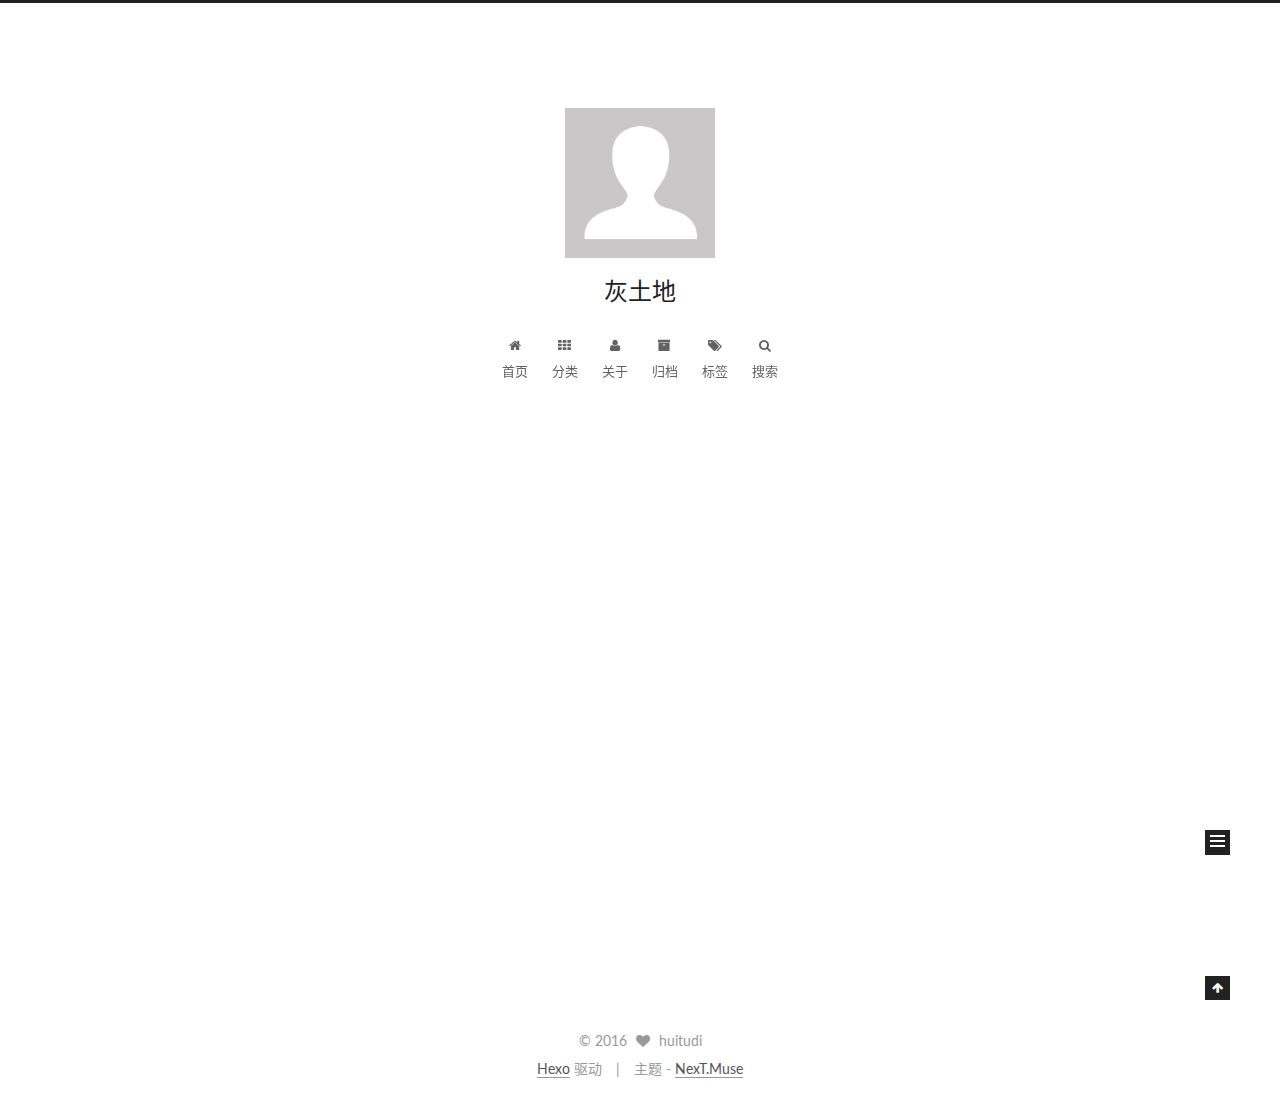
==== commit c4266eee: "Site updated: 2016-12-15 12:46:52" ====
--- a/index.html
+++ b/index.html
@@ -5,7 +5,7 @@
   
 
 
-<html class="theme-next pisces use-motion" lang="zh-CN">
+<html class="theme-next muse use-motion" lang="zh-CN">
 <head>
   <meta charset="UTF-8"/>
 <meta http-equiv="X-UA-Compatible" content="IE=edge" />
@@ -97,7 +97,7 @@
   var NexT = window.NexT || {};
   var CONFIG = {
     root: '/',
-    scheme: 'Pisces',
+    scheme: 'Muse',
     sidebar: {"position":"left","display":"post"},
     fancybox: true,
     motion: true,
@@ -152,6 +152,13 @@
     <header id="header" class="header" itemscope itemtype="http://schema.org/WPHeader">
       <div class="header-inner"><div class="site-meta custom-logo">
   
+    <div class="site-meta-headline">
+      <a>
+        <img class="custom-logo-image" src="/images/avatar.gif"
+             alt="灰土地"/>
+      </a>
+    </div>
+  
 
   <div class="custom-logo-site-title">
     <a href="/"  class="brand" rel="start">
@@ -496,7 +503,7 @@
 <div class="theme-info">
   主题 -
   <a class="theme-link" href="https://github.com/iissnan/hexo-theme-next">
-    NexT.Pisces
+    NexT.Muse
   </a>
 </div>
 
@@ -562,13 +569,6 @@
 
   
   
-
-
-  <script type="text/javascript" src="/js/src/affix.js?v=5.1.0"></script>
-
-  <script type="text/javascript" src="/js/src/schemes/pisces.js?v=5.1.0"></script>
-
-
 
   
 
--- a/css/main.css
+++ b/css/main.css
@@ -837,7 +837,7 @@
   font-size: 14px;
   color: #fff;
   background: #222;
-  border: 2px solid #555;
+  border: 2px solid #222;
   text-decoration: none;
   border-radius: 0;
   transition-property: background-color;
@@ -848,8 +848,8 @@
 .btn:hover,
 .post-more-link .btn:hover {
   border-color: #222;
-  color: #fff;
-  background: #222;
+  color: #222;
+  background: #fff;
 }
 .btn-bar {
   display: block;
@@ -954,7 +954,7 @@
   width: 25px;
   background: #222;
   font-size: 12px;
-  opacity: 0.6;
+  opacity: 1;
   color: #fff;
   cursor: pointer;
   text-align: center;
@@ -975,7 +975,7 @@
   }
 }
 .back-to-top.back-to-top-on {
-  bottom: 40px;
+  bottom: 19px;
 }
 .header {
   background: #fff;
@@ -1024,7 +1024,7 @@
 .site-subtitle {
   margin-top: 10px;
   font-size: 13px;
-  color: #ddd;
+  color: #999;
 }
 .use-motion .brand {
   opacity: 0;
@@ -1097,8 +1097,7 @@
   transition-timing-function: ease-in-out;
   transition-delay: 0s;
 }
-.menu .menu-item a:hover,
-.menu-item-active a {
+.menu .menu-item a:hover {
   border-bottom-color: #222;
 }
 .menu .menu-item .fa {
@@ -1424,10 +1423,10 @@
   margin-top: 50px;
 }
 .post-more-link .btn {
-  color: #555;
+  color: #fff;
   font-size: 14px;
-  background: #fff;
-  border-radius: 2px;
+  background: #222;
+  border-radius: 0;
   line-height: 2;
 }
 .posts-expand .post-tags {
@@ -1597,20 +1596,20 @@
   display: block;
   margin: 0 auto;
   padding: 2px;
-  max-width: 120px;
+  max-width: 96px;
   height: auto;
-  border: 1px solid #eee;
+  border: 2px solid #333;
 }
 .site-author-name {
-  margin: 0;
-  text-align: center;
-  color: #222;
-  font-weight: 600;
+  margin: 5px 0 0;
+  text-align: center;
+  color: #f5f5f5;
+  font-weight: normal;
 }
 .site-description {
-  margin-top: 0;
-  text-align: center;
-  font-size: 13px;
+  margin-top: 5px;
+  text-align: center;
+  font-size: 14px;
   color: #999;
 }
 .site-state {
@@ -1622,7 +1621,7 @@
 .site-state-item {
   display: inline-block;
   padding: 0 15px;
-  border-left: 1px solid #eee;
+  border-left: 1px solid #333;
 }
 .site-state-item:first-child {
   border-left: none;
@@ -1635,11 +1634,11 @@
   text-align: center;
   color: inherit;
   font-weight: 600;
-  font-size: 16px;
+  font-size: 18px;
 }
 .site-state-item-name {
   font-size: 13px;
-  color: #999;
+  color: inherit;
 }
 .feed-link {
   margin-top: 20px;
@@ -1681,7 +1680,7 @@
   width: 4px;
   height: 4px;
   border-radius: 50%;
-  background: #f4d000;
+  background: #ffff9e;
 }
 .links-of-blogroll {
   font-size: 13px;
@@ -1710,7 +1709,7 @@
   color: #555;
 }
 .sidebar-nav li:hover {
-  color: #fc6423;
+  color: #f5f5f5;
 }
 .page-post-detail .sidebar-nav-toc {
   padding: 0 5px;
@@ -1719,11 +1718,11 @@
   margin-left: 10px;
 }
 .sidebar-nav .sidebar-nav-active {
-  color: #fc6423;
-  border-bottom-color: #fc6423;
+  color: #87daff;
+  border-bottom-color: #87daff;
 }
 .sidebar-nav .sidebar-nav-active:hover {
-  color: #fc6423;
+  color: #87daff;
 }
 .sidebar-panel {
   display: none;
@@ -1756,12 +1755,12 @@
   transition-timing-function: ease-in-out;
   transition-delay: 0s;
   transition-property: all;
-  color: #666;
+  color: #999;
+  border-bottom-color: #555;
+}
+.post-toc ol a:hover {
+  color: #ccc;
   border-bottom-color: #ccc;
-}
-.post-toc ol a:hover {
-  color: #000;
-  border-bottom-color: #000;
 }
 .post-toc .nav-item {
   overflow: hidden;
@@ -1782,14 +1781,14 @@
   display: block;
 }
 .post-toc .nav .active > a {
-  color: #fc6423;
-  border-bottom-color: #fc6423;
+  color: #87daff;
+  border-bottom-color: #87daff;
 }
 .post-toc .nav .active-current > a {
-  color: #fc6423;
+  color: #87daff;
 }
 .post-toc .nav .active-current > a:hover {
-  color: #fc6423;
+  color: #87daff;
 }
 .footer {
   font-size: 14px;
@@ -2174,28 +2173,6 @@
   top: 42%;
   color: #ccc;
 }
-.busuanzi-count:before {
-  content: " ";
-  float: left;
-  width: 260px;
-  min-height: 25px;
-}
-@media (min-width: 768px) and (max-width: 991px) {
-  .busuanzi-count {
-    width: auto;
-  }
-  .busuanzi-count:before {
-    display: none;
-  }
-}
-@media (max-width: 767px) {
-  .busuanzi-count {
-    width: auto;
-  }
-  .busuanzi-count:before {
-    display: none;
-  }
-}
 .site-uv,
 .site-pv,
 .page-pv {
@@ -2434,395 +2411,83 @@
   }
 }
 .page-post-detail .sidebar-toggle-line {
-  background: #fc6423;
+  background: #87daff;
 }
 .page-post-detail .comments {
   overflow: hidden;
 }
-body {
-  background: #f5f7f9;
-}
-@media (min-width: 992px) {
-  .full-image.full-image.full-image {
-    max-width: none;
-    width: 118%;
-    margin: 0 -9%;
-  }
-}
-.header {
-  position: relative;
-  margin: 0 auto;
-  width: 960px;
-}
-@media (min-width: 768px) and (max-width: 991px) {
-  .header {
-    width: auto;
-  }
-}
-@media (max-width: 767px) {
-  .header {
-    width: auto;
-  }
-}
-.header-inner {
-  position: absolute;
-  top: 0;
-  overflow: hidden;
-  padding: 0;
-  width: 240px;
-  background: #fff;
-}
-@media (min-width: 1600px) {
-  .container .header-inner {
-    width: 240px;
-  }
-}
-@media (min-width: 768px) and (max-width: 991px) {
-  .header-inner {
-    position: relative;
-    width: auto;
-  }
-}
-@media (max-width: 767px) {
-  .header-inner {
-    position: relative;
-    width: auto;
-  }
-}
-.main:before,
-.main:after {
-  content: " ";
-  display: table;
-}
-.main:after {
-  clear: both;
-}
-@media (min-width: 768px) and (max-width: 991px) {
-  .main {
-    padding-bottom: 100px;
-  }
-}
-@media (max-width: 767px) {
-  .main {
-    padding-bottom: 100px;
-  }
-}
-.container .main-inner {
-  width: 960px;
-}
-@media (min-width: 768px) and (max-width: 991px) {
-  .container .main-inner {
-    width: auto;
-  }
-}
-@media (max-width: 767px) {
-  .container .main-inner {
-    width: auto;
-  }
-}
-.content-wrap {
-  float: right;
-  box-sizing: border-box;
-  padding: 40px;
-  width: 700px;
-  background: #fff;
-  min-height: 700px;
-}
-@media (min-width: 768px) and (max-width: 991px) {
-  .content-wrap {
-    width: 100%;
-    padding: 20px;
-  }
-}
-@media (max-width: 767px) {
-  .content-wrap {
-    width: 100%;
-    padding: 20px;
-    min-height: auto;
-  }
-}
-.sidebar {
-  position: static;
-  float: left;
-  margin-top: 300px;
-  width: 240px;
-  background: #fff;
-  box-shadow: none;
-}
-@media (min-width: 768px) and (max-width: 991px) {
-  .sidebar {
-    display: none;
-  }
-}
-@media (max-width: 767px) {
-  .sidebar {
-    display: none;
-  }
-}
-.sidebar-toggle {
-  display: none;
-}
-.footer-inner {
-  width: 960px;
-}
-.footer-inner:before {
-  content: " ";
-  float: left;
-  width: 260px;
-  min-height: 50px;
-}
-@media (min-width: 768px) and (max-width: 991px) {
+@media (max-width: 767px) {
+  .header-inner,
+  .container .main-inner,
   .footer-inner {
     width: auto;
   }
-  .footer-inner:before {
+}
+embed {
+  display: block;
+  margin: 0px auto 25px auto;
+}
+.custom-logo .site-meta-headline {
+  text-align: center;
+}
+.custom-logo .brand {
+  background: none;
+}
+.custom-logo .site-title {
+  margin: 10px auto 0;
+  font-size: 24px;
+  color: #222;
+}
+.custom-logo .site-title a {
+  border: none;
+}
+.custom-logo-image {
+  margin: 0 auto;
+  padding: 5px;
+  max-width: 150px;
+  background: #fff;
+}
+@media (max-width: 767px) {
+  .site-nav {
+    position: absolute;
+    left: 0;
+    top: 52px;
+    margin: 0;
+    width: 100%;
+    padding: 0;
+    background: #fff;
+    border-bottom: 1px solid #ddd;
+    z-index: 1;
+  }
+}
+@media (max-width: 767px) {
+  .menu {
+    text-align: left;
+  }
+}
+@media (max-width: 767px) {
+  .menu .menu-item {
+    display: block;
+    margin: 0 10px;
+    vertical-align: top;
+  }
+}
+@media (max-width: 767px) {
+  .menu .menu-item br {
     display: none;
   }
 }
 @media (max-width: 767px) {
-  .footer-inner {
-    width: auto;
-  }
-  .footer-inner:before {
-    display: none;
-  }
-}
-.sidebar-position-right .header-inner {
-  right: 0;
-}
-.sidebar-position-right .content-wrap {
-  float: left;
-}
-.sidebar-position-right .sidebar {
-  float: right;
-}
-.sidebar-position-right .footer-inner:before {
-  float: right;
-}
-.site-meta {
-  padding: 20px 0;
-  color: #fff;
-  background: #222;
-}
-@media (min-width: 768px) and (max-width: 991px) {
-  .site-meta {
-    box-shadow: 0 0 16px rgba(0,0,0,0.5);
-  }
-}
-@media (max-width: 767px) {
-  .site-meta {
-    box-shadow: 0 0 16px rgba(0,0,0,0.5);
-  }
-}
-.brand {
-  display: block;
-  padding: 0;
-  background: none;
-}
-.brand:hover {
-  color: #fff;
-}
-.site-subtitle {
-  margin: 0;
+  .menu .menu-item a {
+    padding: 5px 10px;
+  }
+}
+.menu .menu-item .fa {
+  margin-right: 0;
 }
 .site-search form {
   display: none;
 }
-.site-nav {
-  border-top: none;
-}
-@media (min-width: 768px) and (max-width: 991px) {
-  .site-nav {
-    display: none !important;
-  }
-}
-@media (min-width: 768px) and (max-width: 991px) {
-  .site-nav-on {
-    display: block !important;
-  }
-}
-.menu .menu-item {
-  display: block;
-  margin: 0;
-  list-style: none;
-}
-.menu .menu-item a {
-  position: relative;
-  box-sizing: border-box;
-  padding: 5px 20px;
-  text-align: left;
-  line-height: inherit;
-  transition-property: background-color;
-  transition-duration: 0.2s;
-  transition-timing-function: ease-in-out;
-  transition-delay: 0s;
-}
-.menu .menu-item a:hover,
-.menu-item-active a {
-  background: #f9f9f9;
-  border-bottom-color: #fff;
-}
-.menu .menu-item br {
-  display: none;
-}
-.menu-item-active a:after {
-  content: " ";
-  position: absolute;
-  top: 50%;
-  margin-top: -3px;
-  right: 15px;
-  width: 6px;
-  height: 6px;
-  border-radius: 50%;
-  background-color: #bbb;
-}
-.btn-bar {
-  background-color: #fff;
-}
-.site-nav-toggle {
-  top: 20px;
-  left: 20px;
-}
-@media (min-width: 768px) and (max-width: 991px) {
-  .site-nav-toggle {
-    display: block;
-  }
-}
-.use-motion .sidebar .motion-element {
-  opacity: 1;
-}
-.sidebar {
-  display: none;
-  right: auto;
-  bottom: auto;
-  -webkit-transform: none;
-}
-.sidebar-inner {
-  box-sizing: border-box;
-  width: 240px;
-  color: #555;
-  background: #fff;
-}
-.sidebar-inner.affix {
-  position: fixed;
-  top: 0;
-}
-.site-overview {
-  margin: 0 2px;
-  text-align: left;
-}
-.site-author:before,
-.site-author:after {
-  content: " ";
-  display: table;
-}
-.site-author:after {
-  clear: both;
-}
-.sidebar a {
-  color: #555;
-}
-.sidebar a:hover {
-  color: #222;
-}
-.links-of-author-item a:before {
-  display: none;
-}
-.links-of-author-item a {
-  border-bottom: none;
-  text-decoration: underline;
-}
-.feed-link {
-  border-top: 1px dotted #ccc;
-  border-bottom: 1px dotted #ccc;
-  text-align: center;
-}
-.feed-link a {
-  display: block;
-  color: #fc6423;
-  border: none;
-}
-.feed-link a:hover {
-  background: none;
-  color: #e34603;
-}
-.feed-link a:hover i {
-  color: #e34603;
-}
-.links-of-author:before,
-.links-of-author:after {
-  content: " ";
-  display: table;
-}
-.links-of-author:after {
-  clear: both;
-}
-.links-of-author-item {
-  float: left;
-  margin: 5px 0 0;
-  width: 50%;
-}
-.links-of-author-item a {
-  box-sizing: border-box;
-  display: inline-block;
-  margin-right: 0;
-  margin-bottom: 0;
-  padding: 0 5px;
-  overflow: hidden;
-  white-space: nowrap;
-  text-overflow: ellipsis;
-}
-.links-of-author-item a {
-  display: block;
-  text-decoration: none;
-}
-.links-of-author-item a:hover {
-  border-radius: 4px;
-  background: #eee;
-}
-.links-of-author-item .fa {
-  margin-right: 2px;
-  font-size: 16px;
-}
-.links-of-author-item .fa-globe {
-  font-size: 15px;
-}
-.links-of-blogroll {
-  margin-top: 20px;
-  padding: 3px 0 0;
-  border-top: 1px dotted #ccc;
-}
-.links-of-blogroll-title {
-  margin-top: 0;
-}
-.links-of-blogroll-item {
-  padding: 0;
-}
-.links-of-blogroll-inline:before,
-.links-of-blogroll-inline:after {
-  content: " ";
-  display: table;
-}
-.links-of-blogroll-inline:after {
-  clear: both;
-}
 .links-of-blogroll-inline .links-of-blogroll-item {
-  float: left;
-  margin: 5px 0 0;
-  width: 50%;
-}
-.links-of-blogroll-inline .links-of-blogroll-item a {
-  box-sizing: border-box;
-  display: inline-block;
-  margin-right: 0;
-  margin-bottom: 0;
-  padding: 0 5px;
-  overflow: hidden;
-  white-space: nowrap;
-  text-overflow: ellipsis;
-}
-@media (max-width: 767px) {
-  .post-body {
-    text-align: justify;
-  }
-}
+  display: inline-block;
+}
